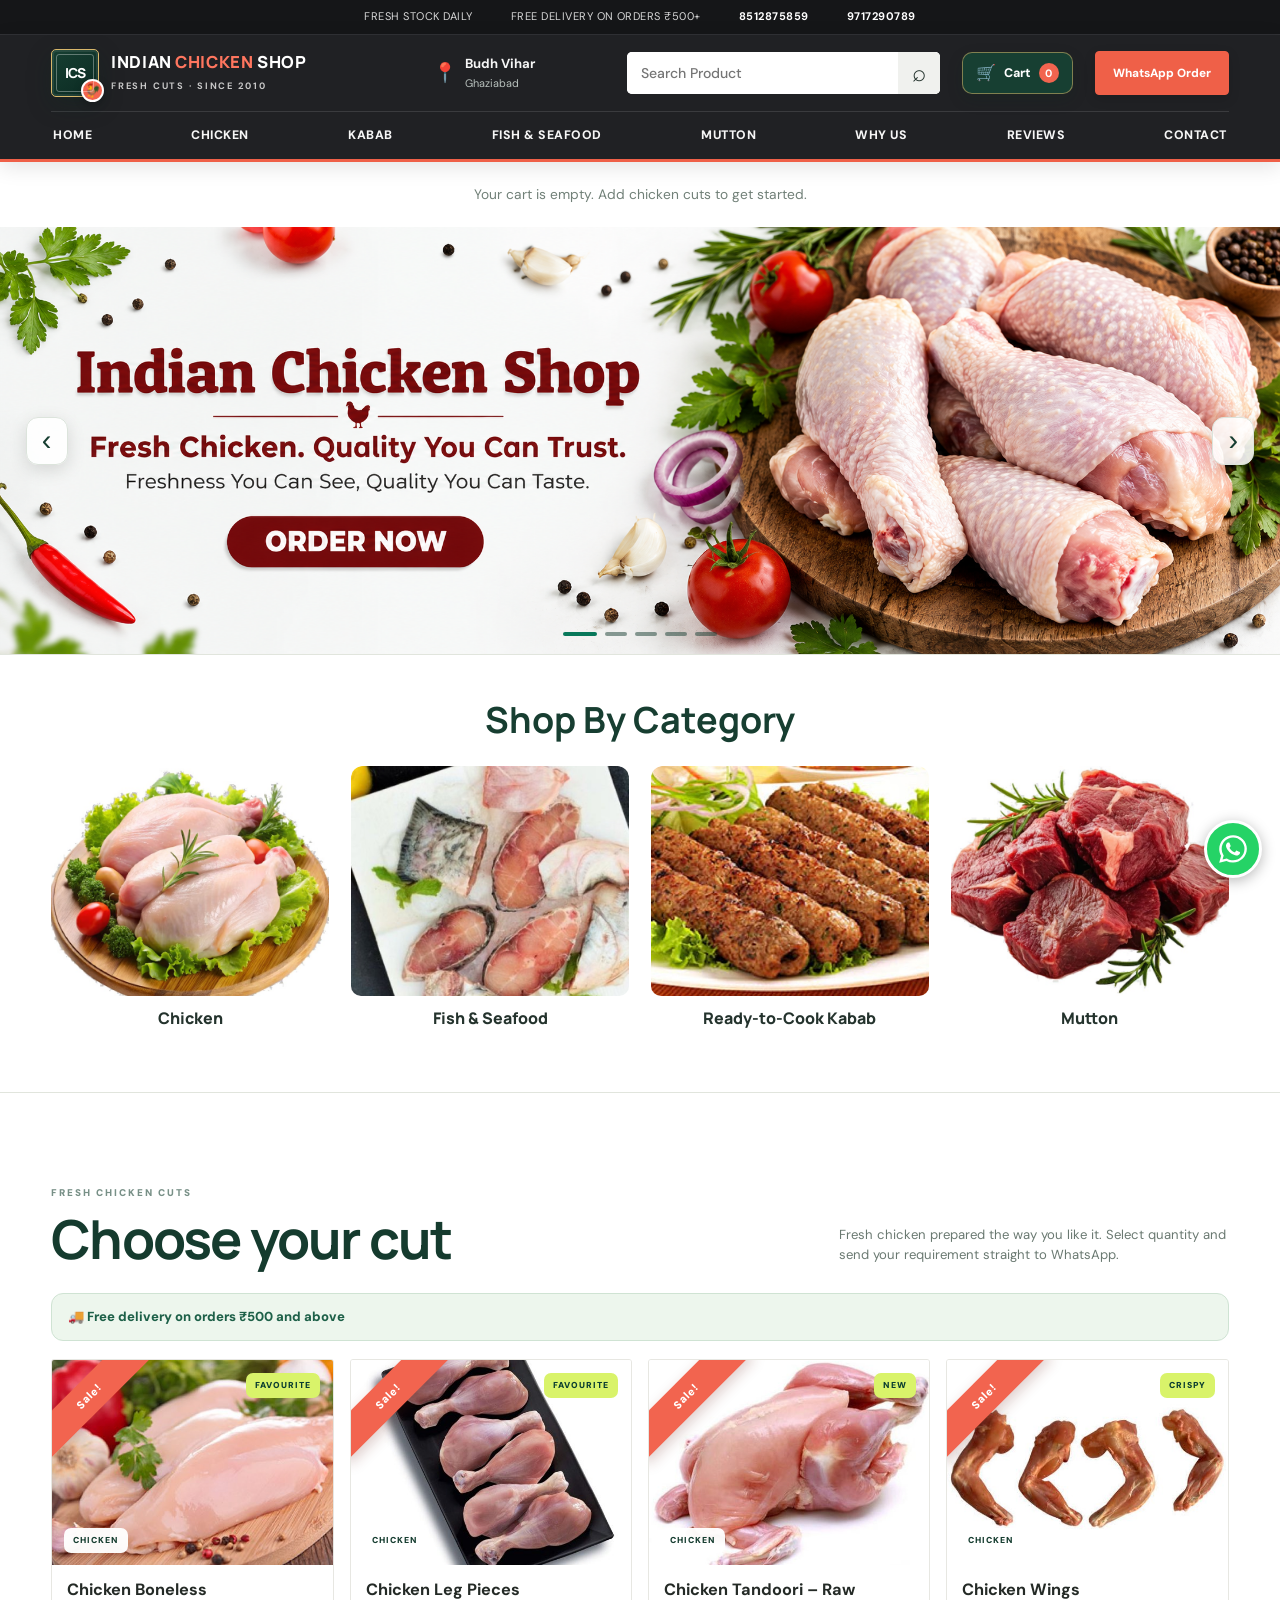
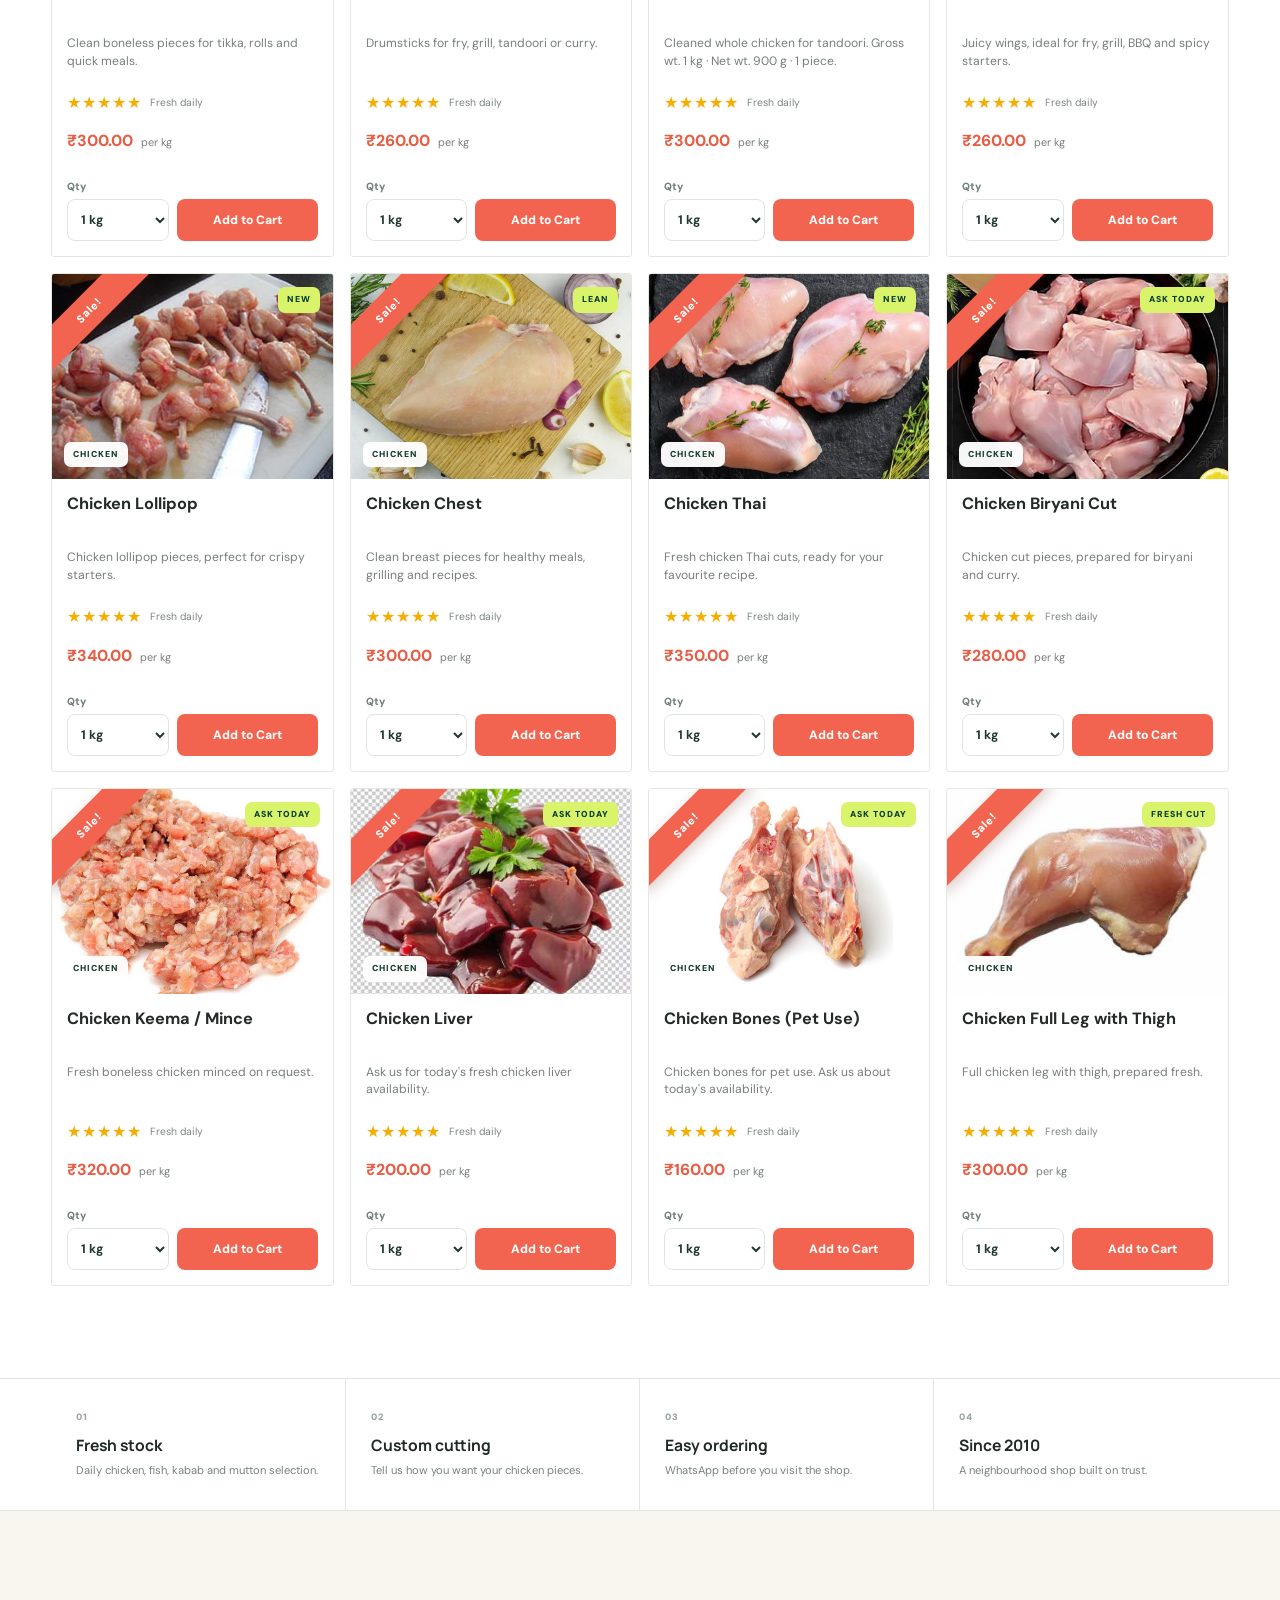
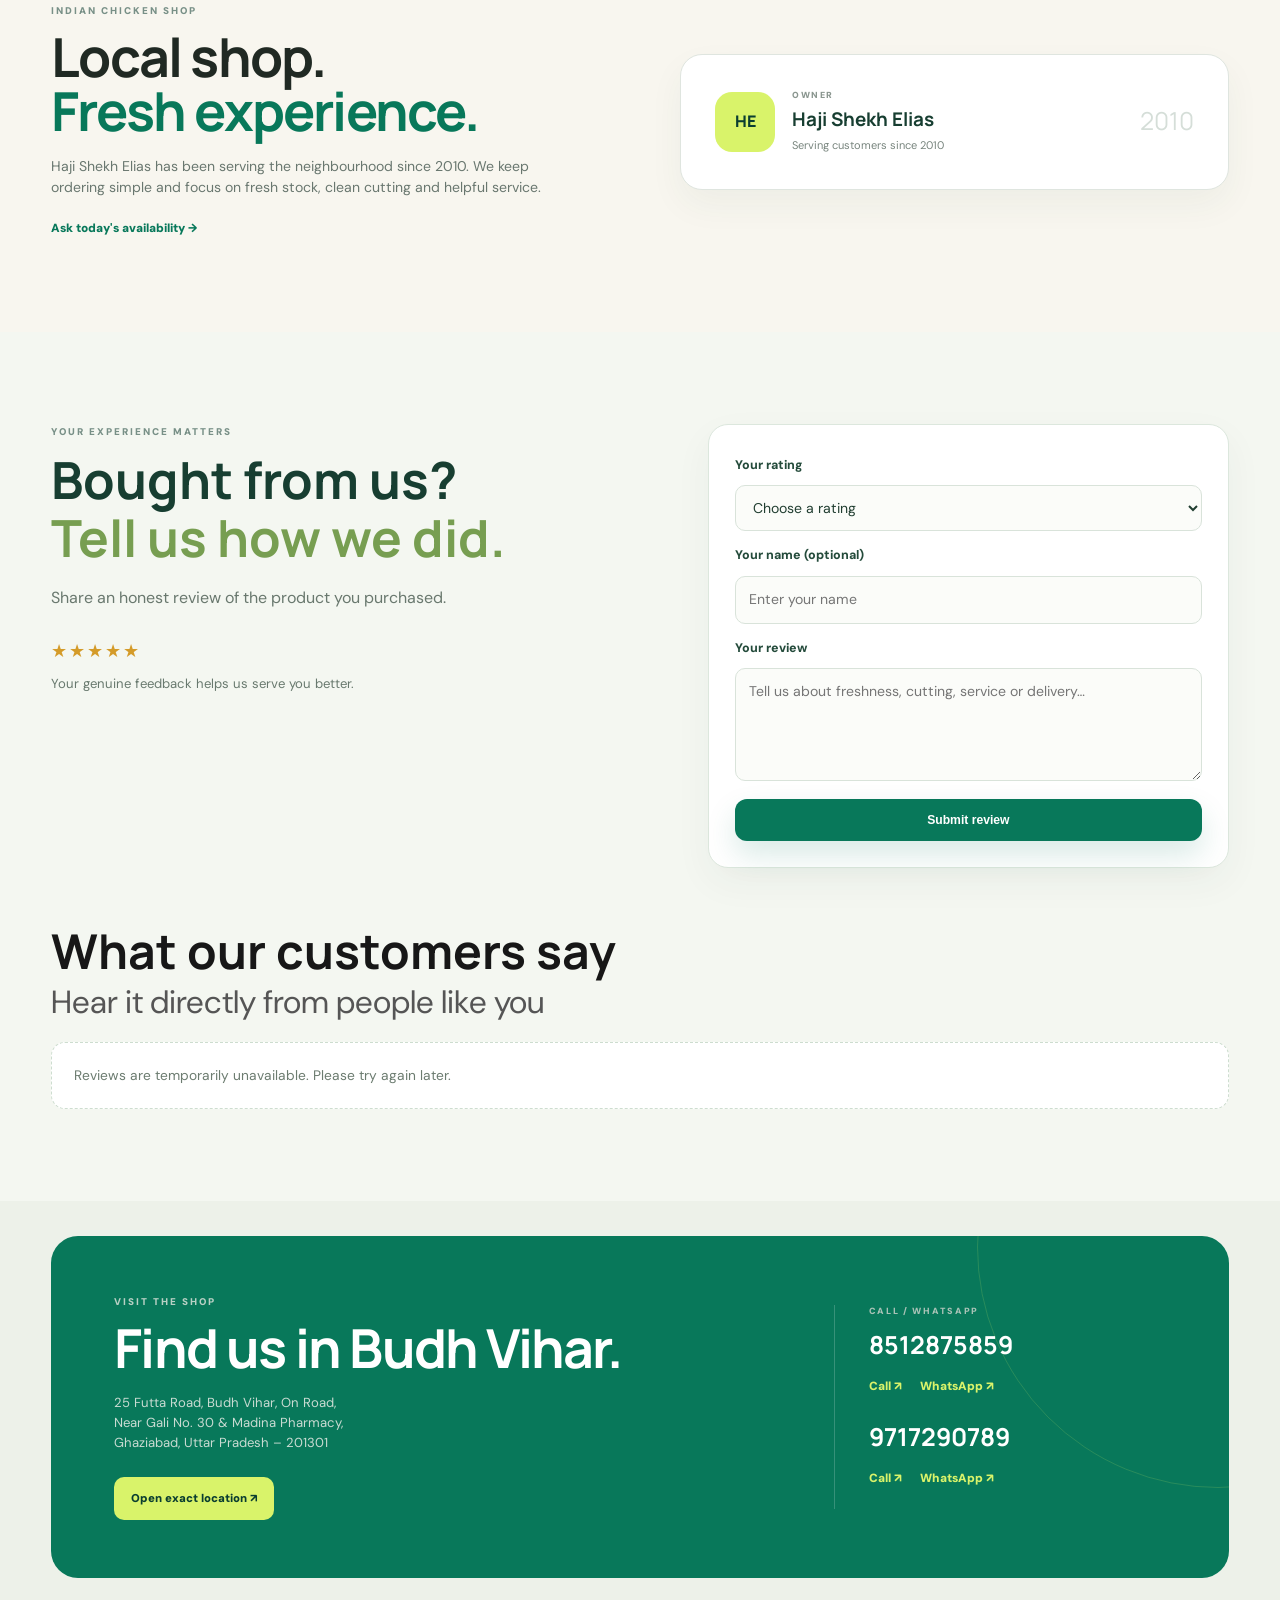
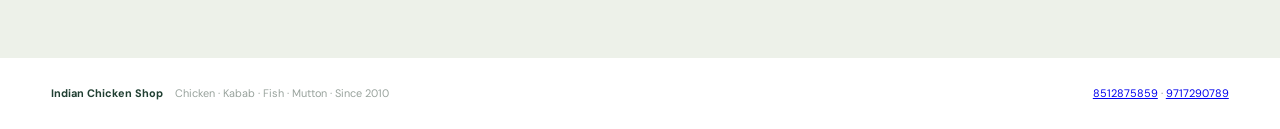
==== index.html @ ed9b575c "Fix responsive homepage behavior" ====
<!DOCTYPE html>
<html lang="en">
<head>
<meta charset="UTF-8">
<meta name="viewport" content="width=device-width,initial-scale=1.0">
<meta name="theme-color" content="#0b6b52">
<meta name="description" content="Indian Chicken Shop in Budh Vihar, Ghaziabad — fresh chicken cuts, kababs, fish and mutton since 2010. Order on WhatsApp.">
<meta name="keywords" content="Indian Chicken Shop, chicken shop Ghaziabad, chicken shop Budh Vihar, chicken leg piece, chicken wings, boneless chicken, chicken kabab, fresh chicken Ghaziabad">
<meta name="author" content="Indian Chicken Shop"><meta name="robots" content="index, follow, max-image-preview:large">
<link rel="canonical" href="https://inamkhankhan050-maker.github.io/Indian-Chicken-Shop/">
<title>Indian Chicken Shop Ghaziabad | Fresh Chicken, Kabab, Fish & Mutton</title>
<link rel="preconnect" href="https://fonts.googleapis.com"><link rel="preconnect" href="https://fonts.gstatic.com" crossorigin><link href="https://fonts.googleapis.com/css2?family=DM+Sans:wght@400;500;600;700;800&family=Manrope:wght@700;800&display=swap" rel="stylesheet"><link rel="stylesheet" href="style.css?v=homepage-quality-20261018"><style>body.category-page-mode #home{display:none!important}</style>
<script type="application/ld+json">{"@context":"https://schema.org","@type":"ButcherShop","name":"Indian Chicken Shop","description":"Fresh chicken, kababs, fish and mutton shop in Budh Vihar, Ghaziabad, serving customers since 2010.","url":"https://inamkhankhan050-maker.github.io/Indian-Chicken-Shop/","telephone":"+918512875859","foundingDate":"2010","owner":{"@type":"Person","name":"Haji Shekh Elias"},"address":{"@type":"PostalAddress","streetAddress":"25 Futta Road, Budh Vihar, On Road, Near Gali No. 30 & Madina Pharmacy","addressLocality":"Ghaziabad","addressRegion":"Uttar Pradesh","postalCode":"201301","addressCountry":"IN"},"areaServed":"Ghaziabad, Uttar Pradesh","hasMap":"https://share.google/TPK7ifgFoCFpcPHAD"}</script>
</head><body>
<div class="topbar"><div class="container topbar-inner"><span>FRESH STOCK DAILY</span><span>FREE DELIVERY ON ORDERS ₹500+</span><a href="tel:+918512875859">8512875859</a><a href="tel:+919717290789">9717290789</a></div></div>
<header class="header">
<div class="container nav">
<a class="brand" href="#home" aria-label="Indian Chicken Shop home"><span class="brand-mark" aria-hidden="true"><span class="brand-ics">ICS</span><span class="brand-chicken" aria-label="Hen">🐓</span></span><span class="brand-copy"><span class="brand-name"><span>INDIAN</span> <strong>CHICKEN</strong> <span>SHOP</span></span><small>FRESH CUTS · SINCE 2010</small></span></a>
<div class="header-location"><span aria-hidden="true">📍</span><span><strong>Budh Vihar</strong><small>Ghaziabad</small></span></div>
<form class="header-search" id="header-search-form" role="search"><label class="visually-hidden" for="header-search-input">Search products</label><input id="header-search-input" type="search" placeholder="Search Product" autocomplete="off"><button type="submit" aria-label="Search">⌕</button><span class="header-search-status" id="header-search-status" role="status" aria-live="polite"></span></form>
<nav aria-label="Main navigation"><a href="./?v=mutton-products-20261018">Home</a><a href="?category=chicken&v=mutton-products-20261018">Chicken</a><a href="?category=kabab&v=mutton-products-20261018">Kabab</a><a href="?category=fish&v=mutton-products-20261018">Fish &amp; Seafood</a><a href="?category=mutton&v=mutton-products-20261018">Mutton</a><a href="./#why-us">Why Us</a><a href="./#feedback">Reviews</a><a href="./#contact">Contact</a></nav>
<button class="nav-cart" id="nav-cart" type="button" aria-controls="chicken-cart" aria-expanded="false"><span class="nav-cart-icon" aria-hidden="true">🛒</span><span class="nav-cart-label">Cart</span><b id="nav-cart-count">0</b></button>
<a class="nav-order" href="https://wa.me/918512875859?text=Hello%2C%20I%27d%20like%20to%20order%20from%20Indian%20Chicken%20Shop.">WhatsApp Order</a>
</div></header>
<div class="cart-backdrop" id="chicken-cart-backdrop" hidden></div><section class="order-cart" id="chicken-cart" hidden aria-live="polite"><div class="order-cart-head"><div><small>YOUR ORDER</small><h3>Shopping cart <span id="chicken-cart-count">0 items</span></h3></div><strong id="chicken-cart-total">₹0</strong><button class="cart-close" id="chicken-cart-close" type="button" aria-label="Close cart">×</button></div><div class="cart-items" id="chicken-cart-items"></div><div class="cart-actions"><button type="button" class="cart-clear" id="chicken-cart-clear">Clear cart</button><button type="button" class="cart-checkout" id="chicken-cart-checkout">Proceed to WhatsApp ↗</button></div></section><p class="cart-empty" id="chicken-cart-empty" hidden>Your cart is empty. Add chicken cuts to get started.</p>
<main>
<section class="category-page-title" id="category-page-title" hidden><div class="container"><div class="category-breadcrumb"><a href="./?v=mutton-products-20261018">Home</a><span aria-hidden="true">›</span><span id="category-current">Chicken</span></div><h1 id="category-page-heading">Chicken</h1></div></section>
<section id="home" class="hero hero-slider" aria-label="Indian Chicken Shop banners">
  <div class="hero-slides">
    <article class="hero-slide active" data-slide="0" aria-hidden="false">
  <img class="hero-slide-image" src="assets/banners/fresh-chicken.png" alt="Indian Chicken Shop fresh chicken" width="2171" height="724" fetchpriority="high">
  <a class="banner-order-link" href="https://wa.me/918512875859?text=Hello%2C%20I%20would%20like%20to%20order%20fresh%20chicken%20from%20Indian%20Chicken%20Shop." target="_blank" rel="noopener noreferrer" aria-label="Fresh chicken order on WhatsApp" style="--cta-left:17.73%;--cta-top:67.68%;--cta-width:20.04%;--cta-height:12.02%"></a>
</article>
    <article class="hero-slide" data-slide="1" aria-hidden="true">
  <img class="hero-slide-image" src="assets/banners/fresh-fish-seafood.png" alt="Fresh fish and seafood" width="2172" height="724" loading="eager">
  <a class="banner-order-link" href="https://wa.me/918512875859?text=Hello%2C%20I%20would%20like%20to%20order%20fresh%20fish%20and%20seafood%20from%20Indian%20Chicken%20Shop." target="_blank" rel="noopener noreferrer" aria-label="Fresh fish and seafood order on WhatsApp" style="--cta-left:41.11%;--cta-top:59.12%;--cta-width:18.78%;--cta-height:12.71%"></a>
</article>
    <article class="hero-slide" data-slide="2" aria-hidden="true">
  <img class="hero-slide-image" src="assets/banners/fresh-kabab.png" alt="Fresh kabab" width="2172" height="724" loading="eager">
  <a class="banner-order-link" href="https://wa.me/918512875859?text=Hello%2C%20I%20would%20like%20to%20order%20kabab%20from%20Indian%20Chicken%20Shop." target="_blank" rel="noopener noreferrer" aria-label="Kabab order on WhatsApp" style="--cta-left:41.11%;--cta-top:59.12%;--cta-width:18.78%;--cta-height:12.85%"></a>
</article>
    <article class="hero-slide" data-slide="3" aria-hidden="true">
  <img class="hero-slide-image" src="assets/banners/fresh-mutton.png" alt="Fresh mutton" width="2172" height="724" loading="eager">
  <a class="banner-order-link" href="https://wa.me/918512875859?text=Hello%2C%20I%20would%20like%20to%20order%20fresh%20mutton%20from%20Indian%20Chicken%20Shop." target="_blank" rel="noopener noreferrer" aria-label="Fresh mutton order on WhatsApp" style="--cta-left:50.51%;--cta-top:50.00%;--cta-width:15.52%;--cta-height:11.05%"></a>
</article>
    <article class="hero-slide" data-slide="4" aria-hidden="true">
  <img class="hero-slide-image" src="assets/banners/instant-delivery.png" alt="Instant delivery within 90 minutes" width="2170" height="725" loading="eager">
  <a class="banner-order-link" href="https://wa.me/918512875859?text=Hello%2C%20I%20have%20a%20delivery%20or%20order%20enquiry%20for%20Indian%20Chicken%20Shop." target="_blank" rel="noopener noreferrer" aria-label="Delivery or order enquiry on WhatsApp" style="--cta-left:37.24%;--cta-top:64.00%;--cta-width:25.25%;--cta-height:16.28%"></a>
</article>
  </div>
  <button class="hero-arrow hero-prev" type="button" aria-label="Previous banner">‹</button>
  <button class="hero-arrow hero-next" type="button" aria-label="Next banner">›</button>
  <div class="hero-dots" role="group" aria-label="Choose banner"><button class="hero-dot active" type="button" aria-label="Show fresh chicken order banner" aria-pressed="true"></button><button class="hero-dot" type="button" aria-label="Show fresh fish and seafood order banner" aria-pressed="false"></button><button class="hero-dot" type="button" aria-label="Show kabab order banner" aria-pressed="false"></button><button class="hero-dot" type="button" aria-label="Show fresh mutton order banner" aria-pressed="false"></button><button class="hero-dot" type="button" aria-label="Show delivery or order enquiry banner" aria-pressed="false"></button></div>
</section>
<section id="category-strip" class="category-strip" aria-labelledby="category-title"><div class="container category-wrap"><div class="category-heading"><h2 id="category-title">Shop By Category</h2></div><div class="category-grid"><a class="category-card" href="?category=chicken&v=mutton-products-20261018"><img src="assets/category-chicken.jpg?v=clean-20261017" alt="Fresh chicken cuts on a serving board" loading="lazy"><span>Chicken</span></a><a class="category-card" href="?category=fish&v=mutton-products-20261018"><img src="assets/category-fish.jpg?v=clean-20261017" alt="Fresh fish and seafood cuts" loading="lazy"><span>Fish &amp; Seafood</span></a><a class="category-card" href="?category=kabab&v=mutton-products-20261018"><img src="assets/category-kabab.jpg?v=clean-20261017" alt="Ready-to-cook kababs" loading="lazy"><span>Ready-to-Cook Kabab</span></a><a class="category-card" href="?category=mutton&v=mutton-products-20261018"><img src="assets/category-mutton.jpg?v=clean-20261017" alt="Fresh mutton cuts" loading="lazy"><span>Mutton</span></a></div></div></section>
<section id="shop" class="shop section"><div class="container"><div class="section-head"><div><div class="eyebrow">FRESH CHICKEN CUTS</div><h2>Choose your cut</h2></div><p>Fresh chicken prepared the way you like it. Select quantity and send your requirement straight to WhatsApp.</p></div><div class="delivery-note">🚚 Free delivery on orders ₹500 and above</div><div class="product-grid">
<article class="product-card" data-category="chicken"><div class="product-photo"><img src="assets/chicken-boneless.jpg" alt="Chicken boneless breast pieces" loading="lazy"><span class="sale-ribbon">Sale!</span><span class="product-tag">CHICKEN</span><i>FAVOURITE</i></div><div class="product-body"><div class="meta"><span>Fresh today</span><b>Chicken</b></div><h3>Chicken Boneless</h3><p>Clean boneless pieces for tikka, rolls and quick meals.</p><div class="product-rating" aria-label="Fresh daily selection"><span>★★★★★</span><small>Fresh daily</small></div><div class="product-price-line"><strong>₹300.00</strong><span>per kg</span></div><div class="cart-add-row"><label class="cart-quantity-label"><span>Qty</span><select class="cart-quantity" aria-label="Quantity for Chicken Boneless"><option value="0.5">500 g</option><option value="1" selected>1 kg</option></select></label><button class="add-to-cart" type="button" data-product="Chicken Boneless" data-price="300">Add to Cart</button></div></div></article>
<article class="product-card" data-category="chicken"><div class="product-photo"><img src="assets/chicken-leg-pieces.jpg" alt="Fresh chicken leg pieces" loading="lazy"><span class="sale-ribbon">Sale!</span><span class="product-tag">CHICKEN</span><i>FAVOURITE</i></div><div class="product-body"><div class="meta"><span>Fresh today</span><b>Chicken</b></div><h3>Chicken Leg Pieces</h3><p>Drumsticks for fry, grill, tandoori or curry.</p><div class="product-rating" aria-label="Fresh daily selection"><span>★★★★★</span><small>Fresh daily</small></div><div class="product-price-line"><strong>₹260.00</strong><span>per kg</span></div><div class="cart-add-row"><label class="cart-quantity-label"><span>Qty</span><select class="cart-quantity" aria-label="Quantity for Chicken Leg Pieces"><option value="0.5">500 g</option><option value="1" selected>1 kg</option></select></label><button class="add-to-cart" type="button" data-product="Chicken Leg Pieces" data-price="260">Add to Cart</button></div></div></article>
<article class="product-card" data-category="chicken"><div class="product-photo"><img src="assets/chicken-tandoori-raw.jpg" alt="Whole chicken for tandoori" loading="lazy"><span class="sale-ribbon">Sale!</span><span class="product-tag">CHICKEN</span><i>NEW</i></div><div class="product-body"><div class="meta"><span>Fresh today</span><b>Chicken</b></div><h3>Chicken Tandoori – Raw</h3><p>Cleaned whole chicken for tandoori. Gross wt. 1 kg · Net wt. 900 g · 1 piece.</p><div class="product-rating" aria-label="Fresh daily selection"><span>★★★★★</span><small>Fresh daily</small></div><div class="product-price-line"><strong>₹300.00</strong><span>per kg</span></div><div class="cart-add-row"><label class="cart-quantity-label"><span>Qty</span><select class="cart-quantity" aria-label="Quantity for Chicken Tandoori – Raw"><option value="0.5">500 g</option><option value="1" selected>1 kg</option></select></label><button class="add-to-cart" type="button" data-product="Chicken Tandoori – Raw" data-price="300">Add to Cart</button></div></div></article>
<article class="product-card" data-category="chicken"><div class="product-photo"><img src="assets/chicken-wings.jpg" alt="Fresh chicken wings" loading="lazy"><span class="sale-ribbon">Sale!</span><span class="product-tag">CHICKEN</span><i>CRISPY</i></div><div class="product-body"><div class="meta"><span>Fresh today</span><b>Chicken</b></div><h3>Chicken Wings</h3><p>Juicy wings, ideal for fry, grill, BBQ and spicy starters.</p><div class="product-rating" aria-label="Fresh daily selection"><span>★★★★★</span><small>Fresh daily</small></div><div class="product-price-line"><strong>₹260.00</strong><span>per kg</span></div><div class="cart-add-row"><label class="cart-quantity-label"><span>Qty</span><select class="cart-quantity" aria-label="Quantity for Chicken Wings"><option value="0.5">500 g</option><option value="1" selected>1 kg</option></select></label><button class="add-to-cart" type="button" data-product="Chicken Wings" data-price="260">Add to Cart</button></div></div></article>
<article class="product-card" data-category="chicken"><div class="product-photo"><img src="assets/chicken-lollipop.jpg" alt="Chicken lollipop pieces" loading="lazy"><span class="sale-ribbon">Sale!</span><span class="product-tag">CHICKEN</span><i>NEW</i></div><div class="product-body"><div class="meta"><span>Fresh today</span><b>Chicken</b></div><h3>Chicken Lollipop</h3><p>Chicken lollipop pieces, perfect for crispy starters.</p><div class="product-rating" aria-label="Fresh daily selection"><span>★★★★★</span><small>Fresh daily</small></div><div class="product-price-line"><strong>₹340.00</strong><span>per kg</span></div><div class="cart-add-row"><label class="cart-quantity-label"><span>Qty</span><select class="cart-quantity" aria-label="Quantity for Chicken Lollipop"><option value="0.5">500 g</option><option value="1" selected>1 kg</option></select></label><button class="add-to-cart" type="button" data-product="Chicken Lollipop" data-price="340">Add to Cart</button></div></div></article>
<article class="product-card" data-category="chicken"><div class="product-photo"><img src="assets/chicken-chest.jpg" alt="Fresh chicken breast" loading="lazy"><span class="sale-ribbon">Sale!</span><span class="product-tag">CHICKEN</span><i>LEAN</i></div><div class="product-body"><div class="meta"><span>Fresh today</span><b>Chicken</b></div><h3>Chicken Chest</h3><p>Clean breast pieces for healthy meals, grilling and recipes.</p><div class="product-rating" aria-label="Fresh daily selection"><span>★★★★★</span><small>Fresh daily</small></div><div class="product-price-line"><strong>₹300.00</strong><span>per kg</span></div><div class="cart-add-row"><label class="cart-quantity-label"><span>Qty</span><select class="cart-quantity" aria-label="Quantity for Chicken Chest"><option value="0.5">500 g</option><option value="1" selected>1 kg</option></select></label><button class="add-to-cart" type="button" data-product="Chicken Chest" data-price="300">Add to Cart</button></div></div></article>
<article class="product-card" data-category="chicken"><div class="product-photo"><img src="assets/chicken-thai.jpg" alt="Chicken Thai cut" loading="lazy"><span class="sale-ribbon">Sale!</span><span class="product-tag">CHICKEN</span><i>NEW</i></div><div class="product-body"><div class="meta"><span>Fresh today</span><b>Chicken</b></div><h3>Chicken Thai</h3><p>Fresh chicken Thai cuts, ready for your favourite recipe.</p><div class="product-rating" aria-label="Fresh daily selection"><span>★★★★★</span><small>Fresh daily</small></div><div class="product-price-line"><strong>₹350.00</strong><span>per kg</span></div><div class="cart-add-row"><label class="cart-quantity-label"><span>Qty</span><select class="cart-quantity" aria-label="Quantity for Chicken Thai"><option value="0.5">500 g</option><option value="1" selected>1 kg</option></select></label><button class="add-to-cart" type="button" data-product="Chicken Thai" data-price="350">Add to Cart</button></div></div></article>
<article class="product-card" data-category="chicken"><div class="product-photo"><img src="assets/chicken-biryani-cut-v2.jpg" alt="Chicken biryani cut pieces" loading="lazy"><span class="sale-ribbon">Sale!</span><span class="product-tag">CHICKEN</span><i>ASK TODAY</i></div><div class="product-body"><div class="meta"><span>Fresh today</span><b>Chicken</b></div><h3>Chicken Biryani Cut</h3><p>Chicken cut pieces, prepared for biryani and curry.</p><div class="product-rating" aria-label="Fresh daily selection"><span>★★★★★</span><small>Fresh daily</small></div><div class="product-price-line"><strong>₹280.00</strong><span>per kg</span></div><div class="cart-add-row"><label class="cart-quantity-label"><span>Qty</span><select class="cart-quantity" aria-label="Quantity for Chicken Biryani Cut"><option value="0.5">500 g</option><option value="1" selected>1 kg</option></select></label><button class="add-to-cart" type="button" data-product="Chicken Biryani Cut" data-price="280">Add to Cart</button></div></div></article>
<article class="product-card" data-category="chicken"><div class="product-photo"><img src="assets/chicken-keema.jpg" alt="Fresh chicken keema mince" loading="lazy"><span class="sale-ribbon">Sale!</span><span class="product-tag">CHICKEN</span><i>ASK TODAY</i></div><div class="product-body"><div class="meta"><span>Fresh today</span><b>Chicken</b></div><h3>Chicken Keema / Mince</h3><p>Fresh boneless chicken minced on request.</p><div class="product-rating" aria-label="Fresh daily selection"><span>★★★★★</span><small>Fresh daily</small></div><div class="product-price-line"><strong>₹320.00</strong><span>per kg</span></div><div class="cart-add-row"><label class="cart-quantity-label"><span>Qty</span><select class="cart-quantity" aria-label="Quantity for Chicken Keema / Mince"><option value="0.5">500 g</option><option value="1" selected>1 kg</option></select></label><button class="add-to-cart" type="button" data-product="Chicken Keema / Mince" data-price="320">Add to Cart</button></div></div></article>
<article class="product-card" data-category="chicken"><div class="product-photo"><img src="assets/chicken-liver-v2.jpg" alt="Fresh chicken liver" loading="lazy"><span class="sale-ribbon">Sale!</span><span class="product-tag">CHICKEN</span><i>ASK TODAY</i></div><div class="product-body"><div class="meta"><span>Fresh today</span><b>Chicken</b></div><h3>Chicken Liver</h3><p>Ask us for today's fresh chicken liver availability.</p><div class="product-rating" aria-label="Fresh daily selection"><span>★★★★★</span><small>Fresh daily</small></div><div class="product-price-line"><strong>₹200.00</strong><span>per kg</span></div><div class="cart-add-row"><label class="cart-quantity-label"><span>Qty</span><select class="cart-quantity" aria-label="Quantity for Chicken Liver"><option value="0.5">500 g</option><option value="1" selected>1 kg</option></select></label><button class="add-to-cart" type="button" data-product="Chicken Liver" data-price="200">Add to Cart</button></div></div></article>
<article class="product-card" data-category="chicken"><div class="product-photo"><div class="image-swap"><img class="swap-first" src="assets/chicken-bones-1.jpg" alt="Chicken bones for pet use, photo one" loading="lazy"><img class="swap-second" src="assets/chicken-bones-2.jpg" alt="Chicken bones for pet use, photo two" loading="lazy"></div><span class="sale-ribbon">Sale!</span><span class="product-tag">CHICKEN</span><i>ASK TODAY</i></div><div class="product-body"><div class="meta"><span>Fresh today</span><b>Chicken</b></div><h3>Chicken Bones (Pet Use)</h3><p>Chicken bones for pet use. Ask us about today's availability.</p><div class="product-rating" aria-label="Fresh daily selection"><span>★★★★★</span><small>Fresh daily</small></div><div class="product-price-line"><strong>₹160.00</strong><span>per kg</span></div><div class="cart-add-row"><label class="cart-quantity-label"><span>Qty</span><select class="cart-quantity" aria-label="Quantity for Chicken Bones (Pet Use)"><option value="0.5">500 g</option><option value="1" selected>1 kg</option></select></label><button class="add-to-cart" type="button" data-product="Chicken Bones (Pet Use)" data-price="160">Add to Cart</button></div></div></article>
<article class="product-card" data-category="chicken"><div class="product-photo"><img src="assets/chicken-full-leg-thigh-v2.jpg" alt="Chicken full leg with thigh" loading="lazy"><span class="sale-ribbon">Sale!</span><span class="product-tag">CHICKEN</span><i>FRESH CUT</i></div><div class="product-body"><div class="meta"><span>Fresh today</span><b>Chicken</b></div><h3>Chicken Full Leg with Thigh</h3><p>Full chicken leg with thigh, prepared fresh.</p><div class="product-rating" aria-label="Fresh daily selection"><span>★★★★★</span><small>Fresh daily</small></div><div class="product-price-line"><strong>₹300.00</strong><span>per kg</span></div><div class="cart-add-row"><label class="cart-quantity-label"><span>Qty</span><select class="cart-quantity" aria-label="Quantity for Chicken Full Leg with Thigh"><option value="0.5">500 g</option><option value="1" selected>1 kg</option></select></label><button class="add-to-cart" type="button" data-product="Chicken Full Leg with Thigh" data-price="300">Add to Cart</button></div></div></article>
</div></div></section>
<section id="kabab" class="kabab-section section"><div class="container"><div class="section-head"><div><div class="eyebrow">SPECIAL SECTION · KABAB</div><h2>Ready-to-cook kababs</h2></div><p>Shop kababs and ready-to-cook specials. Prices shown per 500 g. For unlisted items, message us for today's price.</p></div><div class="delivery-note">🚚 Free delivery on orders ₹500 and above</div><div class="product-grid kabab-product-grid">
<article class="product-card kabab-product-card" data-category="kabab"><div class="product-photo kabab-photo"><img src="assets/kabab-product-01.jpg" alt="Chicken Tandoori Kabab" loading="lazy"><span class="product-tag">CHICKEN KABAB</span><i>READY TO COOK</i></div><div class="product-body"><div class="meta"><span>Ready to cook</span><b>Kabab</b></div><h3>Chicken Tandoori Kabab</h3><p>Marinated chicken seekh kabab, ready to cook.</p><div class="product-rating" aria-label="Ready to cook selection"><span>★★★★★</span><small>Ready to cook</small></div><div class="product-price-line"><strong>₹220.00</strong><span>per 500 g</span></div><div class="cart-add-row"><label class="cart-quantity-label"><span>Qty</span><select class="cart-quantity" aria-label="Quantity for Chicken Tandoori Kabab"><option value="0.5">500 g</option><option value="1" selected>1 kg</option></select></label><button class="add-to-cart" type="button" data-product="Chicken Tandoori Kabab" data-price="440">Add to Cart</button></div></div></article>
<article class="product-card kabab-product-card" data-category="kabab"><div class="product-photo kabab-photo"><img src="assets/kabab-product-02.jpg" alt="Mutton Classic Kabab" loading="lazy"><span class="product-tag">MUTTON KABAB</span><i>READY TO COOK</i></div><div class="product-body"><div class="meta"><span>Ready to cook</span><b>Kabab</b></div><h3>Mutton Classic Kabab</h3><p>Classic mutton seekh kabab, ready to cook.</p><div class="product-rating" aria-label="Ready to cook selection"><span>★★★★★</span><small>Ready to cook</small></div><div class="product-price-line"><strong>₹320.00</strong><span>per 500 g</span></div><div class="cart-add-row"><label class="cart-quantity-label"><span>Qty</span><select class="cart-quantity" aria-label="Quantity for Mutton Classic Kabab"><option value="0.5">500 g</option><option value="1" selected>1 kg</option></select></label><button class="add-to-cart" type="button" data-product="Mutton Classic Kabab" data-price="640">Add to Cart</button></div></div></article>
<article class="product-card kabab-product-card" data-category="kabab"><div class="product-photo kabab-photo"><img src="assets/kabab-product-03.jpg" alt="Chicken Haryali Kabab" loading="lazy"><span class="product-tag">CHICKEN KABAB</span><i>READY TO COOK</i></div><div class="product-body"><div class="meta"><span>Ready to cook</span><b>Kabab</b></div><h3>Chicken Haryali Kabab</h3><p>Herb-marinated chicken haryali kabab, ready to cook.</p><div class="product-rating" aria-label="Ready to cook selection"><span>★★★★★</span><small>Ready to cook</small></div><div class="product-price-line"><strong>₹220.00</strong><span>per 500 g</span></div><div class="cart-add-row"><label class="cart-quantity-label"><span>Qty</span><select class="cart-quantity" aria-label="Quantity for Chicken Haryali Kabab"><option value="0.5">500 g</option><option value="1" selected>1 kg</option></select></label><button class="add-to-cart" type="button" data-product="Chicken Haryali Kabab" data-price="440">Add to Cart</button></div></div></article>
<article class="product-card kabab-product-card" data-category="kabab"><div class="product-photo kabab-photo"><img src="assets/kabab-product-04.jpg" alt="Mutton Mughlai Kabab" loading="lazy"><span class="product-tag">MUTTON KABAB</span><i>READY TO COOK</i></div><div class="product-body"><div class="meta"><span>Ready to cook</span><b>Kabab</b></div><h3>Mutton Mughlai Kabab</h3><p>Rich Mughlai-style mutton kabab, ready to cook.</p><div class="product-rating" aria-label="Ready to cook selection"><span>★★★★★</span><small>Ready to cook</small></div><div class="product-price-line"><strong>₹350.00</strong><span>per 500 g</span></div><div class="cart-add-row"><label class="cart-quantity-label"><span>Qty</span><select class="cart-quantity" aria-label="Quantity for Mutton Mughlai Kabab"><option value="0.5">500 g</option><option value="1" selected>1 kg</option></select></label><button class="add-to-cart" type="button" data-product="Mutton Mughlai Kabab" data-price="700">Add to Cart</button></div></div></article>
<article class="product-card kabab-product-card" data-category="kabab"><div class="product-photo kabab-photo"><img src="assets/kabab-product-05.jpg" alt="Butter Chicken (Boneless)" loading="lazy"><span class="product-tag">READY TO COOK</span><i>READY TO COOK</i></div><div class="product-body"><div class="meta"><span>Ready to cook</span><b>Kabab</b></div><h3>Butter Chicken (Boneless)</h3><p>Boneless butter chicken, ready to cook.</p><div class="product-rating" aria-label="Ready to cook selection"><span>★★★★★</span><small>Ready to cook</small></div><div class="product-price-line"><strong>₹300.00</strong><span>per 500 g</span></div><div class="cart-add-row"><label class="cart-quantity-label"><span>Qty</span><select class="cart-quantity" aria-label="Quantity for Butter Chicken (Boneless)"><option value="0.5">500 g</option><option value="1" selected>1 kg</option></select></label><button class="add-to-cart" type="button" data-product="Butter Chicken (Boneless)" data-price="600">Add to Cart</button></div></div></article>
<article class="product-card kabab-product-card" data-category="kabab"><div class="product-photo kabab-photo"><img src="assets/kabab-product-06.jpg" alt="Kali Mirch Chilli Tikka Gravy" loading="lazy"><span class="product-tag">READY TO COOK</span><i>READY TO COOK</i></div><div class="product-body"><div class="meta"><span>Ready to cook</span><b>Kabab</b></div><h3>Kali Mirch Chilli Tikka Gravy</h3><p>Kali mirch chilli tikka with gravy, ready to cook.</p><div class="product-rating" aria-label="Ready to cook selection"><span>★★★★★</span><small>Ready to cook</small></div><div class="product-price-line"><strong>₹320.00</strong><span>per 500 g</span></div><div class="cart-add-row"><label class="cart-quantity-label"><span>Qty</span><select class="cart-quantity" aria-label="Quantity for Kali Mirch Chilli Tikka Gravy"><option value="0.5">500 g</option><option value="1" selected>1 kg</option></select></label><button class="add-to-cart" type="button" data-product="Kali Mirch Chilli Tikka Gravy" data-price="640">Add to Cart</button></div></div></article>
<article class="product-card kabab-product-card" data-category="kabab"><div class="product-photo kabab-photo"><img src="assets/kabab-product-07.jpg" alt="Spicy Salami" loading="lazy"><span class="product-tag">READY TO COOK</span><i>READY TO COOK</i></div><div class="product-body"><div class="meta"><span>Ready to cook</span><b>Kabab</b></div><h3>Spicy Salami</h3><p>Spicy salami. Ask us for today's price.</p><div class="product-rating" aria-label="Ready to cook selection"><span>★★★★★</span><small>Ready to cook</small></div><div class="product-price-line"><strong>Ask for price</strong><span>today</span></div><div class="cart-add-row"><label class="cart-quantity-label"><span>Qty</span><select class="cart-quantity" aria-label="Quantity for Spicy Salami"><option value="0.5">500 g</option><option value="1" selected>1 kg</option></select></label><a class="kabab-ask-price" href="https://wa.me/918512875859" data-product="Spicy Salami" target="_blank" rel="noopener">Ask price ↗</a></div></div></article>
<article class="product-card kabab-product-card" data-category="kabab"><div class="product-photo kabab-photo"><img src="assets/kabab-product-08.jpg" alt="Spicy Tikka (Deep Fry)" loading="lazy"><span class="product-tag">DEEP-FRY SPECIAL</span><i>DEEP FRY</i></div><div class="product-body"><div class="meta"><span>Ready to cook</span><b>Kabab</b></div><h3>Spicy Tikka (Deep Fry)</h3><p>Spiced tikka pieces for deep frying. Ask for today's price.</p><div class="product-rating" aria-label="Ready to cook selection"><span>★★★★★</span><small>Ready to cook</small></div><div class="product-price-line"><strong>Ask for price</strong><span>today</span></div><div class="cart-add-row"><label class="cart-quantity-label"><span>Qty</span><select class="cart-quantity" aria-label="Quantity for Spicy Tikka (Deep Fry)"><option value="0.5">500 g</option><option value="1" selected>1 kg</option></select></label><a class="kabab-ask-price" href="https://wa.me/918512875859" data-product="Spicy Tikka (Deep Fry)" target="_blank" rel="noopener">Ask price ↗</a></div></div></article>
<article class="product-card kabab-product-card" data-category="kabab"><div class="product-photo kabab-photo"><img src="assets/kabab-product-09.jpg" alt="Chicken Popcorn (Deep Fry)" loading="lazy"><span class="product-tag">DEEP-FRY SPECIAL</span><i>DEEP FRY</i></div><div class="product-body"><div class="meta"><span>Ready to cook</span><b>Kabab</b></div><h3>Chicken Popcorn (Deep Fry)</h3><p>Bite-sized chicken popcorn for deep frying. Ask for today's price.</p><div class="product-rating" aria-label="Ready to cook selection"><span>★★★★★</span><small>Ready to cook</small></div><div class="product-price-line"><strong>Ask for price</strong><span>today</span></div><div class="cart-add-row"><label class="cart-quantity-label"><span>Qty</span><select class="cart-quantity" aria-label="Quantity for Chicken Popcorn (Deep Fry)"><option value="0.5">500 g</option><option value="1" selected>1 kg</option></select></label><a class="kabab-ask-price" href="https://wa.me/918512875859" data-product="Chicken Popcorn (Deep Fry)" target="_blank" rel="noopener">Ask price ↗</a></div></div></article>

<article class="product-card kabab-product-card" data-category="kabab"><div class="product-photo kabab-photo"><img src="assets/kabab-product-10.jpg" alt="Mutton Angara Kabab" loading="lazy"><span class="product-tag">MUTTON KABAB</span><i>NEW</i></div><div class="product-body"><div class="meta"><span>Ready to cook</span><b>Kabab</b></div><h3>Mutton Angara Kabab</h3><p>Spicy Angara-style mutton kabab, ready to cook.</p><div class="product-rating" aria-label="Ready to cook selection"><span>★★★★★</span><small>Ready to cook</small></div><div class="product-price-line"><strong>₹310.00</strong><span>per 500 g</span></div><div class="cart-add-row"><label class="cart-quantity-label"><span>Qty</span><select class="cart-quantity" aria-label="Quantity for Mutton Angara Kabab"><option value="0.5">500 g</option><option value="1" selected>1 kg</option></select></label><button class="add-to-cart" type="button" data-product="Mutton Angara Kabab" data-price="620">Add to Cart</button></div></div></article>
<article class="product-card kabab-product-card" data-category="kabab"><div class="product-photo kabab-photo"><img src="assets/kabab-product-11.jpg" alt="Mutton Shami Kabab" loading="lazy"><span class="product-tag">MUTTON KABAB</span><i>NEW</i></div><div class="product-body"><div class="meta"><span>Ready to cook</span><b>Kabab</b></div><h3>Mutton Shami Kabab</h3><p>Mutton shami patties, ready to cook.</p><div class="product-rating" aria-label="Ready to cook selection"><span>★★★★★</span><small>Ready to cook</small></div><div class="product-price-line"><strong>₹320.00</strong><span>per 500 g</span></div><div class="cart-add-row"><label class="cart-quantity-label"><span>Qty</span><select class="cart-quantity" aria-label="Quantity for Mutton Shami Kabab"><option value="0.5">500 g</option><option value="1" selected>1 kg</option></select></label><button class="add-to-cart" type="button" data-product="Mutton Shami Kabab" data-price="640">Add to Cart</button></div></div></article>
<article class="product-card kabab-product-card" data-category="kabab"><div class="product-photo kabab-photo"><img src="assets/kabab-product-12.jpg" alt="Fish Kabab" loading="lazy"><span class="product-tag">FISH KABAB</span><i>NEW</i></div><div class="product-body"><div class="meta"><span>Ready to cook</span><b>Kabab</b></div><h3>Fish Kabab</h3><p>Fish kabab, ready to cook.</p><div class="product-rating" aria-label="Ready to cook selection"><span>★★★★★</span><small>Ready to cook</small></div><div class="product-price-line"><strong>₹350.00</strong><span>per 500 g</span></div><div class="cart-add-row"><label class="cart-quantity-label"><span>Qty</span><select class="cart-quantity" aria-label="Quantity for Fish Kabab"><option value="0.5">500 g</option><option value="1" selected>1 kg</option></select></label><button class="add-to-cart" type="button" data-product="Fish Kabab" data-price="700">Add to Cart</button></div></div></article>
</div><div class="kabab-menu-wrap"><div class="kabab-menu-head"><div><div class="eyebrow">FULL MENU</div><h3>Kabab menu & prices</h3></div></div><div class="kabab-menu-list"><div class="kabab-menu-row"><span>Chicken Tandoori Kabab</span><strong>₹220 / 500 g</strong></div>
<div class="kabab-menu-row"><span>Mutton Classic Kabab</span><strong>₹320 / 500 g</strong></div>
<div class="kabab-menu-row"><span>Chicken Haryali Kabab</span><strong>₹220 / 500 g</strong></div>
<div class="kabab-menu-row"><span>Mutton Mughlai Kabab</span><strong>₹350 / 500 g</strong></div>
<div class="kabab-menu-row"><span>Butter Chicken (Boneless)</span><strong>₹300 / 500 g</strong></div>
<div class="kabab-menu-row"><span>Kali Mirch Chilli Tikka Gravy</span><strong>₹320 / 500 g</strong></div>
<div class="kabab-menu-row"><span>Spicy Salami</span><strong>Ask price</strong></div>
<div class="kabab-menu-row"><span>Spicy Tikka (Deep Fry)</span><strong>Ask price</strong></div>
<div class="kabab-menu-row"><span>Chicken Popcorn (Deep Fry)</span><strong>Ask price</strong></div>
<div class="kabab-menu-row"><span>Mutton Angara Kabab</span><strong>₹310 / 500 g</strong></div>
<div class="kabab-menu-row"><span>Mutton Shami Kabab</span><strong>₹320 / 500 g</strong></div>
<div class="kabab-menu-row"><span>Fish Kabab</span><strong>₹350 / 500 g</strong></div>
<div class="kabab-menu-row"><span>Chicken Kabab</span><strong>₹440/kg</strong></div>
<div class="kabab-menu-row"><span>Mutton Kabab</span><strong>₹620/kg</strong></div>
<div class="kabab-menu-row"><span>Daily Mutton Kabab</span><strong>₹520/kg</strong></div>
<div class="kabab-menu-row"><span>Chicken Malai Kabab</span><strong>₹380/kg</strong></div>
<div class="kabab-menu-row"><span>Chicken Angara Kabab</span><strong>₹440/kg</strong></div>
<div class="kabab-menu-row"><span>Chicken Momos Kabab</span><strong>₹440/kg</strong></div>
<div class="kabab-menu-row"><span>Chicken Shami Kabab</span><strong>₹530/kg</strong></div>
<div class="kabab-menu-row"><span>Chicken Classic Kabab</span><strong>₹360/kg</strong></div>
<div class="kabab-menu-row"><span>Chicken Kofta</span><strong>₹440/kg</strong></div>
<div class="kabab-menu-row"><span>Mutton Kofta</span><strong>₹700/kg</strong></div>
<div class="kabab-menu-row"><span>Mutton Kakori Kabab</span><strong>₹680/kg</strong></div>
<div class="kabab-menu-row"><span>Chicken Kakori Kabab</span><strong>₹540/kg</strong></div>
<div class="kabab-menu-row"><span>Chicken Turkish Kabab</span><strong>₹440/kg</strong></div>
<div class="kabab-menu-row"><span>Mughlai Kabab</span><strong>₹440/kg</strong></div>
<div class="kabab-menu-row"><span>3 Pepper Kabab</span><strong>₹440/kg</strong></div>
<div class="kabab-menu-row"><span>Regular Kabab</span><strong>₹380/kg</strong></div>
<div class="kabab-menu-row"><span>Popular Kabab</span><strong>₹340/kg</strong></div>
<div class="kabab-menu-row"><span>Chicken Peri Peri Kabab</span><strong>₹440/kg</strong></div>
<div class="kabab-menu-row"><span>Chicken Cheezy & Onion Kabab</span><strong>₹440/kg</strong></div>
<div class="kabab-menu-row"><span>Galouti Kabab – Mutton</span><strong>₹700/kg</strong></div>
<div class="kabab-menu-row"><span>Galouti Kabab – Chicken</span><strong>₹540/kg</strong></div>
<div class="kabab-menu-row"><span>Mutton Tandoori Kabab</span><strong>₹620/kg</strong></div>
<div class="kabab-menu-row"><span>Achari Kabab</span><strong>₹440/kg</strong></div>
<div class="kabab-menu-row"><span>Daily Chicken Kabab</span><strong>₹400/kg</strong></div>
<div class="kabab-menu-row"><span>Reshmi Kabab – Chicken</span><strong>₹440/kg</strong></div>
<div class="kabab-menu-row"><span>Chicken Kalmi Kabab</span><strong>₹480/kg</strong></div>
<div class="kabab-menu-row"><span>Chicken Punjabi Kabab</span><strong>₹440/kg</strong></div>
<div class="kabab-menu-row"><span>Chicken Lemon & Pepper Kabab</span><strong>₹380/kg</strong></div>
<div class="kabab-menu-row"><span>Mutton Nihari</span><strong>Ask price</strong></div>
<div class="kabab-menu-row"><span>Plain Salami</span><strong>Ask price</strong></div>
<div class="kabab-menu-row"><span>Roasted Chicken Tandoori</span><strong>Ask price</strong></div>
<div class="kabab-menu-row"><span>Chicken Herbi Kabab</span><strong>Ask price</strong></div></div></div></div></section>
<section id="fish-menu" class="fish-section section"><div class="container"><div class="section-head"><div><div class="eyebrow">FRESH FISH &amp; SEAFOOD</div><h2>Choose your fish</h2></div><p>Fresh fish cleaned and cut for your preference. Select a quantity and add it to your cart.</p></div><div class="delivery-note">🚚 Free delivery on orders ₹500 and above</div><div class="product-grid fish-product-grid">
<article class="product-card fish-product-card" data-category="fish"><div class="product-photo"><img src="assets/fish-product-01.png" alt="Rohu Fish Curry Cut – With Head" loading="lazy"><span class="product-tag">FRESH FISH</span><i>FRESH TODAY</i></div><div class="product-body"><div class="meta"><span>Fresh today</span><b>Fish</b></div><h3>Rohu Fish Curry Cut – With Head</h3><p>Fresh rohu, cleaned and curry-cut with head.</p><div class="product-rating" aria-label="Fresh daily selection"><span>★★★★★</span><small>Fresh daily</small></div><div class="product-price-line"><strong>₹150.00</strong><span>per 500 g</span></div><div class="cart-add-row"><label class="cart-quantity-label"><span>Qty</span><select class="cart-quantity" aria-label="Quantity for Rohu Fish Curry Cut – With Head"><option value="0.5" selected>500 g</option><option value="1">1 kg</option></select></label><button class="add-to-cart" type="button" data-product="Rohu Fish Curry Cut – With Head" data-price="300">Add to Cart</button></div></div></article>
<article class="product-card fish-product-card" data-category="fish"><div class="product-photo"><img src="assets/fish-product-02.png" alt="Rohu Fish – Without Head" loading="lazy"><span class="product-tag">FRESH FISH</span><i>FRESH TODAY</i></div><div class="product-body"><div class="meta"><span>Fresh today</span><b>Fish</b></div><h3>Rohu Fish – Without Head</h3><p>Fresh rohu, cleaned and cut without the head.</p><div class="product-rating" aria-label="Fresh daily selection"><span>★★★★★</span><small>Fresh daily</small></div><div class="product-price-line"><strong>₹200.00</strong><span>per 500 g</span></div><div class="cart-add-row"><label class="cart-quantity-label"><span>Qty</span><select class="cart-quantity" aria-label="Quantity for Rohu Fish – Without Head"><option value="0.5" selected>500 g</option><option value="1">1 kg</option></select></label><button class="add-to-cart" type="button" data-product="Rohu Fish – Without Head" data-price="400">Add to Cart</button></div></div></article>
<article class="product-card fish-product-card" data-category="fish"><div class="product-photo"><img src="assets/fish-product-03.png" alt="Roopchand Fish Curry Cut – With Head" loading="lazy"><span class="product-tag">FRESH FISH</span><i>FRESH TODAY</i></div><div class="product-body"><div class="meta"><span>Fresh today</span><b>Fish</b></div><h3>Roopchand Fish Curry Cut – With Head</h3><p>Fresh roopchand fish, curry-cut with head.</p><div class="product-rating" aria-label="Fresh daily selection"><span>★★★★★</span><small>Fresh daily</small></div><div class="product-price-line"><strong>₹140.00</strong><span>per 500 g</span></div><div class="cart-add-row"><label class="cart-quantity-label"><span>Qty</span><select class="cart-quantity" aria-label="Quantity for Roopchand Fish Curry Cut – With Head"><option value="0.5" selected>500 g</option><option value="1">1 kg</option></select></label><button class="add-to-cart" type="button" data-product="Roopchand Fish Curry Cut – With Head" data-price="280">Add to Cart</button></div></div></article>
<article class="product-card fish-product-card" data-category="fish"><div class="product-photo"><img src="assets/fish-product-04.png" alt="Mangoor Fish – With Head" loading="lazy"><span class="product-tag">FRESH FISH</span><i>FRESH TODAY</i></div><div class="product-body"><div class="meta"><span>Fresh today</span><b>Fish</b></div><h3>Mangoor Fish – With Head</h3><p>Fresh mangoor fish, cleaned and prepared with head.</p><div class="product-rating" aria-label="Fresh daily selection"><span>★★★★★</span><small>Fresh daily</small></div><div class="product-price-line"><strong>₹130.00</strong><span>per 500 g</span></div><div class="cart-add-row"><label class="cart-quantity-label"><span>Qty</span><select class="cart-quantity" aria-label="Quantity for Mangoor Fish – With Head"><option value="0.5" selected>500 g</option><option value="1">1 kg</option></select></label><button class="add-to-cart" type="button" data-product="Mangoor Fish – With Head" data-price="260">Add to Cart</button></div></div></article>
<article class="product-card fish-product-card" data-category="fish"><div class="product-photo"><img src="assets/fish-product-05.png" alt="Pangas Fish Curry Cut – With Head" loading="lazy"><span class="product-tag">FRESH FISH</span><i>FRESH TODAY</i></div><div class="product-body"><div class="meta"><span>Fresh today</span><b>Fish</b></div><h3>Pangas Fish Curry Cut – With Head</h3><p>Fresh pangas, curry-cut with head.</p><div class="product-rating" aria-label="Fresh daily selection"><span>★★★★★</span><small>Fresh daily</small></div><div class="product-price-line"><strong>₹140.00</strong><span>per 500 g</span></div><div class="cart-add-row"><label class="cart-quantity-label"><span>Qty</span><select class="cart-quantity" aria-label="Quantity for Pangas Fish Curry Cut – With Head"><option value="0.5" selected>500 g</option><option value="1">1 kg</option></select></label><button class="add-to-cart" type="button" data-product="Pangas Fish Curry Cut – With Head" data-price="280">Add to Cart</button></div></div></article>
<article class="product-card fish-product-card" data-category="fish"><div class="product-photo"><img src="assets/fish-product-06.png" alt="Pangas Boneless" loading="lazy"><span class="product-tag">FRESH FISH</span><i>FRESH TODAY</i></div><div class="product-body"><div class="meta"><span>Fresh today</span><b>Fish</b></div><h3>Pangas Boneless</h3><p>Fresh boneless pangas fillets, ready to cook.</p><div class="product-rating" aria-label="Fresh daily selection"><span>★★★★★</span><small>Fresh daily</small></div><div class="product-price-line"><strong>₹250.00</strong><span>per 500 g</span></div><div class="cart-add-row"><label class="cart-quantity-label"><span>Qty</span><select class="cart-quantity" aria-label="Quantity for Pangas Boneless"><option value="0.5" selected>500 g</option><option value="1">1 kg</option></select></label><button class="add-to-cart" type="button" data-product="Pangas Boneless" data-price="500">Add to Cart</button></div></div></article>
<article class="product-card fish-product-card" data-category="fish"><div class="product-photo"><img src="assets/fish-product-07.png" alt="Catla Fish Curry Cut" loading="lazy"><span class="product-tag">FRESH FISH</span><i>FRESH TODAY</i></div><div class="product-body"><div class="meta"><span>Fresh today</span><b>Fish</b></div><h3>Catla Fish Curry Cut</h3><p>Fresh catla fish, cleaned and curry-cut.</p><div class="product-rating" aria-label="Fresh daily selection"><span>★★★★★</span><small>Fresh daily</small></div><div class="product-price-line"><strong>₹150.00</strong><span>per 500 g</span></div><div class="cart-add-row"><label class="cart-quantity-label"><span>Qty</span><select class="cart-quantity" aria-label="Quantity for Catla Fish Curry Cut"><option value="0.5" selected>500 g</option><option value="1">1 kg</option></select></label><button class="add-to-cart" type="button" data-product="Catla Fish Curry Cut" data-price="300">Add to Cart</button></div></div></article>
<article class="product-card fish-product-card" data-category="fish"><div class="product-photo"><img src="assets/fish-product-08.png" alt="Prawns – Medium Size" loading="lazy"><span class="product-tag">FRESH FISH</span><i>FRESH TODAY</i></div><div class="product-body"><div class="meta"><span>Fresh today</span><b>Fish</b></div><h3>Prawns – Medium Size</h3><p>Medium-size prawns, cleaned and ready to cook.</p><div class="product-rating" aria-label="Fresh daily selection"><span>★★★★★</span><small>Fresh daily</small></div><div class="product-price-line"><strong>₹300.00</strong><span>per 250 g</span></div><div class="cart-add-row"><label class="cart-quantity-label"><span>Qty</span><select class="cart-quantity" aria-label="Quantity for Prawns – Medium Size"><option value="0.25" selected>250 g</option><option value="0.5">500 g</option><option value="1">1 kg</option></select></label><button class="add-to-cart" type="button" data-product="Prawns – Medium Size" data-price="1200">Add to Cart</button></div></div></article>
<article class="product-card fish-product-card" data-category="fish"><div class="product-photo"><img src="assets/fish-product-09.png" alt="Pomfret Fish" loading="lazy"><span class="product-tag">FRESH FISH</span><i>FRESH TODAY</i></div><div class="product-body"><div class="meta"><span>Fresh today</span><b>Fish</b></div><h3>Pomfret Fish</h3><p>Fresh pomfret fish, cleaned and ready to cook.</p><div class="product-rating" aria-label="Fresh daily selection"><span>★★★★★</span><small>Fresh daily</small></div><div class="product-price-line"><strong>₹500.00</strong><span>per 500 g</span></div><div class="cart-add-row"><label class="cart-quantity-label"><span>Qty</span><select class="cart-quantity" aria-label="Quantity for Pomfret Fish"><option value="0.5" selected>500 g</option><option value="1">1 kg</option></select></label><button class="add-to-cart" type="button" data-product="Pomfret Fish" data-price="1000">Add to Cart</button></div></div></article>
<article class="product-card fish-product-card" data-category="fish"><div class="product-photo"><img src="assets/fish-product-10.png" alt="Pangas Curry Cut – Without Head" loading="lazy"><span class="product-tag">FRESH FISH</span><i>FRESH TODAY</i></div><div class="product-body"><div class="meta"><span>Fresh today</span><b>Fish</b></div><h3>Pangas Curry Cut – Without Head</h3><p>Fresh pangas, curry-cut without the head.</p><div class="product-rating" aria-label="Fresh daily selection"><span>★★★★★</span><small>Fresh daily</small></div><div class="product-price-line"><strong>₹180.00</strong><span>per 500 g</span></div><div class="cart-add-row"><label class="cart-quantity-label"><span>Qty</span><select class="cart-quantity" aria-label="Quantity for Pangas Curry Cut – Without Head"><option value="0.5" selected>500 g</option><option value="1">1 kg</option></select></label><button class="add-to-cart" type="button" data-product="Pangas Curry Cut – Without Head" data-price="360">Add to Cart</button></div></div></article>
<article class="product-card fish-product-card" data-category="fish"><div class="product-photo"><img src="assets/fish-product-11.png" alt="Tilapia – Whole Clean" loading="lazy"><span class="product-tag">FRESH FISH</span><i>FRESH TODAY</i></div><div class="product-body"><div class="meta"><span>Fresh today</span><b>Fish</b></div><h3>Tilapia – Whole Clean</h3><p>Whole tilapia, cleaned and ready to cook.</p><div class="product-rating" aria-label="Fresh daily selection"><span>★★★★★</span><small>Fresh daily</small></div><div class="product-price-line"><strong>₹200.00</strong><span>per 500 g</span></div><div class="cart-add-row"><label class="cart-quantity-label"><span>Qty</span><select class="cart-quantity" aria-label="Quantity for Tilapia – Whole Clean"><option value="0.5" selected>500 g</option><option value="1">1 kg</option></select></label><button class="add-to-cart" type="button" data-product="Tilapia – Whole Clean" data-price="400">Add to Cart</button></div></div></article>
<article class="product-card fish-product-card" data-category="fish"><div class="product-photo"><img src="assets/fish-product-12.png" alt="Singhara Fish" loading="lazy"><span class="product-tag">FRESH FISH</span><i>FRESH TODAY</i></div><div class="product-body"><div class="meta"><span>Fresh today</span><b>Fish</b></div><h3>Singhara Fish</h3><p>Fresh singhara fish, cleaned and ready to cook.</p><div class="product-rating" aria-label="Fresh daily selection"><span>★★★★★</span><small>Fresh daily</small></div><div class="product-price-line"><strong>₹400.00</strong><span>per 500 g</span></div><div class="cart-add-row"><label class="cart-quantity-label"><span>Qty</span><select class="cart-quantity" aria-label="Quantity for Singhara Fish"><option value="0.5" selected>500 g</option><option value="1">1 kg</option></select></label><button class="add-to-cart" type="button" data-product="Singhara Fish" data-price="800">Add to Cart</button></div></div></article>
</div></div></section>
<section id="mutton-section" class="mutton-section section"><div class="container"><div class="section-head"><div><div class="eyebrow">FRESH GOAT MUTTON</div><h2>Choose your cut</h2></div><p>Fresh goat mutton, cleaned and cut for your preference. Select a quantity and add it to your cart.</p></div><div class="delivery-note">🚚 Free delivery on orders ₹500 and above</div><div class="product-grid mutton-product-grid">
<article class="product-card mutton-product-card" data-category="mutton"><div class="product-photo"><img src="assets/mutton-product-01.png" alt="Goat Curry Cut" loading="lazy"><span class="product-tag">FRESH MUTTON</span><i>FRESH TODAY</i></div><div class="product-body"><div class="meta"><span>Fresh today</span><b>Mutton</b></div><h3>Goat Curry Cut</h3><p>Fresh goat mutton, cleaned and cut for curry.</p><div class="product-rating" aria-label="Fresh daily selection"><span>★★★★★</span><small>Fresh daily</small></div><div class="product-price-line"><strong>₹500.00</strong><span>per 500 g</span></div><div class="cart-add-row"><label class="cart-quantity-label"><span>Qty</span><select class="cart-quantity" aria-label="Quantity for Goat Curry Cut"><option value="0.5" selected>500 g</option><option value="1">1 kg</option></select></label><button class="add-to-cart" type="button" data-product="Goat Curry Cut" data-price="1000">Add to Cart</button></div></div></article>
<article class="product-card mutton-product-card" data-category="mutton"><div class="product-photo"><img src="assets/mutton-product-02.png" alt="Goat Chops" loading="lazy"><span class="product-tag">FRESH MUTTON</span><i>FRESH TODAY</i></div><div class="product-body"><div class="meta"><span>Fresh today</span><b>Mutton</b></div><h3>Goat Chops</h3><p>Tender goat chops, ready for grilling or cooking.</p><div class="product-rating" aria-label="Fresh daily selection"><span>★★★★★</span><small>Fresh daily</small></div><div class="product-price-line"><strong>₹500.00</strong><span>per 500 g</span></div><div class="cart-add-row"><label class="cart-quantity-label"><span>Qty</span><select class="cart-quantity" aria-label="Quantity for Goat Chops"><option value="0.5" selected>500 g</option><option value="1">1 kg</option></select></label><button class="add-to-cart" type="button" data-product="Goat Chops" data-price="1000">Add to Cart</button></div></div></article>
<article class="product-card mutton-product-card" data-category="mutton"><div class="product-photo"><img src="assets/mutton-product-03.png" alt="Mutton Keema" loading="lazy"><span class="product-tag">FRESH MUTTON</span><i>FRESH TODAY</i></div><div class="product-body"><div class="meta"><span>Fresh today</span><b>Mutton</b></div><h3>Mutton Keema</h3><p>Fresh minced mutton, ready for your favourite recipes.</p><div class="product-rating" aria-label="Fresh daily selection"><span>★★★★★</span><small>Fresh daily</small></div><div class="product-price-line"><strong>₹550.00</strong><span>per 500 g</span></div><div class="cart-add-row"><label class="cart-quantity-label"><span>Qty</span><select class="cart-quantity" aria-label="Quantity for Mutton Keema"><option value="0.5" selected>500 g</option><option value="1">1 kg</option></select></label><button class="add-to-cart" type="button" data-product="Mutton Keema" data-price="1100">Add to Cart</button></div></div></article>
<article class="product-card mutton-product-card" data-category="mutton"><div class="product-photo"><img src="assets/mutton-product-04.png" alt="Mutton Paya" loading="lazy"><span class="product-tag">FRESH MUTTON</span><i>FRESH TODAY</i></div><div class="product-body"><div class="meta"><span>Fresh today</span><b>Mutton</b></div><h3>Mutton Paya</h3><p>Four cleaned mutton payas, ready to cook.</p><div class="product-rating" aria-label="Fresh daily selection"><span>★★★★★</span><small>Fresh daily</small></div><div class="product-price-line"><strong>₹400.00</strong><span>per 4 payas</span></div><div class="cart-add-row"><label class="cart-quantity-label"><span>Qty</span><select class="cart-quantity" data-unit="paya" aria-label="Quantity for Mutton Paya"><option value="4" selected>4 payas</option><option value="8">8 payas</option></select></label><button class="add-to-cart" type="button" data-product="Mutton Paya" data-price="100">Add to Cart</button></div></div></article>
<article class="product-card mutton-product-card" data-category="mutton"><div class="product-photo"><img src="assets/mutton-product-05.png" alt="Mutton Liver" loading="lazy"><span class="product-tag">FRESH MUTTON</span><i>FRESH TODAY</i></div><div class="product-body"><div class="meta"><span>Fresh today</span><b>Mutton</b></div><h3>Mutton Liver</h3><p>Fresh mutton liver, cleaned and ready to cook.</p><div class="product-rating" aria-label="Fresh daily selection"><span>★★★★★</span><small>Fresh daily</small></div><div class="product-price-line"><strong>₹200.00</strong><span>per 250 g</span></div><div class="cart-add-row"><label class="cart-quantity-label"><span>Qty</span><select class="cart-quantity" aria-label="Quantity for Mutton Liver"><option value="0.25" selected>250 g</option><option value="0.5">500 g</option><option value="1">1 kg</option></select></label><button class="add-to-cart" type="button" data-product="Mutton Liver" data-price="800">Add to Cart</button></div></div></article>
<article class="product-card mutton-product-card" data-category="mutton"><div class="product-photo"><img src="assets/mutton-product-06.png" alt="Mutton Kidney" loading="lazy"><span class="product-tag">FRESH MUTTON</span><i>FRESH TODAY</i></div><div class="product-body"><div class="meta"><span>Fresh today</span><b>Mutton</b></div><h3>Mutton Kidney</h3><p>Fresh mutton kidney, cleaned and ready to cook.</p><div class="product-rating" aria-label="Fresh daily selection"><span>★★★★★</span><small>Fresh daily</small></div><div class="product-price-line"><strong>₹200.00</strong><span>per 250 g</span></div><div class="cart-add-row"><label class="cart-quantity-label"><span>Qty</span><select class="cart-quantity" aria-label="Quantity for Mutton Kidney"><option value="0.25" selected>250 g</option><option value="0.5">500 g</option><option value="1">1 kg</option></select></label><button class="add-to-cart" type="button" data-product="Mutton Kidney" data-price="800">Add to Cart</button></div></div></article>
<article class="product-card mutton-product-card" data-category="mutton"><div class="product-photo"><img src="assets/mutton-product-07.png" alt="Goat Raan Cut" loading="lazy"><span class="product-tag">FRESH MUTTON</span><i>FRESH TODAY</i></div><div class="product-body"><div class="meta"><span>Fresh today</span><b>Mutton</b></div><h3>Goat Raan Cut</h3><p>Fresh goat raan cut, prepared for slow cooking.</p><div class="product-rating" aria-label="Fresh daily selection"><span>★★★★★</span><small>Fresh daily</small></div><div class="product-price-line"><strong>₹500.00</strong><span>per 500 g</span></div><div class="cart-add-row"><label class="cart-quantity-label"><span>Qty</span><select class="cart-quantity" aria-label="Quantity for Goat Raan Cut"><option value="0.5" selected>500 g</option><option value="1">1 kg</option></select></label><button class="add-to-cart" type="button" data-product="Goat Raan Cut" data-price="1000">Add to Cart</button></div></div></article>
<article class="product-card mutton-product-card" data-category="mutton"><div class="product-photo"><img src="assets/mutton-product-08.png" alt="Goat Shoulder Curry Cut" loading="lazy"><span class="product-tag">FRESH MUTTON</span><i>FRESH TODAY</i></div><div class="product-body"><div class="meta"><span>Fresh today</span><b>Mutton</b></div><h3>Goat Shoulder Curry Cut</h3><p>Goat shoulder pieces, curry-cut and ready to cook.</p><div class="product-rating" aria-label="Fresh daily selection"><span>★★★★★</span><small>Fresh daily</small></div><div class="product-price-line"><strong>₹500.00</strong><span>per 500 g</span></div><div class="cart-add-row"><label class="cart-quantity-label"><span>Qty</span><select class="cart-quantity" aria-label="Quantity for Goat Shoulder Curry Cut"><option value="0.5" selected>500 g</option><option value="1">1 kg</option></select></label><button class="add-to-cart" type="button" data-product="Goat Shoulder Curry Cut" data-price="1000">Add to Cart</button></div></div></article>
</div></div></section>
<section id="trust-section" class="trust-section"><div class="container trust-grid"><div><span>01</span><strong>Fresh stock</strong><p>Daily chicken, fish, kabab and mutton selection.</p></div><div><span>02</span><strong>Custom cutting</strong><p>Tell us how you want your chicken pieces.</p></div><div><span>03</span><strong>Easy ordering</strong><p>WhatsApp before you visit the shop.</p></div><div><span>04</span><strong>Since 2010</strong><p>A neighbourhood shop built on trust.</p></div></div></section>
<section id="why-us" class="about section"><div class="container about-grid"><div><div class="eyebrow">INDIAN CHICKEN SHOP</div><h2>Local shop.<br><em>Fresh experience.</em></h2><p>Haji Shekh Elias has been serving the neighbourhood since 2010. We keep ordering simple and focus on fresh stock, clean cutting and helpful service.</p><a class="text-link" href="https://wa.me/918512875859?text=Please%20share%20today%27s%20fresh%20meat%20availability.">Ask today's availability →</a></div><div class="owner-card"><div class="owner-logo">HE</div><div><small>OWNER</small><strong>Haji Shekh Elias</strong><p>Serving customers since 2010</p></div><div class="since">2010</div></div></div></section>
<section id="feedback" class="feedback-section section"><div class="container"><div class="feedback-grid"><div class="feedback-copy"><div class="eyebrow">YOUR EXPERIENCE MATTERS</div><h2>Bought from us?<br><em>Tell us how we did.</em></h2><p>Share an honest review of the product you purchased.</p><div class="feedback-trust">★★★★★ <span>Your genuine feedback helps us serve you better.</span></div><div class="review-summary"><strong id="review-average">Customer reviews</strong><span id="review-count">Loading approved reviews…</span></div></div><form id="customer-feedback" class="feedback-form"><label for="feedback-rating">Your rating</label><select id="feedback-rating" name="rating" required><option value="">Choose a rating</option><option value="5">★★★★★ Excellent</option><option value="4">★★★★☆ Very good</option><option value="3">★★★☆☆ Good</option><option value="2">★★☆☆☆ Needs improvement</option><option value="1">★☆☆☆☆ Poor</option></select><label for="feedback-name">Your name (optional)</label><input id="feedback-name" name="name" type="text" maxlength="60" placeholder="Enter your name"><label for="feedback-message">Your review</label><textarea id="feedback-message" name="message" rows="4" maxlength="1200" placeholder="Tell us about freshness, cutting, service or delivery…" required></textarea><button class="btn primary feedback-submit" type="submit">Submit review</button></form></div><div class="public-reviews"><div class="reviews-heading"><div><h3>What our customers say</h3><p>Hear it directly from people like you</p></div></div><div id="approved-reviews" class="reviews-list"><p class="reviews-empty">Loading reviews…</p></div></div></div></section>
<section id="contact" class="location"><div class="container location-card"><div><div class="eyebrow light">VISIT THE SHOP</div><h2>Find us in Budh Vihar.</h2><p>25 Futta Road, Budh Vihar, On Road,<br>Near Gali No. 30 & Madina Pharmacy,<br>Ghaziabad, Uttar Pradesh – 201301</p><a class="map-button" href="https://share.google/TPK7ifgFoCFpcPHAD" target="_blank" rel="noopener">Open exact location ↗</a></div><div class="contact-box">
<span>CALL / WHATSAPP</span>
<strong>8512875859</strong>
<div class="contact-actions"><a href="tel:+918512875859">Call ↗</a><a href="https://wa.me/918512875859?text=Hello%2C%20I%27d%20like%20to%20order%20from%20Indian%20Chicken%20Shop." target="_blank" rel="noopener">WhatsApp ↗</a></div>
<strong class="secondary-phone">9717290789</strong>
<div class="contact-actions"><a href="tel:+919717290789">Call ↗</a><a href="https://wa.me/919717290789?text=Hello%2C%20I%27d%20like%20to%20order%20from%20Indian%20Chicken%20Shop." target="_blank" rel="noopener">WhatsApp ↗</a></div>
</div></div></section>
</main><footer><div class="container footer"><div><strong>Indian Chicken Shop</strong><span>Chicken · Kabab · Fish · Mutton · Since 2010</span></div><div><a href="tel:+918512875859">8512875859</a> · <a href="tel:+919717290789">9717290789</a></div></div></footer><a class="floating-whatsapp" href="https://wa.me/918512875859?text=Hello%2C%20I%27d%20like%20to%20order%20from%20Indian%20Chicken%20Shop." target="_blank" rel="noopener noreferrer" aria-label="Chat with Indian Chicken Shop on WhatsApp" title="WhatsApp Order" style="position:fixed!important;right:18px!important;bottom:22px!important;z-index:2147483000!important;width:58px!important;height:58px!important;display:flex!important;align-items:center!important;justify-content:center!important;border-radius:50%!important;background:#25D366!important;color:#fff!important;border:3px solid #fff!important;box-shadow:0 3px 14px rgba(0,0,0,.28)!important;text-decoration:none!important;"><svg viewBox="0 0 32 32" aria-hidden="true" style="width:34px!important;height:34px!important;display:block!important;fill:currentColor!important"><path d="M16.04 3C8.87 3 3.04 8.78 3.04 15.91c0 2.28.61 4.5 1.77 6.46L3 29l6.83-1.78a13.1 13.1 0 0 0 6.2 1.57h.01c7.17 0 13-5.79 13-12.91 0-3.45-1.35-6.69-3.81-9.12A12.94 12.94 0 0 0 16.04 3Zm0 23.58c-1.92 0-3.8-.51-5.43-1.48l-.39-.23-4.05 1.06 1.08-3.93-.26-.4a10.67 10.67 0 0 1-1.64-5.69c0-5.9 4.81-10.69 10.71-10.69 2.86 0 5.55 1.11 7.57 3.13a10.6 10.6 0 0 1 3.14 7.56c0 5.9-4.81 10.67-10.72 10.67Zm5.88-8c-.32-.16-1.9-.93-2.2-1.04-.3-.11-.51-.16-.73.16-.22.32-.84 1.04-1.03 1.25-.19.22-.38.24-.7.08-.33-.16-1.38-.51-2.63-1.62-.97-.86-1.62-1.92-1.81-2.24-.19-.32-.02-.5.14-.66.15-.14.33-.38.49-.57.16-.19.22-.32.33-.54.11-.22.05-.41-.03-.57-.08-.16-.73-1.74-1-2.38-.26-.62-.53-.54-.73-.55l-.62-.01c-.22 0-.57.08-.87.41-.3.32-1.14 1.11-1.14 2.7 0 1.6 1.17 3.14 1.33 3.36.16.21 2.3 3.5 5.57 4.91.78.34 1.39.54 1.86.69.78.25 1.49.21 2.05.13.63-.1 1.9-.78 2.17-1.54.27-.76.27-1.41.19-1.55-.08-.14-.3-.22-.62-.38Z"/></svg></a><div class="mobile-bar"><a href="tel:+918512875859">☎ Call 1</a><a href="tel:+919717290789">☎ Call 2</a><a href="https://wa.me/919717290789?text=Hello%2C%20I%27d%20like%20to%20order%20from%20Indian%20Chicken%20Shop." target="_blank" rel="noopener">💬 WhatsApp 2</a></div>
<script>(()=>{const hero=document.querySelector('#home.hero-slider'),slides=[...document.querySelectorAll('.hero-slide')],dots=[...document.querySelectorAll('.hero-dot')],prev=document.querySelector('.hero-prev'),next=document.querySelector('.hero-next');if(!hero||!slides.length)return;let index=0,timer;function show(i){index=(i+slides.length)%slides.length;slides.forEach((s,n)=>{s.classList.toggle('active',n===index);s.setAttribute('aria-hidden',n===index?'false':'true')});dots.forEach((d,n)=>{d.classList.toggle('active',n===index);d.setAttribute('aria-pressed',n===index?'true':'false')})}function restart(){clearInterval(timer);if(!document.hidden)timer=setInterval(()=>show(index+1),4000)}prev?.addEventListener('click',()=>{show(index-1);restart()});next?.addEventListener('click',()=>{show(index+1);restart()});dots.forEach((d,n)=>d.addEventListener('click',()=>{show(n);restart()}));document.addEventListener('visibilitychange',()=>{if(document.hidden)clearInterval(timer);else restart()});restart()})();const chickenCart=new Map();try{const savedCart=JSON.parse(localStorage.getItem('ics-shopping-cart-v1')||'[]');if(Array.isArray(savedCart))savedCart.forEach(item=>{if(item&&typeof item.name==='string'&&Number.isFinite(item.price)&&Number.isFinite(item.qty)&&item.qty>0)chickenCart.set(item.name,{name:item.name,price:item.price,qty:item.qty,unit:item.unit==='paya'?'paya':'kg'})})}catch{}const cartPanel=document.getElementById('chicken-cart');const cartItems=document.getElementById('chicken-cart-items');const cartCount=document.getElementById('chicken-cart-count');const cartTotal=document.getElementById('chicken-cart-total');const navCart=document.getElementById('nav-cart');const navCartCount=document.getElementById('nav-cart-count');const cartBackdrop=document.getElementById('chicken-cart-backdrop');const cartEmpty=document.getElementById('chicken-cart-empty');let cartOpen=false;function positionCartPanel(){const header=document.querySelector('.header');if(header){const top=Math.max(8,header.getBoundingClientRect().bottom+10);cartPanel.style.top=top+'px';cartPanel.style.maxHeight=Math.max(180,window.innerHeight-top-10)+'px'}}function setCartOpen(open){cartOpen=open;cartPanel.hidden=!open;cartBackdrop.hidden=!open;navCart.setAttribute('aria-expanded',String(open));document.body.classList.toggle('cart-open',open);if(open){positionCartPanel();document.getElementById('chicken-cart-close').focus()}}window.addEventListener('resize',()=>{if(cartOpen)positionCartPanel()});function formatCartQuantity(qty,unit='kg'){if(unit==='paya')return qty+' payas';if(qty===0.25)return '250 g';if(qty===0.5)return '500 g';if(qty===0.75)return '750 g';return qty+' kg'}function renderChickenCart(){const rows=[...chickenCart.values()];cartItems.replaceChildren();let total=0;for(const item of rows){const subtotal=item.price*item.qty;total+=subtotal;const row=document.createElement('div');row.className='cart-item';const label=document.createElement('span');label.textContent=item.name;const qty=document.createElement('small');qty.textContent=formatCartQuantity(item.qty,item.unit);const amount=document.createElement('strong');amount.textContent='₹'+subtotal.toFixed(2);const remove=document.createElement('button');remove.type='button';remove.className='cart-remove';remove.textContent='Remove';remove.setAttribute('aria-label','Remove '+item.name);remove.addEventListener('click',()=>{chickenCart.delete(item.name);renderChickenCart()});row.append(label,qty,amount,remove);cartItems.append(row)}cartCount.textContent=rows.length+' '+(rows.length===1?'item':'items');navCartCount.textContent=String(rows.length);cartTotal.textContent='₹'+total.toFixed(2);cartEmpty.hidden=rows.length>0;document.getElementById('chicken-cart-checkout').disabled=rows.length===0;document.getElementById('chicken-cart-clear').disabled=rows.length===0;try{localStorage.setItem('ics-shopping-cart-v1',JSON.stringify(rows))}catch{}}navCart.addEventListener('click',()=>setCartOpen(!cartOpen));document.getElementById('chicken-cart-close').addEventListener('click',()=>setCartOpen(false));cartBackdrop.addEventListener('click',()=>setCartOpen(false));document.addEventListener('keydown',event=>{if(event.key==='Escape'&&cartOpen){setCartOpen(false);navCart.focus()}});document.querySelectorAll('.add-to-cart').forEach(button=>button.addEventListener('click',()=>{const card=button.closest('.product-card');const name=button.dataset.product;const qty=Number(card.querySelector('.cart-quantity').value);const price=Number(button.dataset.price);const unit=card.querySelector('.cart-quantity').dataset.unit||'kg';const existing=chickenCart.get(name);chickenCart.set(name,{name,qty:qty+(existing?.qty||0),price,unit});renderChickenCart();button.textContent='Added ✓';setTimeout(()=>button.textContent='Add to Cart',1100)}));document.querySelectorAll('.kabab-ask-price').forEach(link=>link.addEventListener('click',()=>{const card=link.closest('.product-card');const qty=Number(card.querySelector('.cart-quantity').value);const weight=formatCartQuantity(qty);link.href='https://wa.me/918512875859?text='+encodeURIComponent('Hello, please share today\'s price and availability for '+link.dataset.product+' ('+weight+').')}));document.getElementById('chicken-cart-clear').addEventListener('click',()=>{chickenCart.clear();renderChickenCart()});document.getElementById('chicken-cart-checkout').addEventListener('click',()=>{if(!chickenCart.size)return;const rows=[...chickenCart.values()];const total=rows.reduce((sum,item)=>sum+item.price*item.qty,0);const lines=rows.map(item=>'- '+item.name+' — '+formatCartQuantity(item.qty,item.unit)+' (₹'+(item.price*item.qty).toFixed(2)+')');const message='Hello, I would like to order from Indian Chicken Shop:\n'+lines.join('\n')+'\nEstimated total: ₹'+total.toFixed(2)+'\nPlease confirm availability and delivery.';window.location.href='https://wa.me/918512875859?text='+encodeURIComponent(message)});renderChickenCart();const categoryViews={chicken:{label:'Chicken',section:'shop'},kabab:{label:'Ready-to-Cook Kabab',section:'kabab'},fish:{label:'Fish & Seafood',section:'fish-menu'},mutton:{label:'Mutton',section:'mutton-section'}};
const searchForm=document.getElementById('header-search-form');
searchForm.addEventListener('submit',event=>{
 event.preventDefault();
 const input=document.getElementById('header-search-input');
 const status=document.getElementById('header-search-status');
 const query=input.value.trim().toLowerCase();
 if(!query){status.textContent='Enter a product name to search.';input.focus();return}
 const match=[...document.querySelectorAll('main .product-card')].find(card=>{
  const name=card.querySelector('[data-product]')?.dataset.product||card.querySelector('h3')?.textContent||'';
  return name.toLowerCase().includes(query);
 });
 if(!match){status.textContent='No matching product found.';return}
 const category=match.dataset.category;
 if(!Object.hasOwn(categoryViews,category)){status.textContent='No matching product found.';return}
 window.location.href='?category='+encodeURIComponent(category)+'&search='+encodeURIComponent(query);
});
const requestedParams=new URLSearchParams(window.location.search);
const requestedCategory=requestedParams.get('category');
const requestedSearch=requestedParams.get('search');
const categoryKey=Object.hasOwn(categoryViews,requestedCategory)?requestedCategory:'chicken';
const homeView=!requestedCategory;
const categoryHeader=document.getElementById('category-page-title');
const view=categoryViews[categoryKey];
const visibleSections=homeView?new Set(['home','category-strip','shop','trust-section','why-us','feedback','contact']):new Set(['category-strip',view.section]);
 document.querySelectorAll('main>section').forEach(section=>{if(section.id!=='category-page-title')section.hidden=!visibleSections.has(section.id)});
categoryHeader.hidden=homeView;
document.body.classList.toggle('category-page-mode',!homeView);
if(!homeView){
 document.getElementById('category-current').textContent=view.label;
 document.getElementById('category-page-heading').textContent=view.label;
 document.title=view.label+' | Indian Chicken Shop Ghaziabad';
 requestAnimationFrame(()=>{
  const target=document.getElementById(view.section);
  if(requestedSearch){
   const term=requestedSearch.toLowerCase();
   const card=[...document.querySelectorAll('#'+view.section+' .product-card')].find(item=>(item.querySelector('[data-product]')?.dataset.product||item.querySelector('h3')?.textContent||'').toLowerCase().includes(term));
   if(card){target.scrollIntoView({behavior:'auto',block:'start'});card.classList.add('search-match');card.scrollIntoView({behavior:'smooth',block:'center'});setTimeout(()=>card.classList.remove('search-match'),2600);return}
  }
  if(target)target.scrollIntoView({behavior:'auto',block:'start'});
 });
}else{document.title='Indian Chicken Shop Ghaziabad | Fresh Chicken, Kabab, Fish & Mutton';}
</script><script src="reviews-config.js?v=2"></script><script src="reviews.js?v=2"></script></body></html>
---- style.css ----
*{box-sizing:border-box;margin:0;padding:0}html{scroll-behavior:smooth}body{font-family:'DM Sans',Arial,sans-serif;background:#f8f6ef;color:#18382c;line-height:1.55}.container{width:min(1180px,92%);margin:auto}.topbar{background:#083f34;color:#e8f1e9;font-size:.67rem;letter-spacing:1px}.topbar-inner{min-height:35px;display:flex;justify-content:center;align-items:center;gap:38px}.topbar a{color:#d9f36a;text-decoration:none;font-weight:900}.header{position:sticky;top:0;z-index:50;background:rgba(248,246,239,.96);backdrop-filter:blur(18px);border-bottom:1px solid #e4e5da}.nav{height:76px;display:flex;align-items:center;gap:24px}.brand{display:flex;align-items:center;gap:11px;text-decoration:none;color:#12372b;font-family:Manrope,Arial;font-weight:800;line-height:1}.brand-mark{width:45px;height:45px;border-radius:15px;background:#d9f36a;display:grid;place-items:center;font-size:.75rem;box-shadow:0 8px 22px #0a49321c}.brand small{display:block;font:700 .57rem 'DM Sans';letter-spacing:1.3px;text-transform:uppercase;color:#819087;margin-top:6px}.nav nav{display:flex;gap:26px;margin-left:auto}.nav nav a{color:#486057;text-decoration:none;font-size:.79rem;font-weight:800}.nav nav a:hover{color:#08785a}.nav-order{background:#08785a;color:#fff;text-decoration:none;padding:12px 17px;border-radius:11px;font-size:.74rem;font-weight:900;white-space:nowrap;box-shadow:0 8px 20px #08785a24}.hero{padding:70px 0 80px;background:radial-gradient(circle at 80% 15%,#d9f36a2a,transparent 27%),linear-gradient(135deg,#fbfaf5,#eef5ed);overflow:hidden}.hero-grid{display:grid;grid-template-columns:.88fr 1.12fr;gap:54px;align-items:center}.eyebrow{font-size:.61rem;letter-spacing:2px;font-weight:900;color:#789087;margin-bottom:12px}.hero .eyebrow{color:#08785a}.hero h1{font-family:Manrope,Arial;font-size:clamp(3.2rem,6.1vw,6.1rem);line-height:.92;letter-spacing:-3.6px;margin-bottom:25px;color:#0a3d30}.hero h1 em{font-style:normal;color:#08785a}.hero-copy>p{max-width:545px;color:#61746b;font-size:1rem;margin-bottom:28px}.hero-actions{display:flex;gap:10px;flex-wrap:wrap}.btn{display:inline-flex;align-items:center;justify-content:center;gap:9px;border-radius:12px;padding:14px 19px;text-decoration:none;font-weight:900;font-size:.76rem;transition:.2s}.btn:hover{transform:translateY(-2px)}.primary{background:#08785a;color:#fff;box-shadow:0 14px 30px #08785a27}.secondary{background:#fff;color:#174637;border:1px solid #dbe2db}.hero-trust{display:flex;gap:19px;flex-wrap:wrap;margin-top:27px;color:#5e7067;font-size:.72rem;font-weight:800}.hero-art{height:510px;position:relative}.hero-photo{position:absolute;overflow:hidden;border:7px solid #f8f6ef;box-shadow:0 25px 55px #28453822}.hero-photo img{width:100%;height:100%;object-fit:cover;display:block}.hero-photo.main{right:5%;top:0;width:70%;height:425px;border-radius:34px;transform:rotate(2deg);border-width:0}.hero-photo.fish{left:0;bottom:18px;width:46%;height:180px;border-radius:26px;transform:rotate(-4deg)}.hero-photo.mutton{right:0;bottom:0;width:36%;height:165px;border-radius:26px;transform:rotate(4deg)}.fresh-badge{position:absolute;left:42%;top:30%;width:96px;height:96px;border-radius:50%;background:#d9f36a;color:#0a3d30;display:flex;flex-direction:column;justify-content:center;align-items:center;line-height:1;transform:rotate(-8deg);box-shadow:0 14px 30px #0a3d3028}.fresh-badge strong{font-family:Manrope;font-size:1.1rem}.fresh-badge span{font-size:.47rem;letter-spacing:1.5px;font-weight:900;margin-top:6px}.category-strip{background:#fff;border-block:1px solid #e1e5dd}.category-grid{min-height:120px;display:grid;grid-template-columns:1.55fr repeat(4,1fr);gap:0;align-items:center}.category-intro small{display:block;color:#99a39d;font-size:.56rem;letter-spacing:1.6px;font-weight:900}.category-intro strong{display:block;font-size:.94rem;margin-top:4px}.category-grid>a{display:grid;grid-template-columns:auto 1fr;grid-template-rows:1fr 1fr;column-gap:10px;align-items:center;padding:14px 16px;border-left:1px solid #e5e9e3;text-decoration:none;color:#18382c}.category-grid>a>span{grid-row:1/3;font-size:1.65rem}.category-grid>a b{font-size:.8rem}.category-grid>a small{font-size:.59rem;color:#7d8982}.section{padding:92px 0}.shop{background:#eef2ec}.section-head,.fish-heading{display:flex;justify-content:space-between;align-items:end;gap:40px;margin-bottom:27px}.section-head h2,.fish-heading h2,.about h2,.location-card h2,.mutton-card h2{font-family:Manrope,Arial;font-size:clamp(2.35rem,4.2vw,3.6rem);line-height:1;letter-spacing:-1.8px}.section-head>p{max-width:390px;color:#6a7971;font-size:.82rem}.filters{display:flex;gap:8px;margin-bottom:24px;flex-wrap:wrap}.filter{border:1px solid #d5dfd7;background:#fff;color:#4d6157;border-radius:999px;padding:9px 16px;font:800 .7rem 'DM Sans';cursor:pointer}.filter.active,.filter:hover{background:#08785a;color:#fff;border-color:#08785a}.product-grid{display:grid;grid-template-columns:repeat(3,minmax(0,1fr));gap:19px;align-items:start}.product-card{background:#fff;border:1px solid #dfe5df;border-radius:20px;overflow:hidden;box-shadow:0 12px 32px #2349380d;transition:.22s;min-width:0}.product-card:hover{transform:translateY(-5px);box-shadow:0 22px 45px #23493818}.product-photo{height:245px;position:relative;overflow:hidden;background:#dce8e1}.product-photo img{width:100%;height:100%;object-fit:cover;display:block;transition:.45s}.product-card:hover .product-photo img{transform:scale(1.05)}.product-photo>span,.product-photo>i{position:absolute;top:13px;padding:6px 9px;border-radius:7px;font-style:normal;font-size:.54rem;font-weight:900;letter-spacing:1px}.product-photo>span{left:13px;background:#fffffff5;color:#164435}.product-photo>i{right:13px;background:#d9f36a;color:#0a3d30}.product-body{padding:18px 19px 20px}.meta{display:flex;justify-content:space-between;gap:10px;margin-bottom:6px;font-size:.6rem;color:#87948d;font-weight:800}.meta b{color:#08785a}.product-body h3{font-family:Manrope,Arial;font-size:1.16rem;color:#153f31;margin-bottom:5px}.product-body p{font-size:.76rem;color:#718078;min-height:42px}.order-row{display:flex;align-items:center;gap:10px;margin-top:15px;padding-top:13px;border-top:1px solid #e7ebe6}.qty{display:flex;align-items:center;background:#f2f6f2;border:1px solid #dce5de;border-radius:9px;overflow:hidden}.qty button{border:0;background:transparent;width:30px;height:32px;cursor:pointer;font-size:1rem;color:#174637}.qty strong{min-width:22px;text-align:center;font-size:.76rem}.qty span{font-size:.61rem;color:#7b8981;padding-right:5px}.order-link{margin-left:auto;background:#08785a;color:#fff;text-decoration:none;border-radius:9px;padding:9px 12px;font-size:.68rem;font-weight:900}.kabab-section{padding:68px 0;background:#f8f6ef}.kabab-section .section-head{margin-bottom:24px}.kabab-grid{display:grid;grid-template-columns:repeat(4,minmax(0,1fr));gap:18px}.kabab-card{background:#fff;border:1px solid #dfe5df;border-radius:20px;overflow:hidden;box-shadow:0 12px 32px #2349380d;transition:.22s;display:flex;flex-direction:column}.kabab-card:hover{transform:translateY(-5px);box-shadow:0 22px 45px #23493818}.kabab-photo{height:210px;position:relative;overflow:hidden;background:#e5eee8}.kabab-photo img{width:100%;height:100%;object-fit:cover;display:block;transition:.45s}.kabab-card:hover .kabab-photo img{transform:scale(1.05)}.kabab-photo span{position:absolute;left:13px;top:13px;background:#08785a;color:#fff;border-radius:7px;padding:6px 9px;font-size:.54rem;font-weight:900;letter-spacing:1px}.kabab-card>div:last-child{padding:16px 18px 18px}.kabab-card h3{font-family:Manrope,Arial;font-size:1.08rem;color:#173e31;margin-bottom:5px}.kabab-card p{font-size:.72rem;color:#718078;min-height:40px;margin-bottom:12px}.kabab-card a{color:#08785a;text-decoration:none;font-size:.67rem;font-weight:900;border:1px solid #cfe1d5;border-radius:9px;padding:9px 11px;display:inline-block}.kabab-card:first-child .kabab-photo img{object-fit:cover}.fish-section{background:#f8f6ef;position:relative}.fish-heading{align-items:center}.fish-note{background:#e9f3ea;border:1px solid #d7e8db;border-radius:14px;padding:12px 15px;color:#26624d;font-size:.69rem;font-weight:900;text-align:right}.fish-note span{font-weight:600;color:#718078}.fish-grid{display:grid;grid-template-columns:repeat(4,minmax(0,1fr));gap:16px}.fish-card{background:#fff;border:1px solid #dce6df;border-radius:19px;overflow:hidden;box-shadow:0 12px 30px #2349380d;transition:.22s}.fish-card:hover{transform:translateY(-5px);box-shadow:0 20px 42px #23493817}.fish-photo{height:225px;position:relative;overflow:hidden;background:#e5eee8}.fish-photo img{width:100%;height:100%;object-fit:cover;display:block;transition:.45s}.fish-card:hover .fish-photo img{transform:scale(1.06)}.fish-photo span{position:absolute;left:12px;top:12px;background:#08785a;color:#fff;border-radius:7px;padding:6px 8px;font-size:.52rem;font-weight:900;letter-spacing:1px}.fish-body{padding:15px 15px 16px;display:flex;justify-content:space-between;align-items:end;gap:10px}.fish-body small{font-size:.52rem;letter-spacing:1.4px;color:#8b9891;font-weight:900}.fish-body h3{font-family:Manrope,Arial;font-size:1.02rem;color:#173e31;margin:3px 0}.fish-body p{font-size:.66rem;color:#718078}.fish-body a{flex:none;color:#08785a;text-decoration:none;font-size:.65rem;font-weight:900;border:1px solid #cfe1d5;border-radius:8px;padding:8px 9px}.fish-cta{margin-top:22px;background:#e2f0e5;border:1px solid #cfe4d5;border-radius:16px;padding:17px 20px;display:flex;align-items:center;gap:15px}.fish-cta strong{font-family:Manrope;font-size:.92rem}.fish-cta span{font-size:.7rem;color:#64766d}.fish-cta a{margin-left:auto;color:#08785a;text-decoration:none;font-size:.68rem;font-weight:900;white-space:nowrap}.mutton-section{background:#f0f2ea;padding-top:25px}.mutton-card{background:#123f31;color:#fff;border-radius:28px;overflow:hidden;display:grid;grid-template-columns:1fr .72fr;min-height:380px;align-items:stretch}.mutton-card>div{padding:54px 58px}.mutton-card .eyebrow{color:#b4c8bd}.mutton-card h2{margin-bottom:16px}.mutton-card h2 em{color:#d9f36a;font-style:normal}.mutton-card p{max-width:440px;color:#c2d2c9;font-size:.82rem;margin-bottom:24px}.mutton-card img{width:100%;height:100%;object-fit:cover;min-height:330px}.light-btn{background:#d9f36a;color:#0a3d30}.trust-section{background:#fff;border-block:1px solid #e0e6df}.trust-grid{display:grid;grid-template-columns:repeat(4,1fr)}.trust-grid>div{padding:31px 25px;border-right:1px solid #e1e7e1}.trust-grid>div:last-child{border-right:0}.trust-grid span{display:block;color:#9aa59f;font-size:.58rem;font-weight:900;letter-spacing:1px}.trust-grid strong{display:block;font-family:Manrope;font-size:.98rem;margin:9px 0 4px}.trust-grid p{font-size:.7rem;color:#77837d}.about{background:#f8f6ef}.about-grid{display:grid;grid-template-columns:1fr 1fr;gap:80px;align-items:center}.about h2{margin-bottom:18px}.about h2 em{color:#08785a;font-style:normal}.about p{max-width:520px;color:#69776f;font-size:.88rem}.text-link{display:inline-block;margin-top:20px;color:#08785a;text-decoration:none;font-size:.74rem;font-weight:900}.owner-card{background:#fff;border:1px solid #dfe5df;border-radius:22px;padding:34px;display:flex;align-items:center;gap:17px;box-shadow:0 15px 35px #2349380d}.owner-logo{width:60px;height:60px;border-radius:17px;background:#d9f36a;display:grid;place-items:center;font-family:Manrope;font-weight:900;color:#0a3d30}.owner-card small{display:block;font-size:.55rem;letter-spacing:1.6px;color:#8a968f;font-weight:900}.owner-card strong{display:block;font-family:Manrope;font-size:1.18rem;margin:3px 0;color:#173e31}.owner-card p{font-size:.69rem;color:#78857e}.since{margin-left:auto;font-family:Manrope;font-size:1.55rem;color:#d5ded8}.location{background:#edf1e9;padding:35px 0 80px}.location-card{background:#08785a;color:#fff;border-radius:27px;padding:58px 63px;display:grid;grid-template-columns:1.4fr .7fr;gap:55px;align-items:center;position:relative;overflow:hidden}.location-card:after{content:'';position:absolute;width:480px;height:480px;border:1px solid #d9f36a28;border-radius:50%;right:-230px;top:-230px}.location-card h2{color:#fff;margin-bottom:18px}.light{color:#b8d0c4}.location-card p{color:#c9dbd2;font-size:.82rem;margin-bottom:23px}.map-button{display:inline-flex;background:#d9f36a;color:#0a3d30;text-decoration:none;padding:13px 17px;border-radius:10px;font-size:.71rem;font-weight:900}.contact-box{border-left:1px solid #ffffff30;padding-left:34px;position:relative;z-index:2}.contact-box span{display:block;color:#a9c2b6;font-size:.56rem;letter-spacing:1.7px;font-weight:900}.contact-box strong{display:block;font-family:Manrope;font-size:1.55rem;margin:7px 0}.contact-box a{color:#d9f36a;text-decoration:none;font-size:.74rem;font-weight:900}.footer{display:flex;justify-content:space-between;align-items:center;gap:20px;padding:27px 0;color:#7d8982;font-size:.68rem}.footer strong{color:#203f32;margin-right:12px}.footer span{color:#98a29c}.mobile-bar{display:none}.fish-card:nth-child(4) .fish-photo img{content:url('https://imagecdn.farziengineer.co/cambaytiger/products/Shingada_Whole_1-235973412d6a.png?auto=format&ixlib=react-9.3.0&sharp=20');object-fit:cover}@media(max-width:1050px){.nav nav{gap:16px}.hero-grid{grid-template-columns:1fr}.hero-copy{max-width:700px}.hero-art{max-width:700px;width:100%;margin:auto}.category-grid{grid-template-columns:1.3fr repeat(4,1fr)}.product-grid{grid-template-columns:repeat(2,1fr)}.fish-grid{grid-template-columns:repeat(2,1fr)}.kabab-grid{grid-template-columns:repeat(2,1fr)}.about-grid{grid-template-columns:1fr;gap:45px}.location-card{grid-template-columns:1fr 1fr}.trust-grid{grid-template-columns:repeat(2,1fr)}.trust-grid>div:nth-child(2){border-right:0}.trust-grid>div:nth-child(-n+2){border-bottom:1px solid #e1e7e1}}@media(max-width:760px){.topbar{display:none}.nav{height:68px}.nav nav{display:none}.nav-order{padding:10px 12px;font-size:.64rem}.hero{padding:45px 0 55px}.hero h1{font-size:3.35rem;letter-spacing:-2.5px}.hero-copy>p{font-size:.9rem}.hero-art{height:390px}.hero-photo.main{height:320px}.hero-photo.fish{height:140px}.hero-photo.mutton{height:125px}.category-grid{grid-template-columns:repeat(2,1fr);padding:10px 0}.category-intro{grid-column:1/-1;padding:10px 12px}.category-grid>a{border-top:1px solid #e5e9e3}.section{padding:65px 0}.section-head,.fish-heading{display:block}.section-head>p{margin-top:15px}.product-grid{grid-template-columns:repeat(2,minmax(0,1fr));gap:12px}.product-photo{height:170px}.product-body{padding:13px}.product-body h3{font-size:.95rem}.product-body p{font-size:.67rem;min-height:44px}.order-row{gap:5px}.qty button{width:25px}.qty span{display:none}.order-link{padding:8px 9px;font-size:.6rem}.kabab-section{padding:55px 0}.kabab-grid{grid-template-columns:repeat(2,minmax(0,1fr));gap:12px}.kabab-photo{height:150px}.kabab-card>div:last-child{padding:12px}.kabab-card h3{font-size:.88rem}.kabab-card p{font-size:.62rem;min-height:42px}.kabab-card a{font-size:.59rem;padding:7px 8px}.fish-grid{grid-template-columns:repeat(2,minmax(0,1fr));gap:12px}.fish-photo{height:155px}.fish-body{padding:12px;display:block}.fish-body a{display:inline-block;margin-top:9px}.fish-note{text-align:left;margin-top:15px}.mutton-card{grid-template-columns:1fr;min-height:0}.mutton-card>div{padding:35px 28px}.mutton-card img{height:260px;min-height:0}.trust-grid{grid-template-columns:1fr 1fr}.about-grid{gap:30px}.location-card{grid-template-columns:1fr;padding:38px 28px;gap:30px}.contact-box{border-left:0;border-top:1px solid #ffffff30;padding:25px 0 0}.footer{display:block;padding:22px 0}.footer span{display:block;margin-top:8px}}@media(max-width:520px){.product-grid,.fish-grid,.kabab-grid{grid-template-columns:1fr}.product-photo{height:205px}.kabab-photo{height:205px}.fish-photo{height:205px}.hero-art{height:330px}.hero-photo.main{height:280px}.hero-photo.fish{width:48%;height:115px}.hero-photo.mutton{width:38%;height:105px}.hero h1{font-size:3rem}.category-grid{grid-template-columns:1fr 1fr}.category-grid>a{padding:12px}.location-card h2{font-size:2.3rem}}

/* Kabab menu refresh */
.kabab-grid{grid-template-columns:repeat(3,minmax(0,1fr));align-items:stretch}
.kabab-card-body{display:flex;flex:1;flex-direction:column}
.kabab-card-title{display:flex;align-items:flex-start;justify-content:space-between;gap:10px;margin-bottom:7px}
.kabab-card-title h3{margin:0;line-height:1.3}
.kabab-price{flex:none;background:#edf5e8;color:#08785a;border:1px solid #d7e7d6;border-radius:8px;padding:5px 7px;font-size:.68rem;white-space:nowrap}
.kabab-card p{min-height:36px}
.kabab-card a{align-self:flex-start;margin-top:auto}
.kabab-menu-wrap{margin-top:32px;padding:24px;background:#fff;border:1px solid #dfe5df;border-radius:20px;box-shadow:0 12px 32px #2349380d}
.kabab-menu-head{display:flex;justify-content:space-between;align-items:end;gap:18px;margin-bottom:17px}
.kabab-menu-head h3{font-family:Manrope,Arial;font-size:1.45rem;color:#173e31}
.kabab-menu-head>span{font-size:.68rem;color:#60756b;font-weight:800;background:#f1f6ee;border-radius:8px;padding:8px 10px}
.kabab-menu-list{display:grid;grid-template-columns:repeat(2,minmax(0,1fr));column-gap:28px}
.kabab-menu-row{display:flex;justify-content:space-between;align-items:baseline;gap:12px;padding:10px 0;border-bottom:1px solid #edf0e9;font-size:.78rem}
.kabab-menu-row span{color:#40594e}
.kabab-menu-row strong{color:#08785a;white-space:nowrap;font-size:.78rem}
.kabab-menu-note{margin-top:16px;color:#77857d;font-size:.72rem}
@media(max-width:850px){.kabab-grid{grid-template-columns:repeat(2,minmax(0,1fr))}.kabab-menu-wrap{padding:18px}.kabab-menu-list{column-gap:18px}}
@media(max-width:560px){.kabab-grid{grid-template-columns:1fr 1fr;gap:11px}.kabab-photo{height:155px}.kabab-card>div:last-child{padding:12px}.kabab-card-title{display:block}.kabab-price{display:inline-block;margin-top:7px}.kabab-card h3{font-size:.95rem}.kabab-card p{font-size:.68rem;min-height:52px}.kabab-card a{font-size:.61rem;padding:8px}.kabab-menu-wrap{padding:14px}.kabab-menu-head{display:block}.kabab-menu-head>span{display:inline-block;margin-top:8px}.kabab-menu-list{grid-template-columns:1fr}.kabab-menu-row{font-size:.76rem}}

/* Original uploaded kabab photos sprite */
.kabab-photo img.kabab-sprite{width:300%;height:300%;max-width:none;position:absolute;left:0;top:0;object-fit:fill;transition:none}
.kabab-photo img.sprite-cell-0{left:0;top:0}
.kabab-photo img.sprite-cell-1{left:-100%;top:0}
.kabab-photo img.sprite-cell-2{left:-200%;top:0}
.kabab-photo img.sprite-cell-3{left:0;top:-100%}
.kabab-photo img.sprite-cell-4{left:-100%;top:-100%}
.kabab-photo img.sprite-cell-5{left:-200%;top:-100%}
.kabab-photo img.sprite-cell-6{left:0;top:-200%}
.kabab-photo img.sprite-cell-7{left:-100%;top:-200%}
.kabab-photo img.sprite-cell-8{left:-200%;top:-200%}
.kabab-card .kabab-call{background:#f4f8f4;color:#274f3f;margin-left:6px}
.delivery-note{margin:0 0 18px;padding:13px 16px;border:1px solid #cfe3d3;background:#edf6ed;border-radius:12px;color:#1d6048;font-weight:800;font-size:.82rem}

/* Customer feedback */
.feedback-section{background:#f4f7f1}
.feedback-grid{display:grid;grid-template-columns:minmax(0,1fr) minmax(300px,.85fr);gap:44px;align-items:start}
.feedback-copy h2{font-family:Manrope,Arial,sans-serif;font-size:clamp(2rem,4vw,3.3rem);line-height:1.12;color:#173e31;margin:12px 0 18px}
.feedback-copy h2 em{color:#779e51;font-style:normal}
.feedback-copy>p{max-width:520px;color:#69786e;line-height:1.8}
.feedback-trust{margin-top:25px;color:#d49b29;letter-spacing:2px;font-size:1.1rem}
.feedback-trust span{display:block;margin-top:8px;color:#68796e;letter-spacing:0;font-size:.82rem;line-height:1.6}
.feedback-form{display:grid;gap:10px;padding:26px;background:#fff;border:1px solid #dce7dd;border-radius:20px;box-shadow:0 14px 38px #2349380c}
.feedback-form label{font-size:.78rem;font-weight:800;color:#244b3b;margin-top:5px}
.feedback-form label span{font-weight:500;color:#87948a}
.feedback-form input,.feedback-form select,.feedback-form textarea{width:100%;box-sizing:border-box;padding:12px 13px;border:1px solid #d9e3da;border-radius:10px;background:#fbfcf9;color:#213e31;font:inherit;font-size:.88rem;outline-color:#6b9a68}
.feedback-form textarea{resize:vertical;min-height:105px}
.feedback-submit{border:0;cursor:pointer;text-align:center;justify-content:center;margin-top:8px}
.feedback-form>small{font-size:.7rem;color:#748278;line-height:1.5}
.secondary-phone{display:block;margin-top:13px}
@media(max-width:760px){.feedback-grid{grid-template-columns:1fr;gap:24px}.feedback-form{padding:20px}.topbar-inner{flex-wrap:wrap;gap:8px}.topbar-inner>a{font-size:.72rem}.mobile-bar{grid-template-columns:1fr 1fr 1fr}.mobile-bar a{font-size:.72rem}}

/* On-site reviews and moderation-ready feedback */
.review-summary{display:flex;flex-direction:column;gap:5px;margin-top:26px;padding:17px 18px;background:#fff;border:1px solid #dce7dd;border-radius:14px;max-width:300px}
.feedback-copy .review-summary{display:none!important}
.review-summary strong{color:#173e31;font-size:1.05rem}.review-summary span{font-size:.78rem;color:#6b7d70}
.feedback-status{font-size:.76rem!important;color:#60756b!important;line-height:1.55;margin:4px 0 0}
.feedback-status.status-error{color:#a33224!important}.feedback-submit:disabled{opacity:.65;cursor:wait}
.public-reviews{margin-top:48px}.reviews-heading{display:flex;align-items:flex-start;justify-content:flex-start;gap:18px;margin-bottom:18px}
.reviews-heading h3{font-family:Manrope,Arial,sans-serif;font-size:clamp(2rem,5vw,3rem);line-height:1.12;color:#171717;margin:8px 0 4px}
.reviews-heading p{font-size:clamp(1.15rem,3vw,2rem);line-height:1.3;color:#555;margin:0}
.reviews-list{display:grid;grid-template-columns:repeat(3,minmax(0,1fr));gap:15px}
.review-card{background:#fff;border:1px solid #dce7dd;border-radius:16px;padding:20px;box-shadow:0 8px 22px #23493808;min-width:0}
.review-card-top{display:flex;justify-content:space-between;align-items:center;gap:10px}.review-card-top strong{color:#214936;font-size:.9rem}
.review-stars{color:#d49b29;letter-spacing:1px;white-space:nowrap;font-size:.9rem}
.review-product{display:block;color:#718076;margin-top:9px;font-size:.72rem}
.review-card p{color:#45594d;font-size:.85rem;line-height:1.7;overflow-wrap:anywhere;white-space:pre-wrap}
.review-card time{color:#87948a;font-size:.68rem}
.reviews-empty{padding:22px;background:#fff;border:1px dashed #cdddcf;border-radius:14px;color:#6c7c70;font-size:.86rem;grid-column:1/-1}
@media(max-width:760px){.reviews-list{grid-template-columns:1fr 1fr}.reviews-heading{align-items:start;flex-direction:column}}
@media(max-width:520px){.reviews-list{grid-template-columns:1fr}.review-summary{max-width:none}}


/* Responsive five-banner carousel; all uploaded artwork stays in frame. */
.hero-slider{position:relative;isolation:isolate;width:100%;height:auto;min-height:0;padding:0;aspect-ratio:3/1;overflow:hidden;background:#fff;color:#18382c}
.hero-slides,.hero-slide{position:absolute;inset:0}
.hero-slide{z-index:0;overflow:hidden;opacity:0;visibility:hidden;transition:opacity .55s ease,visibility 0s linear .55s}
.hero-slide.active{z-index:1;opacity:1;visibility:visible;transition:opacity .55s ease,visibility 0s}
.hero-slide-image{position:absolute;inset:0;display:block;width:100%;height:100%;max-width:none;object-fit:contain;object-position:center;background:#fff}
.banner-order-link{position:absolute;z-index:2;left:var(--cta-left);top:var(--cta-top);width:var(--cta-width);height:var(--cta-height);display:block;border-radius:999px;background:transparent;text-decoration:none;touch-action:manipulation}
.banner-order-link:focus-visible{outline:3px solid #08785a;outline-offset:3px}
.hero-arrow{position:absolute;z-index:4;top:50%;display:grid;place-items:center;width:42px;height:48px;padding:0;transform:translateY(-50%);border:1px solid #dce4dc;border-radius:12px;background:#ffffffdf;color:#173e31;font-size:1.8rem;line-height:1;cursor:pointer;box-shadow:0 5px 18px #0002;transition:background .2s,transform .2s}
.hero-arrow:hover{background:#d9f36a;transform:translateY(-50%) scale(1.04)}
.hero-prev{left:clamp(10px,2vw,28px)}
.hero-next{right:clamp(10px,2vw,28px)}
.hero-dots{position:absolute;z-index:4;left:50%;bottom:clamp(8px,1.5vw,18px);display:flex;align-items:center;gap:8px;transform:translateX(-50%)}
.hero-dot{width:22px;height:4px;padding:0;border:0;border-radius:99px;background:#173e3180;cursor:pointer;transition:width .2s,background .2s}
.hero-dot.active{width:34px;background:#08785a}
@media(max-width:760px){.hero-arrow{width:32px;height:38px;border-radius:10px;font-size:1.45rem}.hero-prev{left:6px}.hero-next{right:6px}.hero-dots{gap:6px;bottom:7px}.hero-dot{width:16px;height:3px}.hero-dot.active{width:25px}}
@media(prefers-reduced-motion:reduce){.hero-slide,.hero-dot,.hero-arrow{transition:none}}


/* Mobile layout polish: compact cards and a shorter, cleaner hero */
@media (max-width: 560px) {
  .container { width: min(100% - 28px, 1180px); }
  .nav { height: 64px; gap: 10px; }
  .brand { gap: 9px; min-width: 0; font-size: .9rem; line-height: 1.15; }
  .brand-mark { width: 43px; height: 43px; flex: 0 0 43px; }
  .brand small { font-size: .55rem; letter-spacing: 1px; }
  .nav-order { flex: 0 0 auto; padding: 10px 11px; font-size: .62rem; white-space: nowrap; }
  .category-grid { gap: 0; padding: 10px 0; }
  .category-intro { padding: 10px 10px 13px; }
  .category-intro strong { font-size: 1.08rem; }
  .category-grid > a { min-height: 72px; padding: 12px 10px; gap: 8px; }
  .section { padding: 42px 0; }
  .section-head h2 { font-size: clamp(2rem, 9vw, 2.6rem); line-height: 1.08; }
  .section-head > p { font-size: .82rem; line-height: 1.55; }
  .filters { gap: 8px; flex-wrap: wrap; }
  .filter { padding: 10px 15px; font-size: .75rem; }
  .product-grid { grid-template-columns: repeat(2, minmax(0, 1fr)); gap: 12px; align-items: stretch; }
  .product-card { min-width: 0; border-radius: 16px; display: flex; flex-direction: column; }
  .product-photo { height: auto; aspect-ratio: 1 / 1; flex: 0 0 auto; }
  .product-photo img { width: 100%; height: 100%; object-fit: cover; }
  .product-photo > span { left: 8px; top: 8px; padding: 5px 7px; font-size: .48rem; }
  .product-photo > i { right: 8px; top: 8px; padding: 5px 7px; font-size: .46rem; }
  .product-body { padding: 11px 10px 10px; display: flex; flex: 1; flex-direction: column; }
  .product-body .meta { gap: 4px; font-size: .56rem; }
  .product-body h3 { font-size: .84rem; line-height: 1.28; margin: 8px 0 5px; overflow-wrap: anywhere; }
  .product-body p { font-size: .67rem; line-height: 1.45; min-height: 58px; margin-bottom: 12px; }
  .order-row { margin-top: auto; display: flex; flex-direction: column; align-items: stretch; gap: 8px; }
  .qty { align-self: flex-start; }
  .qty button { width: 29px; height: 30px; }
  .qty strong { min-width: 20px; text-align: center; }
  .qty span { display: inline; font-size: .58rem; padding-right: 3px; }
  .order-link { display: block; width: 100%; box-sizing: border-box; margin: 0; padding: 10px 7px; text-align: center; font-size: .61rem; white-space: nowrap; }
  .kabab-grid, .fish-grid { grid-template-columns: repeat(2, minmax(0, 1fr)); gap: 11px; }
  .kabab-photo, .fish-photo { height: auto; aspect-ratio: 1 / 1; }
  .kabab-card > div:last-child { padding: 11px 10px; }
  .kabab-card h3 { font-size: .85rem; line-height: 1.3; }
  .kabab-card p { font-size: .65rem; line-height: 1.45; min-height: 56px; }
  .kabab-card a { font-size: .58rem; padding: 8px 7px; }
  .fish-body { padding: 11px 10px; }
  .fish-body h3 { font-size: .88rem; line-height: 1.3; }
  .fish-body p { font-size: .65rem; }
  .fish-body a { font-size: .6rem; padding: 8px; }
}
@media (max-width: 360px) {
  .container { width: calc(100% - 22px); }
  .brand { font-size: .8rem; }
  .nav-order { font-size: .57rem; padding: 9px 8px; }
  .product-grid, .kabab-grid, .fish-grid { gap: 8px; }
  .product-body { padding: 9px 8px; }
  .product-body h3 { font-size: .78rem; }
  .product-body p { font-size: .62rem; min-height: 62px; }
  .order-link { font-size: .56rem; }
}


/* Clear call/WhatsApp actions under each contact number */
.contact-actions{display:flex;align-items:center;gap:18px;flex-wrap:wrap;margin:0 0 16px}
.contact-actions a{display:inline-flex;align-items:center;min-height:30px}
.contact-box .secondary-phone{margin-top:12px}
@media(max-width:760px){
  .contact-actions{gap:22px;margin-bottom:18px}
  .contact-box strong{font-size:1.55rem;letter-spacing:.2px}
  .contact-box a{font-size:.8rem}
}


/* Retail-style product listing refresh */
body{background:#fff;color:#202923}
.shop{background:#fff}
.shop .section-head h2{color:#153b2e}
.product-grid{grid-template-columns:repeat(4,minmax(0,1fr));gap:22px}
.product-card{border:1px solid #e7e7e2;border-radius:3px;box-shadow:none;transition:box-shadow .2s}
.product-card:hover{transform:none;box-shadow:0 8px 24px #0000000d}
.product-photo{height:auto;aspect-ratio:1/1;background:#f8f8f6}
.product-photo img{object-fit:cover}
.product-body{padding:14px 15px 16px}
.product-body .meta{display:none}
.product-body h3{font-family:'DM Sans',Arial,sans-serif;font-size:1.02rem;line-height:1.35;color:#242a26;min-height:2.7em;margin:0 0 5px}
.product-body p{font-size:.76rem;color:#777f79;min-height:42px}
.product-rating{display:flex;align-items:center;gap:8px;margin:5px 0 8px}
.product-rating span{font-size:1rem;letter-spacing:1px;color:#f5ad00;line-height:1}
.product-rating small{font-size:.65rem;color:#7c857e}
.product-price-line{display:flex;align-items:baseline;gap:8px;margin:8px 0 11px}
.product-price-line strong{font-size:1.2rem;color:#e65e46;font-weight:800}
.product-price-line span{font-size:.68rem;color:#777f79}
.order-row{margin-top:9px;padding-top:11px;border-top:1px solid #f0f0ed;gap:8px}
.qty{background:#fff;border-color:#e2e5e1;border-radius:3px}
.qty button{width:29px;height:32px}
.order-link{background:#e96049;border-radius:3px;padding:10px 9px;font-size:.68rem}
.filters{margin-bottom:25px}
.filter{border-radius:3px}
@media(max-width:1050px){.product-grid{grid-template-columns:repeat(3,minmax(0,1fr))}}
@media(max-width:760px){
 .shop{background:#fff}
 .product-grid{grid-template-columns:repeat(2,minmax(0,1fr));gap:13px}
 .product-card{border-radius:3px}
 .product-photo{aspect-ratio:1/1;height:auto}
 .product-body{padding:11px 10px 12px}
 .product-body h3{font-size:.88rem;min-height:2.5em;margin-top:0}
 .product-body p{font-size:.68rem;min-height:54px;line-height:1.45}
 .product-rating{gap:5px;margin:4px 0 7px}
 .product-rating span{font-size:.83rem;letter-spacing:0}
 .product-rating small{font-size:.58rem}
 .product-price-line{gap:5px;margin:7px 0 9px}
 .product-price-line strong{font-size:1.02rem}
 .product-price-line span{font-size:.59rem}
 .order-row{flex-direction:column;align-items:stretch;gap:8px}
 .qty{align-self:center;width:100%;justify-content:space-between}
 .qty button{width:35px}
 .order-link{font-size:.62rem;padding:10px 5px}
}
@media(max-width:360px){.product-grid{gap:9px}.product-body{padding:9px 8px}.product-body h3{font-size:.81rem}.product-price-line strong{font-size:.94rem}}


/* Floating WhatsApp shortcut */
.floating-whatsapp{position:fixed;right:24px;bottom:24px;z-index:1000;width:58px;height:58px;border-radius:50%;display:flex;align-items:center;justify-content:center;background:#20c767;color:#fff;box-shadow:0 4px 16px #0003;border:3px solid #fff;transition:transform .18s,box-shadow .18s}
.floating-whatsapp svg{width:34px;height:34px}
.floating-whatsapp:hover{transform:translateY(-3px);box-shadow:0 7px 20px #0004}
.floating-whatsapp:focus-visible{outline:3px solid #153b2e;outline-offset:3px}
@media(max-width:760px){.floating-whatsapp{right:15px;bottom:88px;width:54px;height:54px}.floating-whatsapp svg{width:31px;height:31px}}


/* Clear, prominent store navigation inspired by the reference layout */
.nav nav{display:flex;align-items:center;gap:clamp(14px,1.7vw,27px);margin-left:auto}
.nav nav a{font-size:.9rem;font-weight:800;letter-spacing:.01em;color:#29483c;white-space:nowrap;padding:10px 0}
.nav nav a:hover{color:#08785a}
@media(max-width:1050px){.nav{gap:14px}.nav nav{gap:16px}.nav nav a{font-size:.82rem}}
@media(max-width:760px){
 .header{height:auto}
 .nav{height:auto;min-height:68px;flex-wrap:wrap;gap:0;padding-top:10px;padding-bottom:0}
 .brand{max-width:calc(100% - 126px);font-size:.9rem;gap:8px}
 .brand small{font-size:.5rem;letter-spacing:1px}
 .brand-mark{width:44px;height:44px;flex:0 0 44px}
 .nav-order{margin-left:auto;max-width:124px;font-size:.62rem;padding:10px 9px}
 .nav nav{order:3;display:flex!important;flex:0 0 calc(100% + 36px);width:calc(100% + 36px);margin:9px -18px 0;padding:0 18px 10px;gap:24px;overflow-x:auto;overflow-y:hidden;white-space:nowrap;border-top:1px solid #e7e9e0;scrollbar-width:none;-webkit-overflow-scrolling:touch}
 .nav nav::-webkit-scrollbar{display:none}
 .nav nav a{display:inline-flex;align-items:center;min-height:38px;font-size:.84rem;font-weight:800;flex:0 0 auto}
}


/* Dark premium butcher-shop header: original ICS branding, not a copied logo */
:root{--ics-charcoal:#202124;--ics-orange:#ef6048;--ics-cream:#fffaf4}
.topbar{background:#151618;color:#d7d7d7;border-bottom:1px solid #303135}
.topbar-inner{min-height:34px;font-size:.69rem;letter-spacing:.045em}
.topbar-inner a{color:#fff;font-weight:700}
.header{background:var(--ics-charcoal);color:#fff;border-bottom:3px solid var(--ics-orange);box-shadow:0 5px 20px #0000001c}
.nav{color:#fff}
.brand{color:#fff;font-family:Manrope,'DM Sans',sans-serif;font-weight:800;letter-spacing:-.035em}
.brand:hover{color:#fff}
.brand-mark{background:var(--ics-orange);color:#fff;border-radius:5px;font-family:Manrope,sans-serif;font-size:1rem;font-weight:800;letter-spacing:-.04em;box-shadow:inset 0 -3px 0 #0000001a}
.brand small{color:#c9c9c9;font-weight:700}
.nav nav a{color:#f6f6f6;text-transform:uppercase;font-size:.78rem;letter-spacing:.045em;font-weight:800;transition:color .18s}
.nav nav a:hover,.nav nav a:focus-visible{color:#ff765f}
.nav nav a:focus-visible{outline:2px solid #ff765f;outline-offset:5px}
.nav-order{background:var(--ics-orange);color:#fff;border:1px solid var(--ics-orange);font-weight:800;border-radius:4px;box-shadow:0 4px 12px #0002}
.nav-order:hover{background:#d94b35;color:#fff}
@media(max-width:760px){
 .topbar-inner{gap:8px;font-size:.59rem}
 .header{border-bottom-width:2px}
 .nav nav{background:#202124;border-top:1px solid #3a3b3e}
 .nav nav a{font-size:.78rem;color:#fff}
 .nav nav a:hover{color:#ff765f}
}


/* Premium ICS wordmark */
.brand{display:flex;align-items:center;gap:12px;flex-shrink:0;text-decoration:none}
.brand-mark{width:48px;height:48px;display:grid;place-items:center;font-size:1rem;letter-spacing:-.06em;border:1px solid #ff8a72;position:relative}
.brand-mark:after{content:"";position:absolute;inset:4px;border:1px solid #ffffff55;border-radius:3px;pointer-events:none}
.brand-copy{display:flex;flex-direction:column;gap:4px;line-height:1}
.brand-name{font-size:clamp(.9rem,1.3vw,1.22rem);font-weight:800;letter-spacing:.035em;white-space:nowrap;color:#fff}
.brand-name strong{color:#ff765f;font-weight:900}
.brand-copy small{font-size:.58rem;letter-spacing:.19em;text-transform:uppercase;color:#c8c8c8;font-weight:700}
@media(max-width:760px){
 .brand{gap:9px}
 .brand-mark{width:42px;height:42px;font-size:.9rem}
 .brand-name{font-size:clamp(.78rem,3.3vw,1rem);letter-spacing:.01em}
 .brand-copy small{font-size:.49rem;letter-spacing:.13em}
}


/* Brand mark artwork */
.brand-mark{
  display:flex!important;
  align-items:center!important;
  justify-content:center!important;
  gap:2px!important;
  font-size:inherit!important;
  letter-spacing:0!important;
}
.brand-ics{font-family:Manrope,Arial,sans-serif;font-size:.72rem;font-weight:900;letter-spacing:-.04em;line-height:1}
.brand-chicken{font-size:1rem;line-height:1}
/* Image-led shop category cards */
.category-strip{padding:54px 0 62px;background:#fff}
.category-wrap{width:min(1180px,92%);margin:auto}
.category-heading{text-align:center;margin-bottom:25px}
.category-heading small{display:block;color:#789087;font-size:.66rem;letter-spacing:2px;font-weight:900}
.category-heading h2{margin-top:5px;color:#173e31;font-family:Manrope,Arial,sans-serif;font-size:clamp(1.7rem,3vw,2.25rem);line-height:1.2}
.category-strip .category-grid{min-height:0;display:grid;grid-template-columns:repeat(4,minmax(0,1fr));gap:22px;align-items:start}
.category-strip .category-grid>a.category-card{display:flex;flex-direction:column;gap:12px;padding:0;border:0;border-radius:12px;overflow:hidden;background:transparent;text-align:center;color:#24332d;text-decoration:none;box-shadow:none;transition:transform .2s ease}
.category-strip .category-card:hover{transform:translateY(-4px)}
.category-strip .category-card img{display:block;width:100%;height:230px;object-fit:cover;border-radius:10px;background:#edf1e9;transition:filter .2s ease}
.category-strip .category-card:hover img{filter:brightness(.96)}
.category-strip .category-card span{display:block;padding:0 5px;font-family:Manrope,Arial,sans-serif;font-size:1rem;font-weight:800;line-height:1.35}
@media(max-width:1050px){.category-strip .category-grid{grid-template-columns:repeat(2,minmax(0,1fr));gap:18px}.category-strip .category-card img{height:clamp(170px,28vw,240px)}}
@media(max-width:760px){.category-strip{padding:42px 0 48px}.category-heading{margin-bottom:20px}.category-strip .category-grid{gap:14px}.category-strip .category-card span{font-size:.9rem}}
@media(max-width:520px){.category-strip .category-card img{height:155px}.category-strip .category-grid{gap:12px}.category-strip .category-card span{font-size:.82rem}}



/* Visible brand and CTA over the cropped delivery artwork */
.delivery-banner-slide{position:absolute}
.delivery-banner-overlay{position:absolute;inset:0;z-index:4;pointer-events:none}
.delivery-banner-brand{position:absolute;left:3.2%;top:4%;display:flex;align-items:center;gap:9px;padding:6px 12px 6px 7px;border-radius:10px;background:rgba(255,255,255,.96);box-shadow:0 2px 12px rgba(24,56,44,.13);color:#173e31}
.delivery-banner-mark{width:30px;height:30px;display:grid;place-items:center;border-radius:8px;background:#f2644f;color:#fff;font:900 .62rem 'DM Sans',Arial,sans-serif;letter-spacing:.2px}
.delivery-banner-brand strong{display:block;font:900 clamp(.64rem,1.35vw,1rem) Manrope,Arial,sans-serif;line-height:1.1;letter-spacing:.25px;white-space:nowrap}
.delivery-banner-brand small{display:block;margin-top:3px;color:#68786f;font:800 clamp(.42rem,.65vw,.52rem) 'DM Sans',Arial,sans-serif;letter-spacing:1px;white-space:nowrap}
.delivery-banner-order{position:absolute;left:17.8%;bottom:4%;pointer-events:auto;display:inline-flex;align-items:center;gap:9px;padding:10px 19px;border:2px solid #fff;border-radius:999px;background:#a41f16;color:#fff;text-decoration:none;font:900 clamp(.68rem,1vw,.82rem) 'DM Sans',Arial,sans-serif;box-shadow:0 6px 18px rgba(50,20,14,.24);transition:transform .18s ease,background .18s ease}
.delivery-banner-order:hover{transform:translateY(-2px);background:#82170f}
.delivery-banner-order span{font-size:1.05em}
@media(max-width:600px){.delivery-banner-brand{left:2.5%;top:3%;gap:6px;padding:4px 8px 4px 5px;border-radius:8px}.delivery-banner-mark{width:24px;height:24px;border-radius:6px;font-size:.52rem}.delivery-banner-brand strong{font-size:.57rem}.delivery-banner-brand small{font-size:.38rem;letter-spacing:.65px}.delivery-banner-order{left:17%;bottom:3%;padding:7px 12px;border-width:1px;gap:6px;font-size:.62rem}}


/* Clean the cut-off print at the top and bottom of the delivery artwork. */
.delivery-banner-overlay::before,.delivery-banner-overlay::after{content:"";position:absolute;left:0;width:100%;pointer-events:none;z-index:1}
.delivery-banner-overlay::before{top:0;height:9%;background:linear-gradient(180deg,#fff 0%,#fff 68%,rgba(255,255,255,0) 100%)}
.delivery-banner-overlay::after{bottom:0;height:9%;background:linear-gradient(0deg,#fff 0%,#fff 58%,rgba(255,255,255,0) 100%)}
.delivery-banner-brand,.delivery-banner-order{z-index:2}


/* Hide the clipped source text fully while keeping the added brand and CTA above it. */
.delivery-banner-overlay::before{height:13%}
.delivery-banner-overlay::after{height:10%}


/* Keep any clipped letters from the source artwork out of the clean title bands. */
.delivery-banner-overlay::before{height:16%;background:linear-gradient(180deg,#fff 0%,#fff 92%,rgba(255,255,255,0) 100%)}
.delivery-banner-overlay::after{height:12%;background:linear-gradient(0deg,#fff 0%,#fff 92%,rgba(255,255,255,0) 100%)}


/* Mask only the left text/button fragments, leaving the right-side food and hygiene artwork clear. */
.delivery-banner-overlay::before,.delivery-banner-overlay::after{width:35%}


/* Premium ICS monogram with a hen emblem */
.brand-mark{position:relative;background:linear-gradient(145deg,#173f32,#0b2a22)!important;border:1px solid #d8b76b;box-shadow:0 8px 24px rgba(12,42,34,.28),inset 0 0 0 2px rgba(255,255,255,.08)}
.brand-ics{color:#fff;font-size:.86rem;letter-spacing:-.06em}
.brand-chicken{position:absolute;right:-6px;bottom:-6px;width:23px;height:23px;display:grid;place-items:center;border:2px solid #fff;border-radius:50%;background:#f2644f;font-size:.83rem;line-height:1;box-shadow:0 3px 8px rgba(0,0,0,.22)}
.delivery-banner-mark{position:relative;width:38px;height:38px;border-radius:10px;background:linear-gradient(145deg,#173f32,#0b2a22);border:1px solid #d8b76b;color:#fff;box-shadow:inset 0 0 0 2px rgba(255,255,255,.08);font:900 .62rem Manrope,Arial,sans-serif}
.delivery-banner-mark b{font-weight:900;letter-spacing:-.04em}
.delivery-banner-mark i{position:absolute;right:-5px;bottom:-5px;width:19px;height:19px;display:grid;place-items:center;border:1.5px solid #fff;border-radius:50%;background:#f2644f;font-style:normal;font-size:.68rem;line-height:1;box-shadow:0 2px 5px rgba(0,0,0,.2)}
.delivery-banner-brand{border:1px solid rgba(216,183,107,.55);box-shadow:0 5px 16px rgba(17,42,33,.16)}
.delivery-banner-order{background:linear-gradient(135deg,#a41f16,#cf4937);border-color:#f4d99a;box-shadow:0 7px 20px rgba(60,24,14,.28)}
@media(max-width:600px){.brand-chicken{width:20px;height:20px;font-size:.72rem}.delivery-banner-mark{width:32px;height:32px;border-radius:8px}}


/* Premium homepage trust row */
.category-heading p{margin:8px auto 0;color:#718078;font-size:.78rem;letter-spacing:.01em}
.category-assurances{display:flex;justify-content:center;align-items:center;gap:10px;flex-wrap:wrap;margin:-5px 0 24px}
.category-assurances span{display:inline-flex;align-items:center;gap:7px;padding:7px 12px;border:1px solid #e3e7dc;border-radius:999px;background:#fbfaf5;color:#4f6358;font-size:.65rem;font-weight:800;letter-spacing:.02em}
.category-assurances span:before{content:"✓";display:grid;place-items:center;width:16px;height:16px;border-radius:50%;background:#e8f0df;color:#547546;font-size:.62rem;font-weight:900}
@media(max-width:520px){.category-assurances{gap:7px;margin:0 0 18px}.category-assurances span{padding:6px 9px;font-size:.59rem}.category-heading p{font-size:.72rem}}


/* Chicken catalogue: diagonal Sale ribbon inspired by the supplied reference. */
.product-photo>.sale-ribbon{position:absolute!important;z-index:3;top:20px!important;left:-38px!important;right:auto!important;width:150px;box-sizing:border-box;padding:8px 0!important;border-radius:0!important;transform:rotate(-45deg);background:#f2644f!important;color:#fff!important;text-align:center;font-size:.68rem!important;font-weight:900;letter-spacing:.04em;box-shadow:0 5px 14px rgba(104,31,21,.22)}
.product-photo>.product-tag{top:auto!important;right:auto!important;bottom:12px;left:12px!important;z-index:2;background:rgba(255,255,255,.96)!important;color:#173e31!important}
.product-body .product-price-line strong{font-size:1rem}
@media(max-width:600px){.product-photo>.sale-ribbon{top:17px!important;left:-42px!important;width:138px;padding:7px 0!important;font-size:.61rem!important}.product-photo>.product-tag{bottom:9px;left:9px!important}}


/* Compact, uniform chicken product cards */
.product-grid{align-items:stretch!important;grid-auto-rows:1fr;gap:16px!important}
.product-grid .product-card{display:flex;flex-direction:column;height:100%;min-height:0}
.product-grid .product-photo{height:205px!important;min-height:0;flex:0 0 205px;aspect-ratio:auto!important}
.product-grid .product-body{display:flex;flex:1;flex-direction:column;padding:14px 15px 15px}
.product-grid .product-body p{min-height:48px;margin:7px 0 10px;line-height:1.45}
.product-grid .product-rating{margin-top:2px}
.product-grid .product-price-line{margin:10px 0 12px;min-height:28px}
.product-grid .order-row{margin-top:auto;gap:8px}
.product-grid .order-link{white-space:nowrap;padding:11px 12px}
.image-swap{position:absolute;inset:0;overflow:hidden}
.image-swap img{position:absolute;inset:0;width:100%;height:100%;object-fit:cover;transition:none!important}
.image-swap .swap-first{animation:bone-frame-one 4s steps(1,end) infinite}
.image-swap .swap-second{animation:bone-frame-two 4s steps(1,end) infinite}
@keyframes bone-frame-one{0%,49.99%{opacity:1}50%,100%{opacity:0}}
@keyframes bone-frame-two{0%,49.99%{opacity:0}50%,100%{opacity:1}}
@media(max-width:900px){.product-grid{grid-template-columns:repeat(3,minmax(0,1fr))!important;gap:13px!important}.product-grid .product-photo{height:185px!important;flex-basis:185px}}
@media(max-width:700px){.product-grid{grid-template-columns:repeat(2,minmax(0,1fr))!important;gap:12px!important}.product-grid .product-photo{height:165px!important;flex-basis:165px}.product-grid .product-body{padding:12px 11px}.product-grid .product-body p{min-height:58px;font-size:.72rem}.product-grid .order-link{padding:10px 8px;font-size:.68rem}}
@media(max-width:460px){.product-grid{grid-template-columns:1fr!important}.product-grid .product-photo{height:190px!important;flex-basis:190px}.product-grid .product-body{padding:13px}.product-grid .product-body p{min-height:0}}
@media(prefers-reduced-motion:reduce){.image-swap .swap-first,.image-swap .swap-second{animation:none!important}.image-swap .swap-first{opacity:1}.image-swap .swap-second{opacity:0}}


/* Four desktop columns leave the requested slot beside Chicken Bones. */
@media(min-width:901px){.product-grid{grid-template-columns:repeat(4,minmax(0,1fr))!important}}


/* Product grid layout and compact cart controls */
#shop .product-grid{grid-template-columns:repeat(4,minmax(0,1fr))!important;align-items:stretch!important;grid-auto-rows:1fr}
#shop .product-grid>.product-card{min-width:0}
#shop .product-grid .cart-add-row{display:grid;grid-template-columns:minmax(86px,.72fr) minmax(112px,1fr);align-items:end;gap:8px;margin-top:auto;padding-top:10px}
#shop .cart-quantity-label{display:flex;flex-direction:column;gap:4px;color:#718078;font-size:.65rem;font-weight:800}
#shop .cart-quantity{width:100%;min-height:42px;padding:0 9px;border:1px solid #dfe5df;border-radius:8px;background:#fff;color:#20392f;font:700 .78rem 'DM Sans',Arial,sans-serif}
#shop .add-to-cart{min-height:42px;padding:0 10px;border:0;border-radius:8px;background:#f2644f;color:#fff;font:800 .76rem 'DM Sans',Arial,sans-serif;cursor:pointer;transition:background .15s ease,transform .15s ease}
#shop .add-to-cart:hover{background:#d94e3a;transform:translateY(-1px)}
#shop .order-cart{margin:24px 0 12px;padding:20px;border:1px solid #dfe5df;border-radius:14px;background:linear-gradient(135deg,#fbfcf8,#f1f5ed);box-shadow:0 10px 28px rgba(35,73,56,.08)}
#shop .order-cart[hidden]{display:none!important}
#shop .order-cart-head{display:flex;justify-content:space-between;align-items:center;gap:16px;margin-bottom:12px}
#shop .order-cart-head small{color:#789087;font-size:.63rem;font-weight:900;letter-spacing:1.4px}
#shop .order-cart-head h3{margin:3px 0 0;color:#173e31;font:800 1.1rem Manrope,Arial,sans-serif}
#shop .order-cart-head h3 span{margin-left:8px;color:#738177;font:700 .72rem 'DM Sans',Arial,sans-serif}
#shop .order-cart-head>strong{color:#ef624b;font:900 1.2rem Manrope,Arial,sans-serif}
#shop .cart-items{display:grid;gap:7px}
#shop .cart-item{display:grid;grid-template-columns:minmax(0,1fr) 75px 95px 68px;align-items:center;gap:12px;padding:10px 12px;border:1px solid #e5e9e2;border-radius:9px;background:#fff;color:#26372f;font-size:.78rem}
#shop .cart-item>span{font-weight:800}
#shop .cart-item>small{color:#718078}
#shop .cart-item>strong{color:#173e31;text-align:right}
#shop .cart-remove,#shop .cart-clear{border:0;background:transparent;color:#7b655e;font:700 .68rem 'DM Sans',Arial,sans-serif;cursor:pointer}
#shop .cart-actions{display:flex;justify-content:flex-end;align-items:center;gap:12px;margin-top:14px}
#shop .cart-checkout{min-height:44px;padding:0 18px;border:0;border-radius:9px;background:#0d7555;color:#fff;font:800 .8rem 'DM Sans',Arial,sans-serif;cursor:pointer}
#shop .cart-checkout:hover{background:#075c42}
@media(max-width:1100px){#shop .product-grid{grid-template-columns:repeat(3,minmax(0,1fr))!important}}
@media(max-width:760px){#shop .product-grid{grid-template-columns:repeat(2,minmax(0,1fr))!important}.cart-item{grid-template-columns:minmax(0,1fr) 56px 75px 55px!important;gap:7px!important}.cart-item,.cart-remove{font-size:.65rem!important}}
@media(max-width:460px){#shop .product-grid{grid-template-columns:1fr!important}#shop .order-cart{padding:14px}#shop .cart-item{grid-template-columns:minmax(0,1fr) 52px 70px 52px!important;padding:9px 7px!important}#shop .cart-actions{gap:8px}#shop .cart-checkout{padding:0 11px;font-size:.72rem}}


/* Header cart drawer */
.nav-cart{display:inline-flex;align-items:center;justify-content:center;gap:8px;flex:0 0 auto;min-height:42px;padding:0 13px;border:1px solid rgba(216,183,107,.55);border-radius:10px;background:#173f32;color:#fff;font:800 .78rem 'DM Sans',Arial,sans-serif;cursor:pointer;white-space:nowrap;box-shadow:0 6px 16px rgba(12,42,34,.16);transition:background .18s ease,transform .18s ease}
.nav-cart:hover{background:#0b2a22;transform:translateY(-1px)}
.nav-cart-icon{font-size:1rem;line-height:1}
.nav-cart b{display:grid;place-items:center;min-width:20px;height:20px;padding:0 5px;border-radius:999px;background:#f2644f;color:#fff;font-size:.67rem}
.cart-backdrop{position:fixed;inset:0;z-index:1000;background:rgba(10,24,19,.42);backdrop-filter:blur(2px)}
.cart-backdrop[hidden]{display:none!important}
.order-cart{position:fixed;z-index:1001;top:88px;right:max(20px,calc((100vw - 1180px)/2));width:min(540px,calc(100vw - 32px));max-height:calc(100dvh - 112px);overflow:auto;margin:0;padding:20px;border:1px solid #dfe5df;border-radius:16px;background:linear-gradient(145deg,#fff,#f5f7f1);box-shadow:0 24px 70px rgba(15,42,32,.28)}
.order-cart[hidden]{display:none!important}
.order-cart-head{display:flex;justify-content:space-between;align-items:center;gap:12px;margin-bottom:14px}
.order-cart-head>div{min-width:0}
.order-cart-head small{color:#789087;font-size:.63rem;font-weight:900;letter-spacing:1.4px}
.order-cart-head h3{margin:3px 0 0;color:#173e31;font:800 1.1rem Manrope,Arial,sans-serif}
.order-cart-head h3 span{margin-left:8px;color:#738177;font:700 .72rem 'DM Sans',Arial,sans-serif}
.order-cart-head>strong{margin-left:auto;color:#ef624b;font:900 1.2rem Manrope,Arial,sans-serif;white-space:nowrap}
.cart-close{display:grid;place-items:center;width:34px;height:34px;flex:0 0 auto;border:1px solid #e3e8df;border-radius:9px;background:#fff;color:#42594e;font:500 1.4rem/1 'DM Sans',Arial,sans-serif;cursor:pointer}
.cart-close:hover{background:#f5f7f1}
.cart-items{display:grid;gap:7px}
.cart-item{display:grid;grid-template-columns:minmax(0,1fr) 65px 85px 60px;align-items:center;gap:10px;padding:10px 11px;border:1px solid #e5e9e2;border-radius:9px;background:#fff;color:#26372f;font-size:.76rem}
.cart-item>span{font-weight:800}
.cart-item>small{color:#718078}
.cart-item>strong{color:#173e31;text-align:right}
.cart-remove,.cart-clear{border:0;background:transparent;color:#7b655e;font:700 .68rem 'DM Sans',Arial,sans-serif;cursor:pointer}
.cart-remove:hover,.cart-clear:hover{color:#b6392c}
.cart-actions{display:flex;justify-content:flex-end;align-items:center;gap:12px;margin-top:14px}
.cart-checkout{min-height:44px;padding:0 18px;border:0;border-radius:9px;background:#0d7555;color:#fff;font:800 .8rem 'DM Sans',Arial,sans-serif;cursor:pointer}
.cart-checkout:hover{background:#075c42}
.cart-checkout:disabled,.cart-clear:disabled{opacity:.45;cursor:not-allowed}
.cart-empty{margin:0;padding:22px 12px;text-align:center;color:#718078;font-size:.86rem}
body.cart-open{overflow:hidden}
@media(max-width:1150px){.nav{gap:12px}.nav nav{gap:14px}.nav nav a{font-size:.7rem}.nav-order{padding:11px 12px;font-size:.69rem}}
@media(max-width:850px){.nav{gap:9px}.nav nav{display:none}.brand{margin-right:auto}.nav-cart{min-height:40px;padding:0 10px}.nav-order{padding:10px 12px}}
@media(max-width:520px){.nav{height:66px;gap:8px}.brand{gap:8px}.brand-mark{width:39px;height:39px}.brand-name{font-size:.82rem}.brand small{font-size:.48rem;letter-spacing:.9px}.nav-cart{min-height:38px;padding:0 9px;gap:5px;font-size:.72rem}.nav-order{padding:10px 9px;font-size:.65rem;border-radius:9px}.order-cart{top:76px;right:10px;width:calc(100vw - 20px);max-height:calc(100dvh - 88px);padding:15px}.cart-item{grid-template-columns:minmax(0,1fr) 50px 70px 50px;gap:6px;padding:9px 7px;font-size:.66rem}.cart-actions{gap:8px}.cart-checkout{padding:0 11px;font-size:.72rem}}
@media(max-width:380px){.brand-name{font-size:.72rem}.brand small{font-size:.42rem}.nav-order{font-size:.6rem;padding:9px 7px}.nav-cart-label{display:none}}


/* Two product cards per row on phones */
@media(max-width:600px){
  #shop .product-grid{grid-template-columns:repeat(2,minmax(0,1fr))!important;gap:10px!important;grid-auto-rows:1fr}
  #shop .product-grid .product-photo{height:132px!important;flex-basis:132px}
  #shop .product-grid .product-body{padding:10px 9px 11px}
  #shop .product-grid .product-body h3{font-size:.84rem;line-height:1.25}
  #shop .product-grid .product-body p{min-height:54px;margin:6px 0 8px;font-size:.67rem;line-height:1.35}
  #shop .product-grid .product-rating{gap:5px}
  #shop .product-grid .product-rating>span{font-size:.9rem;letter-spacing:-1px}
  #shop .product-grid .product-rating small{font-size:.58rem}
  #shop .product-grid .product-price-line{margin:8px 0 9px;gap:5px}
  #shop .product-grid .product-price-line strong{font-size:.9rem}
  #shop .product-grid .product-price-line>span{font-size:.62rem}
  #shop .product-grid .cart-add-row{grid-template-columns:1fr;gap:6px;padding-top:7px}
  #shop .cart-quantity-label{gap:3px;font-size:.6rem}
  #shop .cart-quantity,#shop .add-to-cart{min-height:36px;font-size:.68rem}
}
@media(max-width:360px){
  #shop .product-grid{gap:8px!important}
  #shop .product-grid .product-photo{height:116px!important;flex-basis:116px}
  #shop .product-grid .product-body{padding:9px 7px}
  #shop .product-grid .product-body p{min-height:50px;font-size:.63rem}
  #shop .product-grid .product-rating small{font-size:.54rem}
}


/* Focused category pages */
[hidden]{display:none!important}
.category-page-title{padding:24px 0 4px;background:#fff}
.category-page-title .container{width:min(1180px,92%);margin:0 auto}
.category-breadcrumb{display:flex;align-items:center;gap:9px;color:#849087;font-size:.8rem;font-weight:700}
.category-breadcrumb a{color:#718078;text-decoration:none}
.category-breadcrumb a:hover{color:#08785a}
.category-page-title h1{margin:10px 0 0;color:#173e31;font:800 clamp(1.8rem,4vw,2.4rem)/1.15 Manrope,Arial,sans-serif}
body.category-page-mode main{min-height:58vh;background:#fff}
body.category-page-mode main>section:not(#category-page-title){padding-top:20px}
body.category-page-mode #shop .section-head{margin-top:0}
#shop .filters{display:none!important}
@media(max-width:600px){
  .category-page-title{padding:18px 0 0}
  .category-page-title h1{margin-top:7px}
  body.category-page-mode main>section:not(#category-page-title){padding-top:14px}
}

/* Keep sections hidden by the category-page router out of the layout. */
main>section[hidden]{display:none!important}

/* The hero slider has its own important display rule; hide routed-out sections explicitly. */
body.category-page-mode main>section[hidden]{display:none!important}

/* Phone layout: keep the header compact and bring the chicken heading closer to categories. */
@media(max-width:760px){.nav nav{display:none!important}.category-strip{padding-top:28px!important;padding-bottom:22px!important}.category-heading{margin-bottom:14px!important}#shop.section{padding-top:30px!important}}

/* Main navigation stays hidden on compact screens; category cards provide mobile navigation. */

/* Keep the mobile category nav from overlaying hero artwork; category cards remain on every page. */
@media(max-width:760px){.header .nav>nav[aria-label="Main navigation"]{display:none!important;visibility:hidden!important;height:0!important;overflow:hidden!important;margin:0!important;padding:0!important;border:0!important}}

/* Mobile header repair: one compact row, no full-width link strip or wrapped order button. */
@media(max-width:1050px){.header .nav>nav[aria-label="Main navigation"]{display:none!important;visibility:hidden!important;height:0!important;overflow:hidden!important;margin:0!important;padding:0!important;border:0!important}}
@media(max-width:760px){.header .nav{height:68px!important;min-height:68px!important;display:flex!important;flex-wrap:nowrap!important;align-items:center!important;gap:8px!important;padding:0!important}.header .nav>.brand{flex:1 1 auto!important;min-width:0!important;max-width:calc(100% - 76px)!important;margin:0!important}.header .nav>.nav-order{display:none!important}.header .nav>.nav-cart{flex:0 0 auto!important}}

/* Mobile category taps land directly on the selected product section. */
body.category-page-mode main>section:not(#category-page-title){scroll-margin-top:84px}
@media(max-width:760px){body.category-page-mode main>section:not(#category-page-title){scroll-margin-top:74px}}
/* Highest-priority compact-screen rule prevents the legacy horizontal nav strip from covering the hero. */
@media(max-width:1050px){html body header.header .nav>nav[aria-label="Main navigation"]{display:none!important;visibility:hidden!important;position:absolute!important;width:0!important;height:0!important;overflow:hidden!important;margin:0!important;padding:0!important;border:0!important}}

/* Kabab cards mirror the chicken product-card layout. */
#kabab .kabab-product-grid{display:grid;grid-template-columns:repeat(4,minmax(0,1fr));gap:19px;align-items:stretch}
#kabab .kabab-product-card{height:100%;display:flex;flex-direction:column}
#kabab .kabab-product-card .product-body{display:flex;flex:1;flex-direction:column}
#kabab .kabab-photo span.product-tag{left:13px;top:13px;background:#fffffff5;color:#164435;border-radius:7px;padding:6px 9px;font-size:.54rem;font-weight:900;letter-spacing:1px}
#kabab .cart-add-row{display:grid;grid-template-columns:minmax(86px,.72fr) minmax(112px,1fr);align-items:end;gap:8px;margin-top:auto;padding-top:10px}
#kabab .cart-quantity-label{display:flex;flex-direction:column;gap:4px;color:#718078;font-size:.65rem;font-weight:800}
#kabab .cart-quantity{width:100%;min-height:42px;padding:0 9px;border:1px solid #dfe5df;border-radius:8px;background:#fff;color:#20392f;font:700 .78rem 'DM Sans',Arial,sans-serif}
#kabab .add-to-cart,#kabab .kabab-ask-price{min-height:42px;padding:0 10px;border:0;border-radius:8px;background:#f2644f;color:#fff;font:800 .76rem 'DM Sans',Arial,sans-serif;cursor:pointer;transition:background .15s ease,transform .15s ease;text-decoration:none;display:flex;align-items:center;justify-content:center;text-align:center}
#kabab .add-to-cart:hover,#kabab .kabab-ask-price:hover{background:#d94e3a;transform:translateY(-1px)}
@media(max-width:1100px){#kabab .kabab-product-grid{grid-template-columns:repeat(3,minmax(0,1fr))!important}}
@media(max-width:760px){#kabab .kabab-product-grid{grid-template-columns:repeat(2,minmax(0,1fr))!important;gap:12px!important}}
@media(max-width:600px){
  #kabab .kabab-product-grid{grid-template-columns:repeat(2,minmax(0,1fr))!important;gap:10px!important;grid-auto-rows:1fr}
  #kabab .kabab-product-grid .product-photo{height:132px!important;flex-basis:132px}
  #kabab .kabab-product-grid .product-body{padding:10px 9px 11px}
  #kabab .kabab-product-grid .product-body h3{font-size:.84rem;line-height:1.25}
  #kabab .kabab-product-grid .product-body p{min-height:54px;margin:6px 0 8px;font-size:.67rem;line-height:1.35}
  #kabab .kabab-product-grid .product-rating{gap:5px}
  #kabab .kabab-product-grid .product-rating>span{font-size:.9rem;letter-spacing:-1px}
  #kabab .kabab-product-grid .product-rating small{font-size:.58rem}
  #kabab .kabab-product-grid .product-price-line{margin:8px 0 9px;gap:5px}
  #kabab .kabab-product-grid .product-price-line strong{font-size:.9rem}
  #kabab .kabab-product-grid .product-price-line>span{font-size:.62rem}
  #kabab .kabab-product-grid .cart-add-row{grid-template-columns:1fr;gap:6px;padding-top:7px}
  #kabab .kabab-product-grid .cart-quantity-label{gap:3px;font-size:.6rem}
  #kabab .kabab-product-grid .cart-quantity,#kabab .kabab-product-grid .add-to-cart,#kabab .kabab-product-grid .kabab-ask-price{min-height:36px;font-size:.68rem}
}
@media(max-width:360px){
  #kabab .kabab-product-grid{gap:8px!important}
  #kabab .kabab-product-grid .product-photo{height:116px!important;flex-basis:116px}
  #kabab .kabab-product-grid .product-body{padding:9px 7px}
  #kabab .kabab-product-grid .product-body p{min-height:50px;font-size:.63rem}
  #kabab .kabab-product-grid .product-rating small{font-size:.54rem}
}

#kabab .kabab-image-placeholder{position:absolute;inset:0;display:grid;place-items:center;padding:12px;background:linear-gradient(145deg,#eef4ee,#dce9df);color:#718078;font:800 .72rem 'DM Sans',Arial,sans-serif;letter-spacing:1px;text-align:center}


/* Mobile navigation: show the main category links below the compact header row. */
@media(max-width:760px){
  .header .nav{height:auto!important;min-height:68px!important;flex-wrap:wrap!important;padding-bottom:0!important}
  html body header.header .nav>nav[aria-label="Main navigation"]{display:flex!important;visibility:visible!important;position:static!important;width:calc(100% + 32px)!important;height:auto!important;flex:0 0 calc(100% + 32px)!important;order:3!important;margin:0 -16px!important;padding:0 16px 8px!important;overflow-x:auto!important;overflow-y:hidden!important;white-space:nowrap!important;border-top:1px solid #3a3b3e!important;background:#202124!important;scrollbar-width:none;-webkit-overflow-scrolling:touch}
  .header .nav>nav[aria-label="Main navigation"]::-webkit-scrollbar{display:none}
  .header .nav>nav[aria-label="Main navigation"] a{display:inline-flex!important;align-items:center!important;flex:0 0 auto!important;min-height:38px!important;white-space:nowrap!important}
}


/* Fish product cards use the same quantity and cart controls as Chicken and Kabab. */
#fish-menu .fish-product-grid{align-items:stretch!important;grid-auto-rows:1fr;gap:16px!important}
#fish-menu .fish-product-grid .product-card{display:flex;flex-direction:column;height:100%;min-width:0}
#fish-menu .fish-product-grid .product-body{display:flex;flex:1;flex-direction:column;padding:14px 15px 15px}
#fish-menu .fish-product-grid .product-body p{min-height:48px;margin:7px 0 10px;line-height:1.45}
#fish-menu .fish-product-grid .cart-add-row{display:grid;grid-template-columns:minmax(86px,.72fr) minmax(112px,1fr);align-items:end;gap:8px;margin-top:auto;padding-top:10px}
#fish-menu .cart-quantity-label{display:flex;flex-direction:column;gap:4px;color:#718078;font-size:.65rem;font-weight:800}
#fish-menu .cart-quantity{width:100%;min-height:42px;padding:0 9px;border:1px solid #dfe5df;border-radius:8px;background:#fff;color:#20392f;font:700 .78rem 'DM Sans',Arial,sans-serif}
#fish-menu .add-to-cart{min-height:42px;padding:0 10px;border:0;border-radius:8px;background:#f2644f;color:#fff;font:800 .76rem 'DM Sans',Arial,sans-serif;cursor:pointer;transition:background .15s ease,transform .15s ease;display:flex;align-items:center;justify-content:center;text-align:center}
#fish-menu .add-to-cart:hover{background:#d94e3a;transform:translateY(-1px)}
@media(max-width:760px){#fish-menu .fish-product-grid{grid-template-columns:repeat(2,minmax(0,1fr))!important;gap:12px!important}}
@media(max-width:600px){
  #fish-menu .fish-product-grid{grid-template-columns:repeat(2,minmax(0,1fr))!important;gap:10px!important}
  #fish-menu .fish-product-grid .product-photo{height:132px!important;flex-basis:132px}
  #fish-menu .fish-product-grid .product-body{padding:10px 9px 11px}
  #fish-menu .fish-product-grid .product-body h3{font-size:.84rem;line-height:1.25}
  #fish-menu .fish-product-grid .product-body p{min-height:54px;margin:6px 0 8px;font-size:.67rem;line-height:1.35}
  #fish-menu .fish-product-grid .product-rating{gap:5px}
  #fish-menu .fish-product-grid .product-rating>span{font-size:.9rem;letter-spacing:-1px}
  #fish-menu .fish-product-grid .product-rating small{font-size:.58rem}
  #fish-menu .fish-product-grid .product-price-line{margin:8px 0 9px;gap:5px}
  #fish-menu .fish-product-grid .product-price-line strong{font-size:.9rem}
  #fish-menu .fish-product-grid .product-price-line>span{font-size:.62rem}
  #fish-menu .fish-product-grid .cart-add-row{grid-template-columns:1fr;gap:6px;padding-top:7px}
  #fish-menu .cart-quantity-label{gap:3px;font-size:.6rem}
  #fish-menu .cart-quantity,#fish-menu .add-to-cart{min-height:36px;font-size:.68rem}
}
@media(max-width:360px){
  #fish-menu .fish-product-grid{gap:8px!important}
  #fish-menu .fish-product-grid .product-photo{height:116px!important;flex-basis:116px}
  #fish-menu .fish-product-grid .product-body{padding:9px 7px}
  #fish-menu .fish-product-grid .product-body p{min-height:50px;font-size:.63rem}
  #fish-menu .fish-product-grid .product-rating small{font-size:.54rem}
}


/* Mutton product cards use the same quantity and cart controls as Chicken and Kabab. */
#mutton-section .mutton-product-grid{align-items:stretch!important;grid-auto-rows:1fr;gap:16px!important}
#mutton-section .mutton-product-grid .product-card{display:flex;flex-direction:column;height:100%;min-width:0}
#mutton-section .mutton-product-grid .product-body{display:flex;flex:1;flex-direction:column;padding:14px 15px 15px}
#mutton-section .mutton-product-grid .product-body p{min-height:48px;margin:7px 0 10px;line-height:1.45}
#mutton-section .mutton-product-grid .cart-add-row{display:grid;grid-template-columns:minmax(86px,.72fr) minmax(112px,1fr);align-items:end;gap:8px;margin-top:auto;padding-top:10px}
#mutton-section .cart-quantity-label{display:flex;flex-direction:column;gap:4px;color:#718078;font-size:.65rem;font-weight:800}
#mutton-section .cart-quantity{width:100%;min-height:42px;padding:0 9px;border:1px solid #dfe5df;border-radius:8px;background:#fff;color:#20392f;font:700 .78rem 'DM Sans',Arial,sans-serif}
#mutton-section .add-to-cart{min-height:42px;padding:0 10px;border:0;border-radius:8px;background:#f2644f;color:#fff;font:800 .76rem 'DM Sans',Arial,sans-serif;cursor:pointer;transition:background .15s ease,transform .15s ease;display:flex;align-items:center;justify-content:center;text-align:center}
#mutton-section .add-to-cart:hover{background:#d94e3a;transform:translateY(-1px)}
@media(max-width:760px){#mutton-section .mutton-product-grid{grid-template-columns:repeat(2,minmax(0,1fr))!important;gap:12px!important}}
@media(max-width:600px){
  #mutton-section .mutton-product-grid{grid-template-columns:repeat(2,minmax(0,1fr))!important;gap:10px!important}
  #mutton-section .mutton-product-grid .product-photo{height:132px!important;flex-basis:132px}
  #mutton-section .mutton-product-grid .product-body{padding:10px 9px 11px}
  #mutton-section .mutton-product-grid .product-body h3{font-size:.84rem;line-height:1.25}
  #mutton-section .mutton-product-grid .product-body p{min-height:54px;margin:6px 0 8px;font-size:.67rem;line-height:1.35}
  #mutton-section .mutton-product-grid .product-rating{gap:5px}
  #mutton-section .mutton-product-grid .product-rating>span{font-size:.9rem;letter-spacing:-1px}
  #mutton-section .mutton-product-grid .product-rating small{font-size:.58rem}
  #mutton-section .mutton-product-grid .product-price-line{margin:8px 0 9px;gap:5px}
  #mutton-section .mutton-product-grid .product-price-line strong{font-size:.9rem}
  #mutton-section .mutton-product-grid .product-price-line>span{font-size:.62rem}
  #mutton-section .mutton-product-grid .cart-add-row{grid-template-columns:1fr;gap:6px;padding-top:7px}
  #mutton-section .cart-quantity-label{gap:3px;font-size:.6rem}
  #mutton-section .cart-quantity,#mutton-section .add-to-cart{min-height:36px;font-size:.68rem}
}
@media(max-width:360px){
  #mutton-section .mutton-product-grid{gap:8px!important}
  #mutton-section .mutton-product-grid .product-photo{height:116px!important;flex-basis:116px}
  #mutton-section .mutton-product-grid .product-body{padding:9px 7px}
  #mutton-section .mutton-product-grid .product-body p{min-height:50px;font-size:.63rem}
  #mutton-section .mutton-product-grid .product-rating small{font-size:.54rem}
}

/* Reference-inspired, two-tier store header with the existing ICS identity. */
.header .nav{height:auto;min-height:0;display:grid;grid-template-columns:minmax(230px,1.15fr) minmax(125px,.55fr) minmax(220px,1fr) auto auto;grid-template-rows:76px 48px;gap:0 22px;align-items:center;padding-top:0;padding-bottom:0}
.header .brand{grid-column:1;grid-row:1;min-width:0}
.header-location{grid-column:2;grid-row:1;display:flex;align-items:center;gap:8px;color:#f6f6f6;font-size:.82rem;white-space:nowrap}
.header-location>span:first-child{font-size:1.2rem}
.header-location strong,.header-location small{display:block}
.header-location small{color:#b8c1bd;font-size:.68rem}
.header-search{grid-column:3;grid-row:1;position:relative;display:flex;min-width:0;height:42px;border-radius:5px;background:#fff;overflow:visible}
.header-search input{width:100%;min-width:0;border:0;border-radius:5px;padding:0 44px 0 14px;color:#24332d;font:500 .88rem 'DM Sans',Arial,sans-serif;outline:none}
.header-search input:focus-visible{box-shadow:0 0 0 3px #ef6048}
.header-search button{position:absolute;right:0;top:0;width:42px;height:42px;border:0;border-radius:0 5px 5px 0;background:#f0f1ee;color:#24332d;font-size:1.5rem;cursor:pointer}
.header-search-status{position:absolute;left:0;top:calc(100% + 7px);z-index:2;color:#fff;font-size:.72rem}
.header .nav-cart{grid-column:4;grid-row:1}
.header .nav-order{grid-column:5;grid-row:1}
.header .nav>nav[aria-label="Main navigation"]{grid-column:1/-1;grid-row:2;display:flex!important;position:static!important;width:auto!important;height:auto!important;visibility:visible!important;align-self:stretch;margin:0!important;padding:0 2px!important;border-top:1px solid #3a3b3e;background:transparent;overflow:visible!important;justify-content:space-between;gap:clamp(12px,2vw,30px)}
.header .nav>nav[aria-label="Main navigation"] a{min-height:0;padding:0;flex:0 0 auto;font-size:.77rem;letter-spacing:.04em}
.visually-hidden{position:absolute!important;width:1px!important;height:1px!important;padding:0!important;margin:-1px!important;overflow:hidden!important;clip:rect(0,0,0,0)!important;white-space:nowrap!important;border:0!important}
.product-card.search-match{outline:4px solid #ef6048;outline-offset:3px;box-shadow:0 0 0 8px #ef604822}
.category-strip{padding-top:38px}
@media(max-width:1100px){.header .nav{grid-template-columns:minmax(210px,1fr) minmax(165px,.8fr) auto auto;gap:0 14px}.header-location{display:none}.header-search{grid-column:2}.header .nav-cart{grid-column:3}.header .nav-order{grid-column:4}.header .nav>nav[aria-label="Main navigation"]{gap:clamp(10px,1.5vw,20px)}.header .nav>nav[aria-label="Main navigation"] a{font-size:.7rem}}
@media(max-width:850px){.header .nav{grid-template-columns:minmax(180px,1fr) minmax(150px,.8fr) auto;gap:0 10px}.header-search{grid-column:2}.header .nav-cart{grid-column:3}.header .nav-order{display:none}.header .nav>nav[aria-label="Main navigation"]{gap:18px}}
@media(max-width:760px){.header .nav{height:auto!important;min-height:0!important;display:grid!important;grid-template-columns:minmax(0,1fr) auto!important;grid-template-rows:66px 42px 42px!important;flex-wrap:initial!important;gap:0 8px!important;padding:0!important}.header .nav>.brand{grid-column:1!important;grid-row:1!important;max-width:100%!important}.header-location{display:none!important}.header .nav>.nav-cart{grid-column:2!important;grid-row:1!important}.header .nav>.nav-order{display:none!important}.header .nav>nav[aria-label="Main navigation"]{grid-column:1/-1!important;grid-row:2!important;display:flex!important;visibility:visible!important;position:static!important;width:auto!important;height:auto!important;flex:initial!important;align-self:stretch!important;overflow-x:auto!important;overflow-y:hidden!important;justify-content:flex-start!important;gap:24px!important;margin:0!important;padding:0 2px!important;border-top:1px solid #3a3b3e!important;background:transparent!important}.header .nav>nav[aria-label="Main navigation"] a{min-height:38px!important;font-size:.76rem!important}.header .header-search{grid-column:1/-1!important;grid-row:3!important;display:flex!important;height:36px!important;margin:2px 0 4px}.header .header-search input{font-size:.8rem}.header .header-search button{width:36px;height:36px}}
@media(max-width:380px){.header .nav>nav[aria-label="Main navigation"]{gap:18px!important}.header .nav>nav[aria-label="Main navigation"] a{font-size:.7rem!important}}
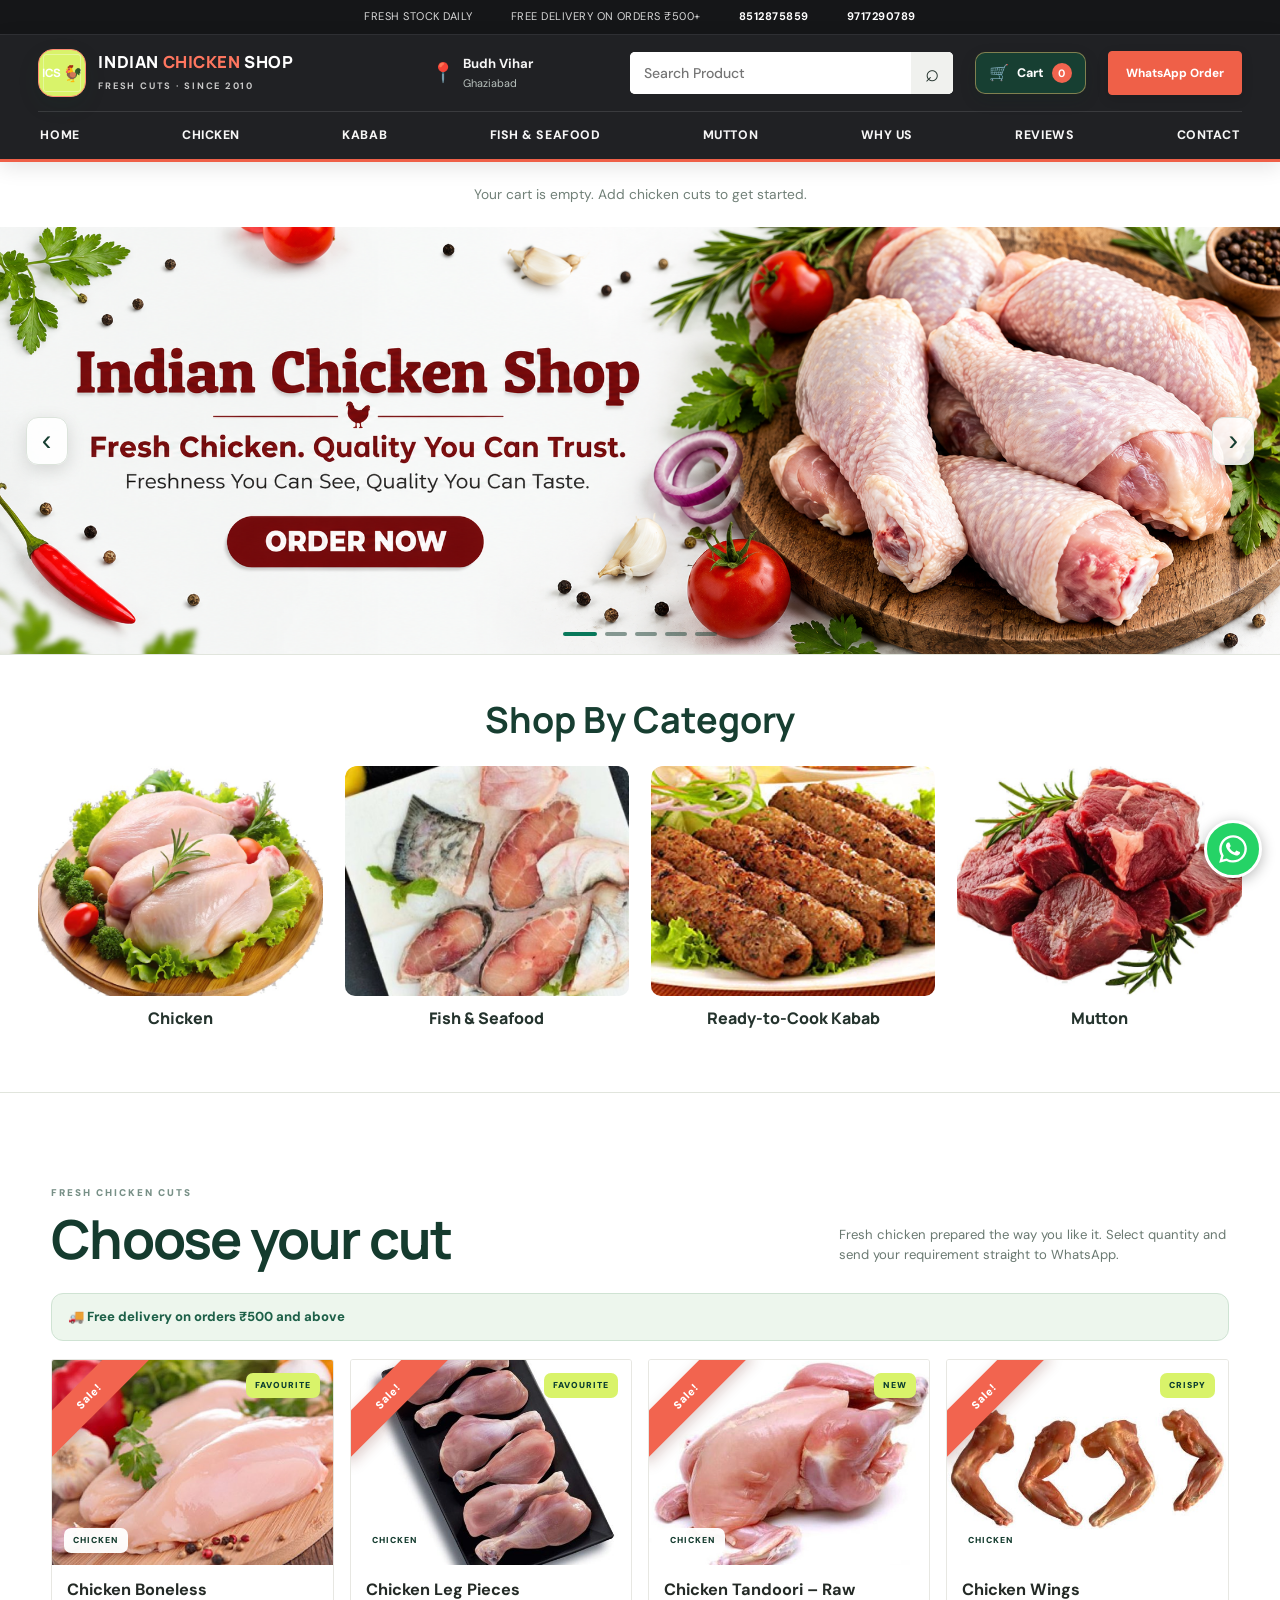
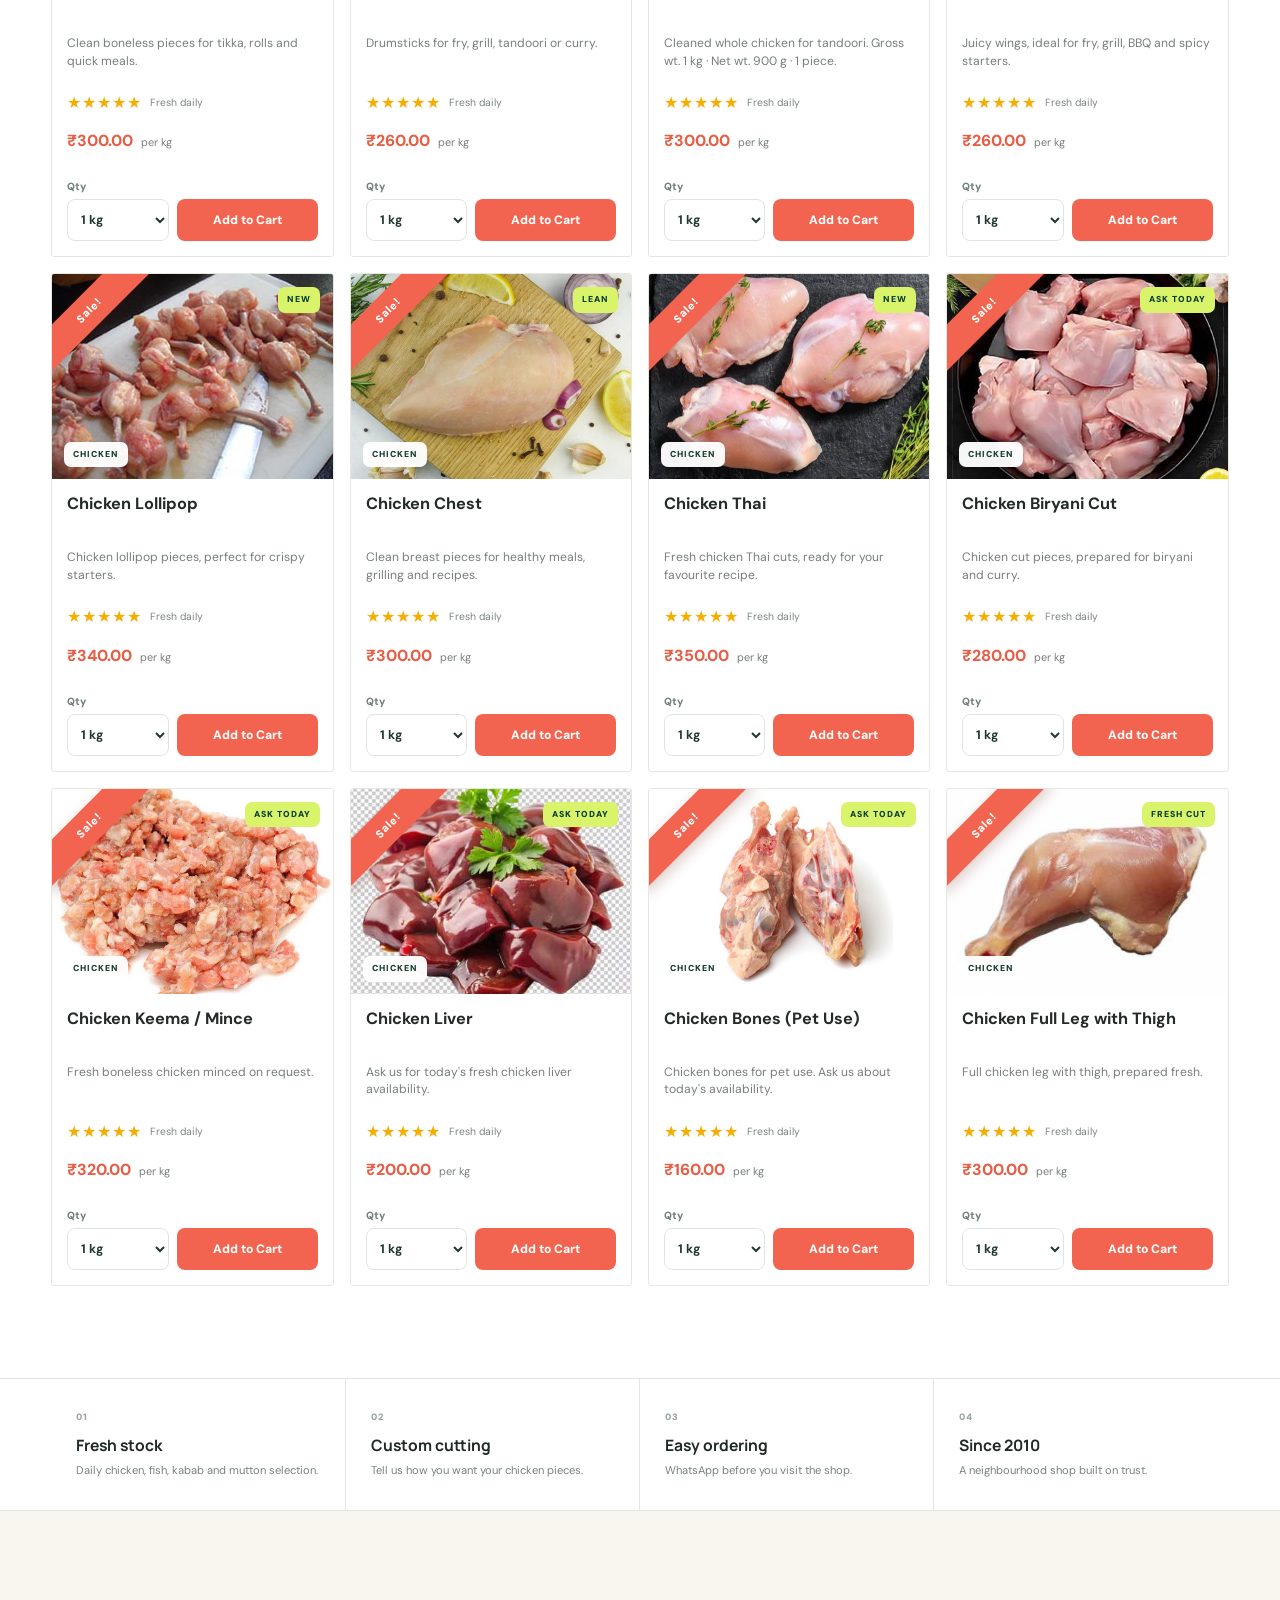
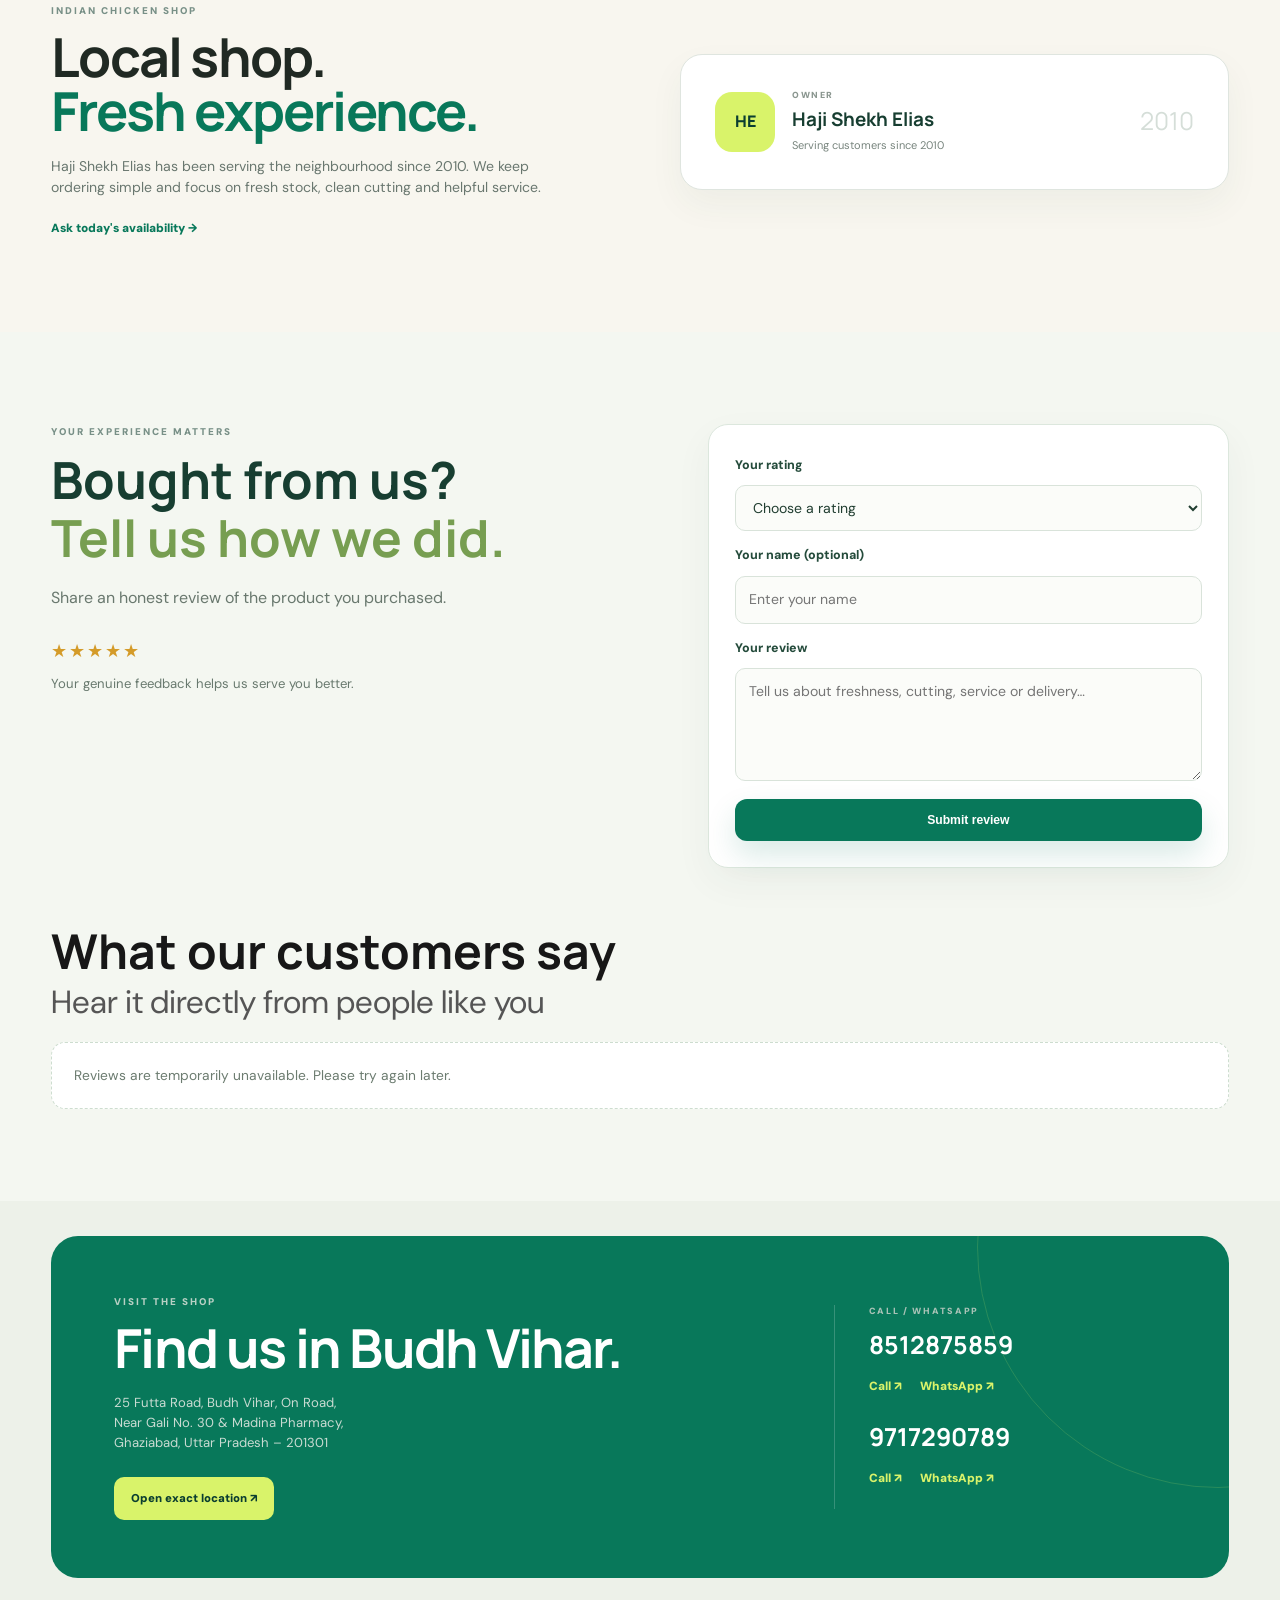
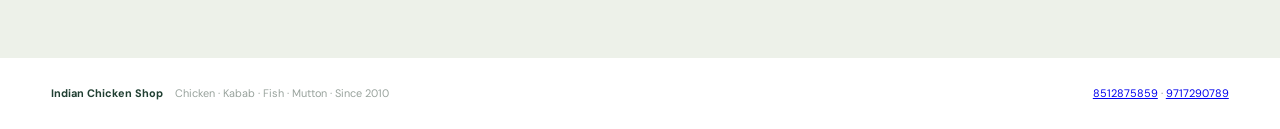
==== commit 2f26b651: "Use exact Google Maps location link" ====
--- a/index.html
+++ b/index.html
@@ -152,7 +152,7 @@
 <section id="trust-section" class="trust-section"><div class="container trust-grid"><div><span>01</span><strong>Fresh stock</strong><p>Daily chicken, fish, kabab and mutton selection.</p></div><div><span>02</span><strong>Custom cutting</strong><p>Tell us how you want your chicken pieces.</p></div><div><span>03</span><strong>Easy ordering</strong><p>WhatsApp before you visit the shop.</p></div><div><span>04</span><strong>Since 2010</strong><p>A neighbourhood shop built on trust.</p></div></div></section>
 <section id="why-us" class="about section"><div class="container about-grid"><div><div class="eyebrow">INDIAN CHICKEN SHOP</div><h2>Local shop.<br><em>Fresh experience.</em></h2><p>Haji Shekh Elias has been serving the neighbourhood since 2010. We keep ordering simple and focus on fresh stock, clean cutting and helpful service.</p><a class="text-link" href="https://wa.me/918512875859?text=Please%20share%20today%27s%20fresh%20meat%20availability.">Ask today's availability →</a></div><div class="owner-card"><div class="owner-logo">HE</div><div><small>OWNER</small><strong>Haji Shekh Elias</strong><p>Serving customers since 2010</p></div><div class="since">2010</div></div></div></section>
 <section id="feedback" class="feedback-section section"><div class="container"><div class="feedback-grid"><div class="feedback-copy"><div class="eyebrow">YOUR EXPERIENCE MATTERS</div><h2>Bought from us?<br><em>Tell us how we did.</em></h2><p>Share an honest review of the product you purchased.</p><div class="feedback-trust">★★★★★ <span>Your genuine feedback helps us serve you better.</span></div><div class="review-summary"><strong id="review-average">Customer reviews</strong><span id="review-count">Loading approved reviews…</span></div></div><form id="customer-feedback" class="feedback-form"><label for="feedback-rating">Your rating</label><select id="feedback-rating" name="rating" required><option value="">Choose a rating</option><option value="5">★★★★★ Excellent</option><option value="4">★★★★☆ Very good</option><option value="3">★★★☆☆ Good</option><option value="2">★★☆☆☆ Needs improvement</option><option value="1">★☆☆☆☆ Poor</option></select><label for="feedback-name">Your name (optional)</label><input id="feedback-name" name="name" type="text" maxlength="60" placeholder="Enter your name"><label for="feedback-message">Your review</label><textarea id="feedback-message" name="message" rows="4" maxlength="1200" placeholder="Tell us about freshness, cutting, service or delivery…" required></textarea><button class="btn primary feedback-submit" type="submit">Submit review</button></form></div><div class="public-reviews"><div class="reviews-heading"><div><h3>What our customers say</h3><p>Hear it directly from people like you</p></div></div><div id="approved-reviews" class="reviews-list"><p class="reviews-empty">Loading reviews…</p></div></div></div></section>
-<section id="contact" class="location"><div class="container location-card"><div><div class="eyebrow light">VISIT THE SHOP</div><h2>Find us in Budh Vihar.</h2><p>25 Futta Road, Budh Vihar, On Road,<br>Near Gali No. 30 & Madina Pharmacy,<br>Ghaziabad, Uttar Pradesh – 201301</p><a class="map-button" href="https://share.google/TPK7ifgFoCFpcPHAD" target="_blank" rel="noopener">Open exact location ↗</a></div><div class="contact-box">
+<section id="contact" class="location"><div class="container location-card"><div><div class="eyebrow light">VISIT THE SHOP</div><h2>Find us in Budh Vihar.</h2><p>25 Futta Road, Budh Vihar, On Road,<br>Near Gali No. 30 & Madina Pharmacy,<br>Ghaziabad, Uttar Pradesh – 201301</p><a class="map-button" href="https://www.google.com/maps/dir//Indian+Chicken+Shop,+25th+Feet+Rd,+Budh+Vihar,+Bahrampur,+Vijay+Nagar,+Ghaziabad,+Uttar+Pradesh+201009/@28.6996531,77.3950283,12z/data=!4m8!4m7!1m0!1m5!1m1!1s0x390cef2cb162a873:0xce402d9b070321b3!2m2!1d77.4023668!2d28.6311442?entry=ttu&amp;g_ep=EgoyMDI2MTAxMy4wIKXMDSoASAFQAw%3D%3D" target="_blank" rel="noopener">Open exact location ↗</a></div><div class="contact-box">
 <span>CALL / WHATSAPP</span>
 <strong>8512875859</strong>
 <div class="contact-actions"><a href="tel:+918512875859">Call ↗</a><a href="https://wa.me/918512875859?text=Hello%2C%20I%27d%20like%20to%20order%20from%20Indian%20Chicken%20Shop." target="_blank" rel="noopener">WhatsApp ↗</a></div>
--- a/style.css
+++ b/style.css
@@ -215,49 +215,6 @@
 @media(max-width:760px){.floating-whatsapp{right:15px;bottom:88px;width:54px;height:54px}.floating-whatsapp svg{width:31px;height:31px}}
 
 
-/* Clear, prominent store navigation inspired by the reference layout */
-.nav nav{display:flex;align-items:center;gap:clamp(14px,1.7vw,27px);margin-left:auto}
-.nav nav a{font-size:.9rem;font-weight:800;letter-spacing:.01em;color:#29483c;white-space:nowrap;padding:10px 0}
-.nav nav a:hover{color:#08785a}
-@media(max-width:1050px){.nav{gap:14px}.nav nav{gap:16px}.nav nav a{font-size:.82rem}}
-@media(max-width:760px){
- .header{height:auto}
- .nav{height:auto;min-height:68px;flex-wrap:wrap;gap:0;padding-top:10px;padding-bottom:0}
- .brand{max-width:calc(100% - 126px);font-size:.9rem;gap:8px}
- .brand small{font-size:.5rem;letter-spacing:1px}
- .brand-mark{width:44px;height:44px;flex:0 0 44px}
- .nav-order{margin-left:auto;max-width:124px;font-size:.62rem;padding:10px 9px}
- .nav nav{order:3;display:flex!important;flex:0 0 calc(100% + 36px);width:calc(100% + 36px);margin:9px -18px 0;padding:0 18px 10px;gap:24px;overflow-x:auto;overflow-y:hidden;white-space:nowrap;border-top:1px solid #e7e9e0;scrollbar-width:none;-webkit-overflow-scrolling:touch}
- .nav nav::-webkit-scrollbar{display:none}
- .nav nav a{display:inline-flex;align-items:center;min-height:38px;font-size:.84rem;font-weight:800;flex:0 0 auto}
-}
-
-
-/* Dark premium butcher-shop header: original ICS branding, not a copied logo */
-:root{--ics-charcoal:#202124;--ics-orange:#ef6048;--ics-cream:#fffaf4}
-.topbar{background:#151618;color:#d7d7d7;border-bottom:1px solid #303135}
-.topbar-inner{min-height:34px;font-size:.69rem;letter-spacing:.045em}
-.topbar-inner a{color:#fff;font-weight:700}
-.header{background:var(--ics-charcoal);color:#fff;border-bottom:3px solid var(--ics-orange);box-shadow:0 5px 20px #0000001c}
-.nav{color:#fff}
-.brand{color:#fff;font-family:Manrope,'DM Sans',sans-serif;font-weight:800;letter-spacing:-.035em}
-.brand:hover{color:#fff}
-.brand-mark{background:var(--ics-orange);color:#fff;border-radius:5px;font-family:Manrope,sans-serif;font-size:1rem;font-weight:800;letter-spacing:-.04em;box-shadow:inset 0 -3px 0 #0000001a}
-.brand small{color:#c9c9c9;font-weight:700}
-.nav nav a{color:#f6f6f6;text-transform:uppercase;font-size:.78rem;letter-spacing:.045em;font-weight:800;transition:color .18s}
-.nav nav a:hover,.nav nav a:focus-visible{color:#ff765f}
-.nav nav a:focus-visible{outline:2px solid #ff765f;outline-offset:5px}
-.nav-order{background:var(--ics-orange);color:#fff;border:1px solid var(--ics-orange);font-weight:800;border-radius:4px;box-shadow:0 4px 12px #0002}
-.nav-order:hover{background:#d94b35;color:#fff}
-@media(max-width:760px){
- .topbar-inner{gap:8px;font-size:.59rem}
- .header{border-bottom-width:2px}
- .nav nav{background:#202124;border-top:1px solid #3a3b3e}
- .nav nav a{font-size:.78rem;color:#fff}
- .nav nav a:hover{color:#ff765f}
-}
-
-
 /* Premium ICS wordmark */
 .brand{display:flex;align-items:center;gap:12px;flex-shrink:0;text-decoration:none}
 .brand-mark{width:48px;height:48px;display:grid;place-items:center;font-size:1rem;letter-spacing:-.06em;border:1px solid #ff8a72;position:relative}
@@ -301,52 +258,6 @@
 @media(max-width:760px){.category-strip{padding:42px 0 48px}.category-heading{margin-bottom:20px}.category-strip .category-grid{gap:14px}.category-strip .category-card span{font-size:.9rem}}
 @media(max-width:520px){.category-strip .category-card img{height:155px}.category-strip .category-grid{gap:12px}.category-strip .category-card span{font-size:.82rem}}
 
-
-
-/* Visible brand and CTA over the cropped delivery artwork */
-.delivery-banner-slide{position:absolute}
-.delivery-banner-overlay{position:absolute;inset:0;z-index:4;pointer-events:none}
-.delivery-banner-brand{position:absolute;left:3.2%;top:4%;display:flex;align-items:center;gap:9px;padding:6px 12px 6px 7px;border-radius:10px;background:rgba(255,255,255,.96);box-shadow:0 2px 12px rgba(24,56,44,.13);color:#173e31}
-.delivery-banner-mark{width:30px;height:30px;display:grid;place-items:center;border-radius:8px;background:#f2644f;color:#fff;font:900 .62rem 'DM Sans',Arial,sans-serif;letter-spacing:.2px}
-.delivery-banner-brand strong{display:block;font:900 clamp(.64rem,1.35vw,1rem) Manrope,Arial,sans-serif;line-height:1.1;letter-spacing:.25px;white-space:nowrap}
-.delivery-banner-brand small{display:block;margin-top:3px;color:#68786f;font:800 clamp(.42rem,.65vw,.52rem) 'DM Sans',Arial,sans-serif;letter-spacing:1px;white-space:nowrap}
-.delivery-banner-order{position:absolute;left:17.8%;bottom:4%;pointer-events:auto;display:inline-flex;align-items:center;gap:9px;padding:10px 19px;border:2px solid #fff;border-radius:999px;background:#a41f16;color:#fff;text-decoration:none;font:900 clamp(.68rem,1vw,.82rem) 'DM Sans',Arial,sans-serif;box-shadow:0 6px 18px rgba(50,20,14,.24);transition:transform .18s ease,background .18s ease}
-.delivery-banner-order:hover{transform:translateY(-2px);background:#82170f}
-.delivery-banner-order span{font-size:1.05em}
-@media(max-width:600px){.delivery-banner-brand{left:2.5%;top:3%;gap:6px;padding:4px 8px 4px 5px;border-radius:8px}.delivery-banner-mark{width:24px;height:24px;border-radius:6px;font-size:.52rem}.delivery-banner-brand strong{font-size:.57rem}.delivery-banner-brand small{font-size:.38rem;letter-spacing:.65px}.delivery-banner-order{left:17%;bottom:3%;padding:7px 12px;border-width:1px;gap:6px;font-size:.62rem}}
-
-
-/* Clean the cut-off print at the top and bottom of the delivery artwork. */
-.delivery-banner-overlay::before,.delivery-banner-overlay::after{content:"";position:absolute;left:0;width:100%;pointer-events:none;z-index:1}
-.delivery-banner-overlay::before{top:0;height:9%;background:linear-gradient(180deg,#fff 0%,#fff 68%,rgba(255,255,255,0) 100%)}
-.delivery-banner-overlay::after{bottom:0;height:9%;background:linear-gradient(0deg,#fff 0%,#fff 58%,rgba(255,255,255,0) 100%)}
-.delivery-banner-brand,.delivery-banner-order{z-index:2}
-
-
-/* Hide the clipped source text fully while keeping the added brand and CTA above it. */
-.delivery-banner-overlay::before{height:13%}
-.delivery-banner-overlay::after{height:10%}
-
-
-/* Keep any clipped letters from the source artwork out of the clean title bands. */
-.delivery-banner-overlay::before{height:16%;background:linear-gradient(180deg,#fff 0%,#fff 92%,rgba(255,255,255,0) 100%)}
-.delivery-banner-overlay::after{height:12%;background:linear-gradient(0deg,#fff 0%,#fff 92%,rgba(255,255,255,0) 100%)}
-
-
-/* Mask only the left text/button fragments, leaving the right-side food and hygiene artwork clear. */
-.delivery-banner-overlay::before,.delivery-banner-overlay::after{width:35%}
-
-
-/* Premium ICS monogram with a hen emblem */
-.brand-mark{position:relative;background:linear-gradient(145deg,#173f32,#0b2a22)!important;border:1px solid #d8b76b;box-shadow:0 8px 24px rgba(12,42,34,.28),inset 0 0 0 2px rgba(255,255,255,.08)}
-.brand-ics{color:#fff;font-size:.86rem;letter-spacing:-.06em}
-.brand-chicken{position:absolute;right:-6px;bottom:-6px;width:23px;height:23px;display:grid;place-items:center;border:2px solid #fff;border-radius:50%;background:#f2644f;font-size:.83rem;line-height:1;box-shadow:0 3px 8px rgba(0,0,0,.22)}
-.delivery-banner-mark{position:relative;width:38px;height:38px;border-radius:10px;background:linear-gradient(145deg,#173f32,#0b2a22);border:1px solid #d8b76b;color:#fff;box-shadow:inset 0 0 0 2px rgba(255,255,255,.08);font:900 .62rem Manrope,Arial,sans-serif}
-.delivery-banner-mark b{font-weight:900;letter-spacing:-.04em}
-.delivery-banner-mark i{position:absolute;right:-5px;bottom:-5px;width:19px;height:19px;display:grid;place-items:center;border:1.5px solid #fff;border-radius:50%;background:#f2644f;font-style:normal;font-size:.68rem;line-height:1;box-shadow:0 2px 5px rgba(0,0,0,.2)}
-.delivery-banner-brand{border:1px solid rgba(216,183,107,.55);box-shadow:0 5px 16px rgba(17,42,33,.16)}
-.delivery-banner-order{background:linear-gradient(135deg,#a41f16,#cf4937);border-color:#f4d99a;box-shadow:0 7px 20px rgba(60,24,14,.28)}
-@media(max-width:600px){.brand-chicken{width:20px;height:20px;font-size:.72rem}.delivery-banner-mark{width:32px;height:32px;border-radius:8px}}
 
 
 /* Premium homepage trust row */
@@ -449,10 +360,7 @@
 .cart-checkout:disabled,.cart-clear:disabled{opacity:.45;cursor:not-allowed}
 .cart-empty{margin:0;padding:22px 12px;text-align:center;color:#718078;font-size:.86rem}
 body.cart-open{overflow:hidden}
-@media(max-width:1150px){.nav{gap:12px}.nav nav{gap:14px}.nav nav a{font-size:.7rem}.nav-order{padding:11px 12px;font-size:.69rem}}
-@media(max-width:850px){.nav{gap:9px}.nav nav{display:none}.brand{margin-right:auto}.nav-cart{min-height:40px;padding:0 10px}.nav-order{padding:10px 12px}}
-@media(max-width:520px){.nav{height:66px;gap:8px}.brand{gap:8px}.brand-mark{width:39px;height:39px}.brand-name{font-size:.82rem}.brand small{font-size:.48rem;letter-spacing:.9px}.nav-cart{min-height:38px;padding:0 9px;gap:5px;font-size:.72rem}.nav-order{padding:10px 9px;font-size:.65rem;border-radius:9px}.order-cart{top:76px;right:10px;width:calc(100vw - 20px);max-height:calc(100dvh - 88px);padding:15px}.cart-item{grid-template-columns:minmax(0,1fr) 50px 70px 50px;gap:6px;padding:9px 7px;font-size:.66rem}.cart-actions{gap:8px}.cart-checkout{padding:0 11px;font-size:.72rem}}
-@media(max-width:380px){.brand-name{font-size:.72rem}.brand small{font-size:.42rem}.nav-order{font-size:.6rem;padding:9px 7px}.nav-cart-label{display:none}}
+@media(max-width:520px){.cart-item{grid-template-columns:minmax(0,1fr) 50px 70px 50px;gap:6px;padding:9px 7px;font-size:.66rem}.cart-actions{gap:8px}.cart-checkout{padding:0 11px;font-size:.72rem}}
 
 
 /* Two product cards per row on phones */
@@ -506,22 +414,18 @@
 body.category-page-mode main>section[hidden]{display:none!important}
 
 /* Phone layout: keep the header compact and bring the chicken heading closer to categories. */
-@media(max-width:760px){.nav nav{display:none!important}.category-strip{padding-top:28px!important;padding-bottom:22px!important}.category-heading{margin-bottom:14px!important}#shop.section{padding-top:30px!important}}
+@media(max-width:760px){.category-strip{padding-top:28px!important;padding-bottom:22px!important}.category-heading{margin-bottom:14px!important}#shop.section{padding-top:30px!important}}
 
 /* Main navigation stays hidden on compact screens; category cards provide mobile navigation. */
 
 /* Keep the mobile category nav from overlaying hero artwork; category cards remain on every page. */
-@media(max-width:760px){.header .nav>nav[aria-label="Main navigation"]{display:none!important;visibility:hidden!important;height:0!important;overflow:hidden!important;margin:0!important;padding:0!important;border:0!important}}
 
 /* Mobile header repair: one compact row, no full-width link strip or wrapped order button. */
-@media(max-width:1050px){.header .nav>nav[aria-label="Main navigation"]{display:none!important;visibility:hidden!important;height:0!important;overflow:hidden!important;margin:0!important;padding:0!important;border:0!important}}
-@media(max-width:760px){.header .nav{height:68px!important;min-height:68px!important;display:flex!important;flex-wrap:nowrap!important;align-items:center!important;gap:8px!important;padding:0!important}.header .nav>.brand{flex:1 1 auto!important;min-width:0!important;max-width:calc(100% - 76px)!important;margin:0!important}.header .nav>.nav-order{display:none!important}.header .nav>.nav-cart{flex:0 0 auto!important}}
 
 /* Mobile category taps land directly on the selected product section. */
-body.category-page-mode main>section:not(#category-page-title){scroll-margin-top:84px}
-@media(max-width:760px){body.category-page-mode main>section:not(#category-page-title){scroll-margin-top:74px}}
+body.category-page-mode main>section:not(#category-page-title){scroll-margin-top:142px}
+@media(max-width:760px){body.category-page-mode main>section:not(#category-page-title){scroll-margin-top:154px}}
 /* Highest-priority compact-screen rule prevents the legacy horizontal nav strip from covering the hero. */
-@media(max-width:1050px){html body header.header .nav>nav[aria-label="Main navigation"]{display:none!important;visibility:hidden!important;position:absolute!important;width:0!important;height:0!important;overflow:hidden!important;margin:0!important;padding:0!important;border:0!important}}
 
 /* Kabab cards mirror the chicken product-card layout. */
 #kabab .kabab-product-grid{display:grid;grid-template-columns:repeat(4,minmax(0,1fr));gap:19px;align-items:stretch}
@@ -562,15 +466,6 @@
 #kabab .kabab-image-placeholder{position:absolute;inset:0;display:grid;place-items:center;padding:12px;background:linear-gradient(145deg,#eef4ee,#dce9df);color:#718078;font:800 .72rem 'DM Sans',Arial,sans-serif;letter-spacing:1px;text-align:center}
 
 
-/* Mobile navigation: show the main category links below the compact header row. */
-@media(max-width:760px){
-  .header .nav{height:auto!important;min-height:68px!important;flex-wrap:wrap!important;padding-bottom:0!important}
-  html body header.header .nav>nav[aria-label="Main navigation"]{display:flex!important;visibility:visible!important;position:static!important;width:calc(100% + 32px)!important;height:auto!important;flex:0 0 calc(100% + 32px)!important;order:3!important;margin:0 -16px!important;padding:0 16px 8px!important;overflow-x:auto!important;overflow-y:hidden!important;white-space:nowrap!important;border-top:1px solid #3a3b3e!important;background:#202124!important;scrollbar-width:none;-webkit-overflow-scrolling:touch}
-  .header .nav>nav[aria-label="Main navigation"]::-webkit-scrollbar{display:none}
-  .header .nav>nav[aria-label="Main navigation"] a{display:inline-flex!important;align-items:center!important;flex:0 0 auto!important;min-height:38px!important;white-space:nowrap!important}
-}
-
-
 /* Fish product cards use the same quantity and cart controls as Chicken and Kabab. */
 #fish-menu .fish-product-grid{align-items:stretch!important;grid-auto-rows:1fr;gap:16px!important}
 #fish-menu .fish-product-grid .product-card{display:flex;flex-direction:column;height:100%;min-width:0}
@@ -642,26 +537,86 @@
   #mutton-section .mutton-product-grid .product-rating small{font-size:.54rem}
 }
 
-/* Reference-inspired, two-tier store header with the existing ICS identity. */
-.header .nav{height:auto;min-height:0;display:grid;grid-template-columns:minmax(230px,1.15fr) minmax(125px,.55fr) minmax(220px,1fr) auto auto;grid-template-rows:76px 48px;gap:0 22px;align-items:center;padding-top:0;padding-bottom:0}
-.header .brand{grid-column:1;grid-row:1;min-width:0}
+
+/* Store header and reference-matched homepage frame. */
+:root{--ics-charcoal:#202124;--ics-orange:#ef6048;--ics-cream:#fffaf4}
+.topbar{background:#151618;color:#d7d7d7;border-bottom:1px solid #303135}
+.topbar-inner{min-height:34px;font-size:.69rem;letter-spacing:.045em}
+.topbar-inner a{color:#fff;font-weight:700}
+.header{position:sticky;top:0;z-index:50;background:var(--ics-charcoal);color:#fff;border-bottom:3px solid var(--ics-orange);box-shadow:0 5px 20px #0000001c}
+.header .nav{width:min(1500px,94%);height:auto;min-height:0;display:grid;grid-template-columns:minmax(240px,1.15fr) minmax(125px,.55fr) minmax(230px,1fr) auto auto;grid-template-rows:76px 48px;gap:0 22px;align-items:center;padding:0}
+.header .brand{grid-column:1;grid-row:1;min-width:0;color:#fff;font-family:Manrope,'DM Sans',sans-serif;font-weight:800;letter-spacing:-.035em}
+.header .brand:hover{color:#fff}
+.header .brand small{color:#c9c9c9;font-weight:700}
 .header-location{grid-column:2;grid-row:1;display:flex;align-items:center;gap:8px;color:#f6f6f6;font-size:.82rem;white-space:nowrap}
 .header-location>span:first-child{font-size:1.2rem}
 .header-location strong,.header-location small{display:block}
 .header-location small{color:#b8c1bd;font-size:.68rem}
 .header-search{grid-column:3;grid-row:1;position:relative;display:flex;min-width:0;height:42px;border-radius:5px;background:#fff;overflow:visible}
 .header-search input{width:100%;min-width:0;border:0;border-radius:5px;padding:0 44px 0 14px;color:#24332d;font:500 .88rem 'DM Sans',Arial,sans-serif;outline:none}
-.header-search input:focus-visible{box-shadow:0 0 0 3px #ef6048}
+.header-search input:focus-visible{box-shadow:0 0 0 3px var(--ics-orange)}
 .header-search button{position:absolute;right:0;top:0;width:42px;height:42px;border:0;border-radius:0 5px 5px 0;background:#f0f1ee;color:#24332d;font-size:1.5rem;cursor:pointer}
+.header-search button:hover{background:#e0e4df}
 .header-search-status{position:absolute;left:0;top:calc(100% + 7px);z-index:2;color:#fff;font-size:.72rem}
 .header .nav-cart{grid-column:4;grid-row:1}
-.header .nav-order{grid-column:5;grid-row:1}
-.header .nav>nav[aria-label="Main navigation"]{grid-column:1/-1;grid-row:2;display:flex!important;position:static!important;width:auto!important;height:auto!important;visibility:visible!important;align-self:stretch;margin:0!important;padding:0 2px!important;border-top:1px solid #3a3b3e;background:transparent;overflow:visible!important;justify-content:space-between;gap:clamp(12px,2vw,30px)}
-.header .nav>nav[aria-label="Main navigation"] a{min-height:0;padding:0;flex:0 0 auto;font-size:.77rem;letter-spacing:.04em}
+.header .nav-order{grid-column:5;grid-row:1;background:var(--ics-orange);color:#fff;border:1px solid var(--ics-orange);font-weight:800;border-radius:4px;box-shadow:0 4px 12px #0002}
+.header .nav-order:hover{background:#d94b35;color:#fff}
+.header .nav>nav[aria-label="Main navigation"]{grid-column:1/-1;grid-row:2;display:flex;position:static;width:auto;height:auto;visibility:visible;align-self:stretch;align-items:center;justify-content:space-between;gap:clamp(12px,2vw,30px);margin:0;padding:0 2px;border-top:1px solid #3a3b3e;background:transparent;overflow:visible}
+.header .nav>nav[aria-label="Main navigation"] a{display:inline-flex;align-items:center;flex:0 0 auto;min-height:0;padding:0;color:#f6f6f6;text-transform:uppercase;font-size:.77rem;letter-spacing:.045em;font-weight:800;white-space:nowrap;transition:color .18s}
+.header .nav>nav[aria-label="Main navigation"] a:hover,.header .nav>nav[aria-label="Main navigation"] a:focus-visible{color:#ff765f}
+.header .nav>nav[aria-label="Main navigation"] a:focus-visible{outline:2px solid #ff765f;outline-offset:5px}
+.header .nav>nav[aria-label="Main navigation"]::-webkit-scrollbar{display:none}
 .visually-hidden{position:absolute!important;width:1px!important;height:1px!important;padding:0!important;margin:-1px!important;overflow:hidden!important;clip:rect(0,0,0,0)!important;white-space:nowrap!important;border:0!important}
-.product-card.search-match{outline:4px solid #ef6048;outline-offset:3px;box-shadow:0 0 0 8px #ef604822}
+.product-card.search-match{outline:4px solid var(--ics-orange);outline-offset:3px;box-shadow:0 0 0 8px #ef604822}
+.category-wrap{width:min(1500px,94%)}
 .category-strip{padding-top:38px}
-@media(max-width:1100px){.header .nav{grid-template-columns:minmax(210px,1fr) minmax(165px,.8fr) auto auto;gap:0 14px}.header-location{display:none}.header-search{grid-column:2}.header .nav-cart{grid-column:3}.header .nav-order{grid-column:4}.header .nav>nav[aria-label="Main navigation"]{gap:clamp(10px,1.5vw,20px)}.header .nav>nav[aria-label="Main navigation"] a{font-size:.7rem}}
-@media(max-width:850px){.header .nav{grid-template-columns:minmax(180px,1fr) minmax(150px,.8fr) auto;gap:0 10px}.header-search{grid-column:2}.header .nav-cart{grid-column:3}.header .nav-order{display:none}.header .nav>nav[aria-label="Main navigation"]{gap:18px}}
-@media(max-width:760px){.header .nav{height:auto!important;min-height:0!important;display:grid!important;grid-template-columns:minmax(0,1fr) auto!important;grid-template-rows:66px 42px 42px!important;flex-wrap:initial!important;gap:0 8px!important;padding:0!important}.header .nav>.brand{grid-column:1!important;grid-row:1!important;max-width:100%!important}.header-location{display:none!important}.header .nav>.nav-cart{grid-column:2!important;grid-row:1!important}.header .nav>.nav-order{display:none!important}.header .nav>nav[aria-label="Main navigation"]{grid-column:1/-1!important;grid-row:2!important;display:flex!important;visibility:visible!important;position:static!important;width:auto!important;height:auto!important;flex:initial!important;align-self:stretch!important;overflow-x:auto!important;overflow-y:hidden!important;justify-content:flex-start!important;gap:24px!important;margin:0!important;padding:0 2px!important;border-top:1px solid #3a3b3e!important;background:transparent!important}.header .nav>nav[aria-label="Main navigation"] a{min-height:38px!important;font-size:.76rem!important}.header .header-search{grid-column:1/-1!important;grid-row:3!important;display:flex!important;height:36px!important;margin:2px 0 4px}.header .header-search input{font-size:.8rem}.header .header-search button{width:36px;height:36px}}
-@media(max-width:380px){.header .nav>nav[aria-label="Main navigation"]{gap:18px!important}.header .nav>nav[aria-label="Main navigation"] a{font-size:.7rem!important}}
+@media(max-width:1100px){
+ .header .nav{grid-template-columns:minmax(220px,1fr) minmax(210px,.9fr) auto auto;gap:0 16px}
+ .header-location{display:none}
+ .header-search{grid-column:2}
+ .header .nav-cart{grid-column:3}
+ .header .nav-order{grid-column:4;padding:11px 12px;font-size:.69rem}
+ .header .nav>nav[aria-label="Main navigation"]{gap:clamp(10px,1.5vw,20px)}
+ .header .nav>nav[aria-label="Main navigation"] a{font-size:.7rem}
+}
+@media(max-width:850px){
+ .header .nav{grid-template-columns:minmax(190px,1fr) minmax(180px,.85fr) auto;gap:0 12px}
+ .header .nav-order{display:none}
+ .header .nav>nav[aria-label="Main navigation"]{gap:14px}
+}
+@media(max-width:760px){
+ .topbar{display:none}
+ .header{border-bottom-width:2px}
+ .header .nav{grid-template-columns:minmax(0,1fr) auto;grid-template-rows:66px 42px 42px;gap:0 8px}
+ .header .brand{grid-column:1;grid-row:1;max-width:100%;gap:9px}
+ .header .brand-mark{width:42px;height:42px;font-size:.9rem}
+ .header .brand-name{font-size:clamp(.78rem,3.3vw,1rem);letter-spacing:.01em}
+ .header .brand-copy small{font-size:.49rem;letter-spacing:.13em}
+ .header-location{display:none}
+ .header .nav-cart{grid-column:2;grid-row:1;min-height:40px;padding:0 10px}
+ .header .nav-order{display:none}
+ .header .nav>nav[aria-label="Main navigation"]{grid-column:1/-1;grid-row:2;align-self:stretch;justify-content:flex-start;gap:24px;margin:0;padding:0 2px;border-top:1px solid #3a3b3e;overflow-x:auto;overflow-y:hidden;white-space:nowrap;scrollbar-width:none;-webkit-overflow-scrolling:touch}
+ .header .nav>nav[aria-label="Main navigation"] a{min-height:38px;font-size:.76rem}
+ .header .header-search{grid-column:1/-1;grid-row:3;display:flex;height:36px;margin:2px 0 4px}
+ .header .header-search input{font-size:.8rem}
+ .header .header-search button{width:36px;height:36px}
+ .category-strip{padding-top:28px!important;padding-bottom:22px!important}
+ .category-heading{margin-bottom:14px!important}
+ #shop.section{padding-top:30px!important}
+}
+@media(max-width:520px){
+ .topbar-inner{gap:8px;font-size:.59rem}
+ .header .brand{gap:8px}
+ .header .nav-cart{min-height:38px;padding:0 9px;gap:5px;font-size:.72rem}
+ .order-cart{right:10px;width:calc(100vw - 20px);padding:15px}
+ .cart-item{grid-template-columns:minmax(0,1fr) 50px 70px 50px;gap:6px;padding:9px 7px;font-size:.66rem}
+ .cart-actions{gap:8px}
+ .cart-checkout{padding:0 11px;font-size:.72rem}
+}
+@media(max-width:380px){
+ .header .brand-name{font-size:.72rem}
+ .header .brand-copy small{font-size:.42rem}
+ .header .nav-cart-label{display:none}
+ .header .nav>nav[aria-label="Main navigation"]{gap:18px}
+ .header .nav>nav[aria-label="Main navigation"] a{font-size:.7rem}
+}
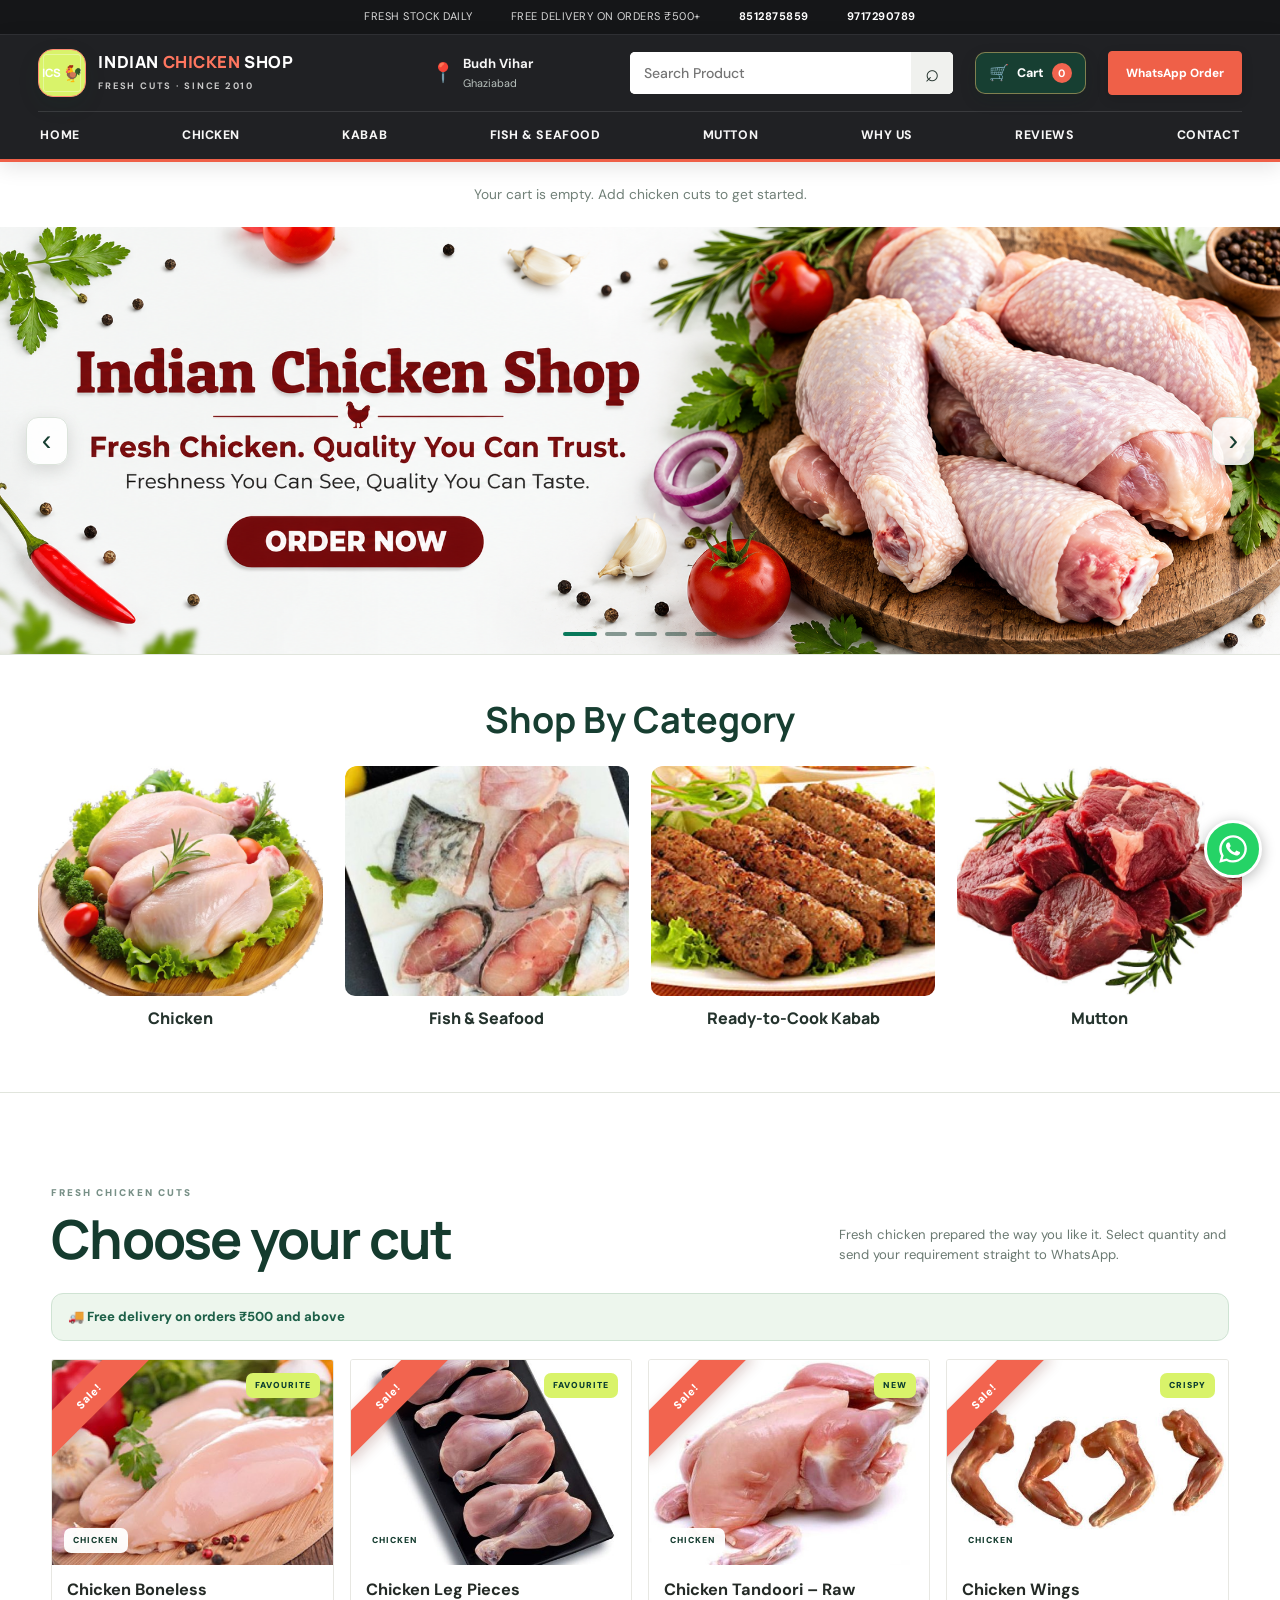
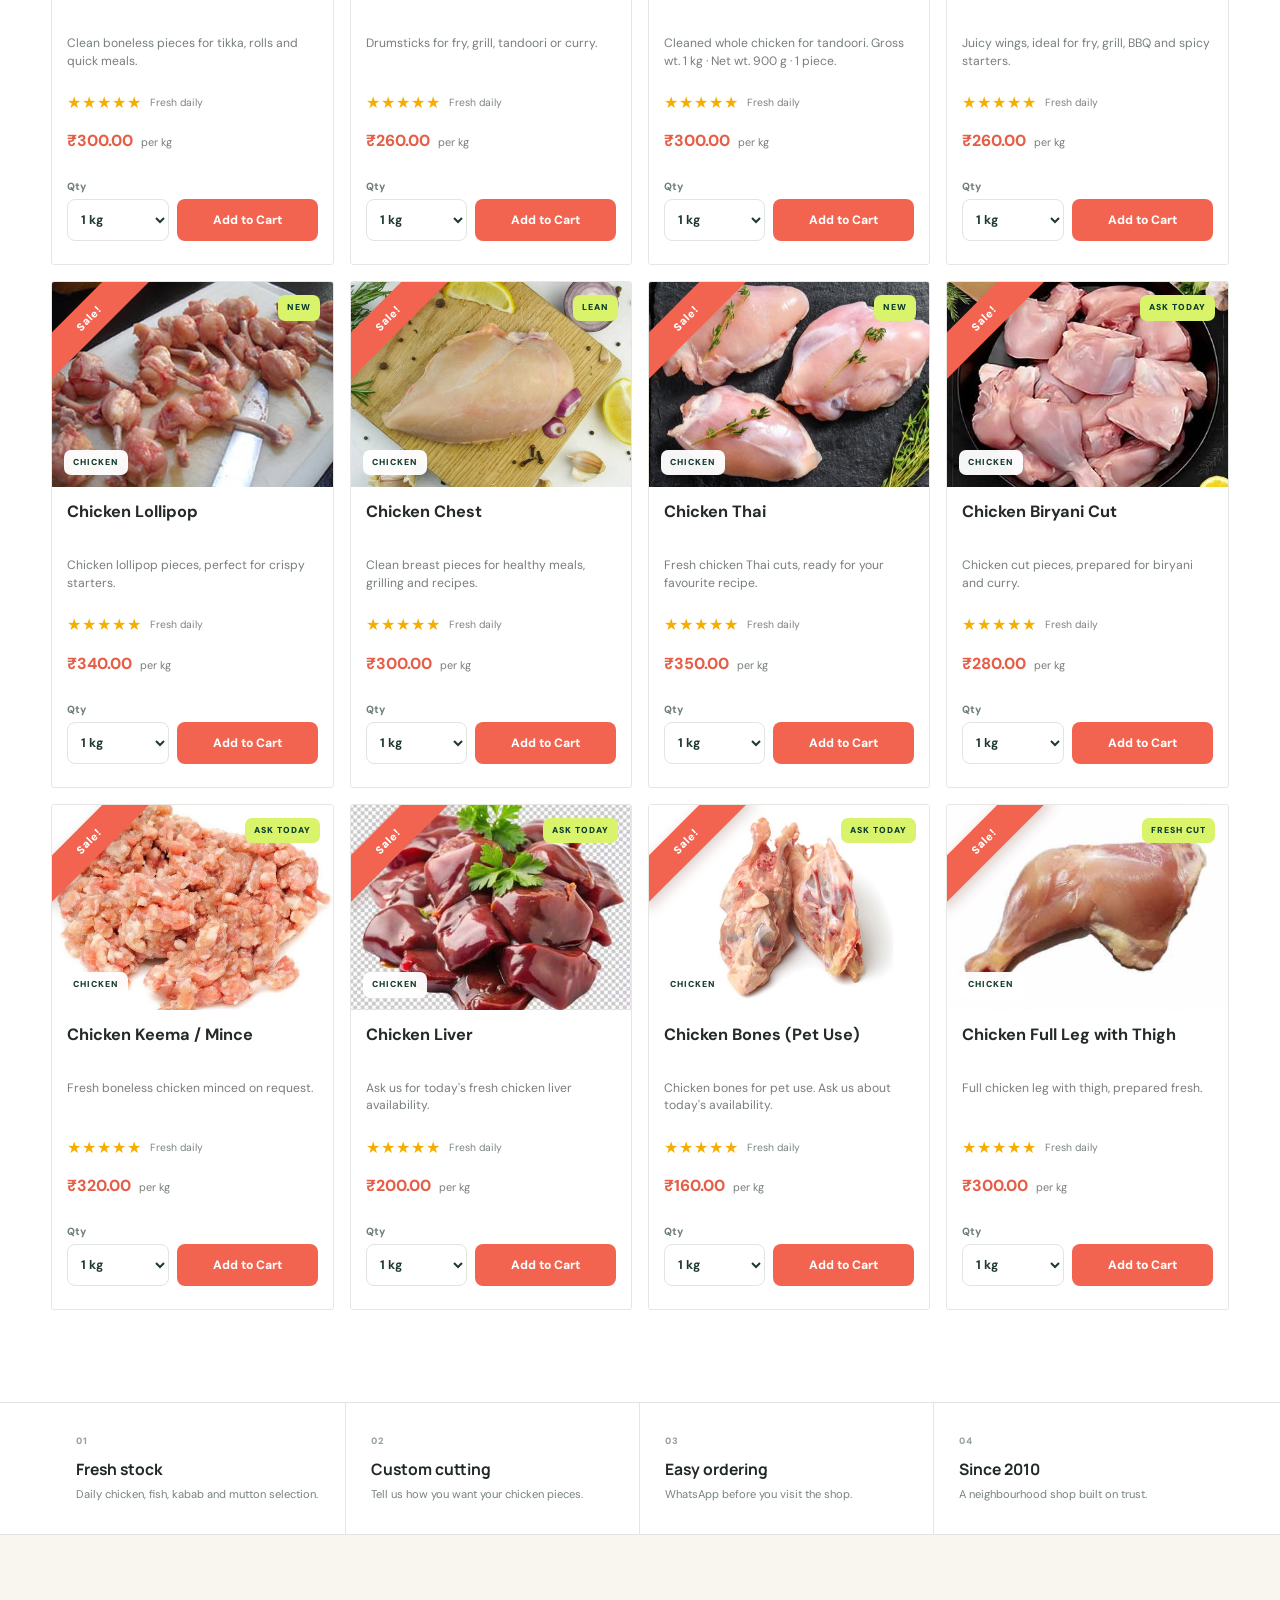
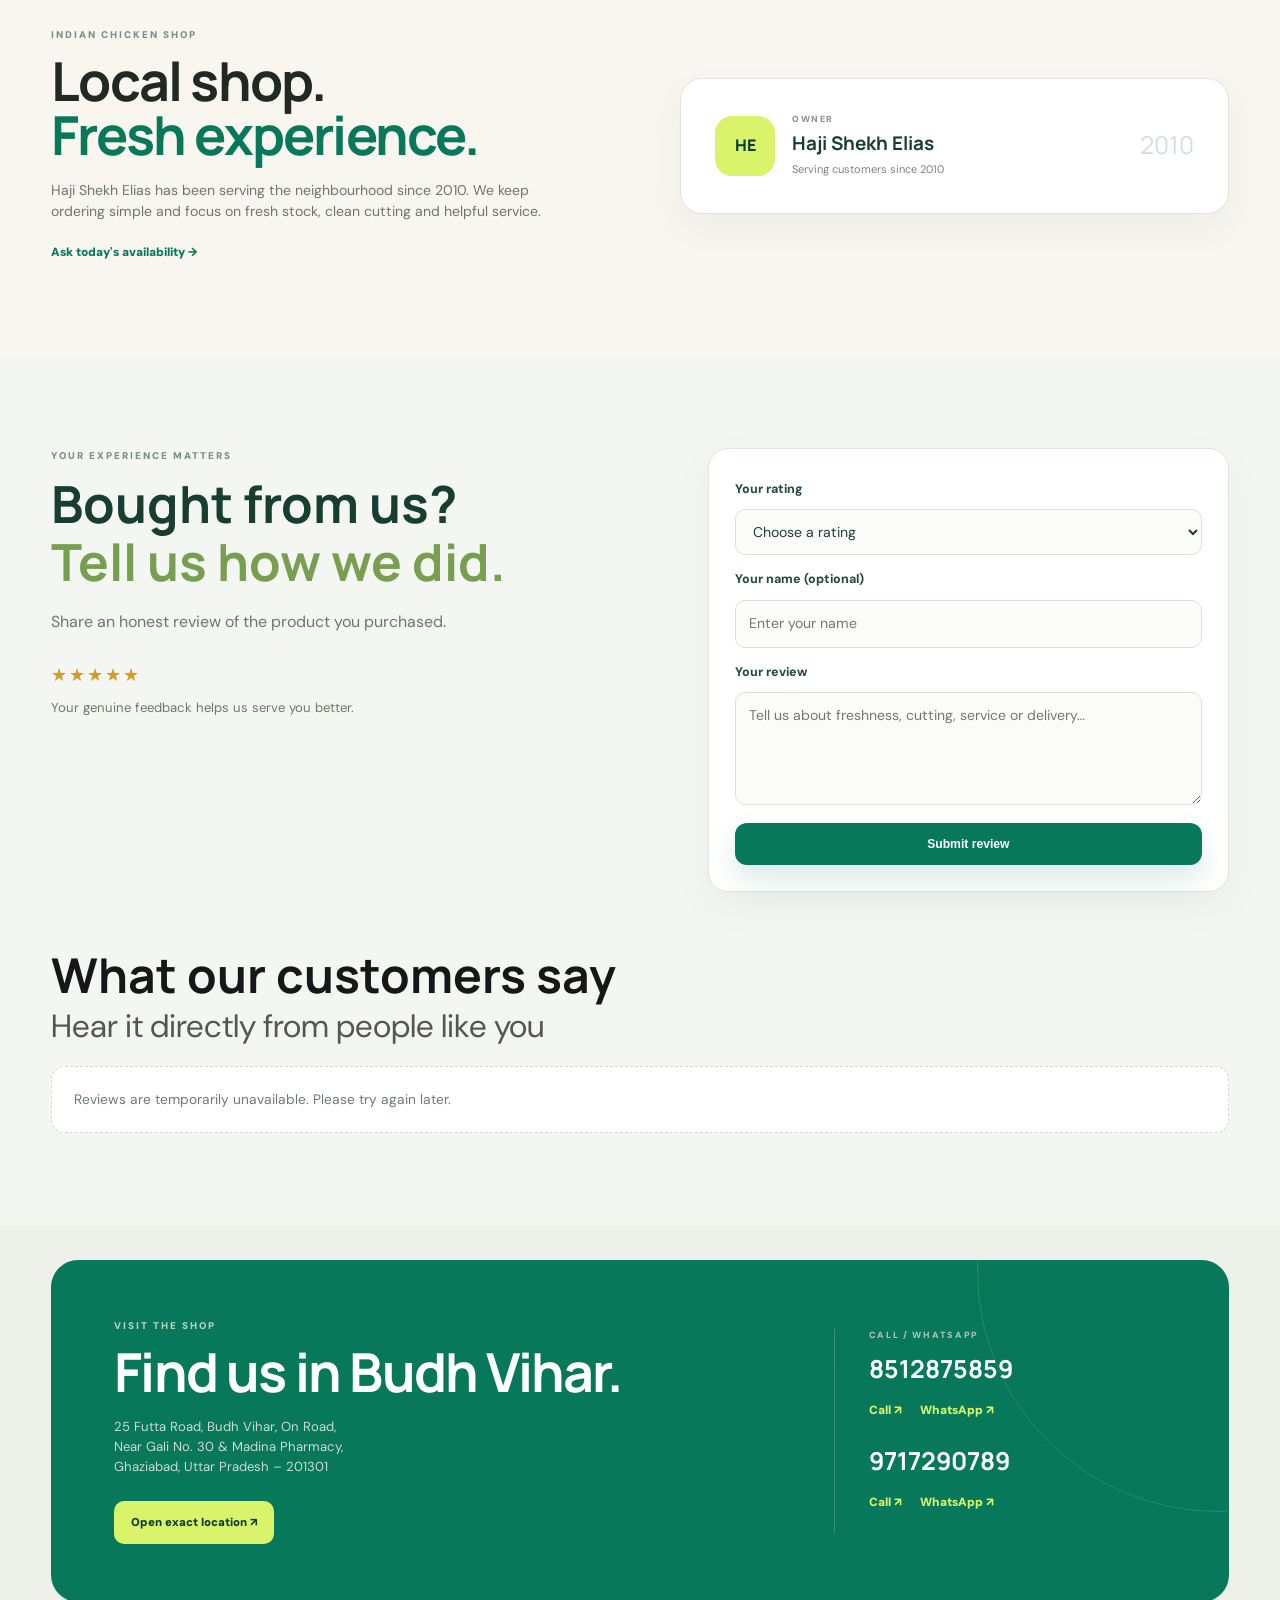
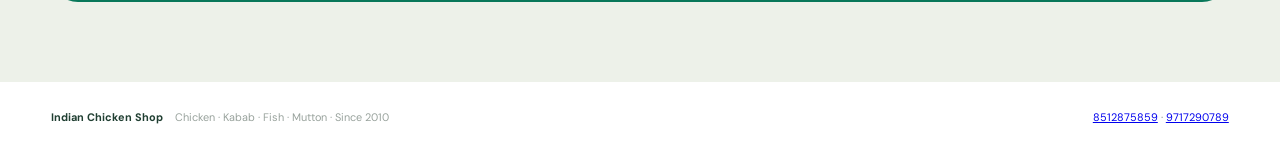
==== commit f8c265f7: "Improve cart quantity controls and checkout totals" ====
--- a/index.html
+++ b/index.html
@@ -160,7 +160,134 @@
 <div class="contact-actions"><a href="tel:+919717290789">Call ↗</a><a href="https://wa.me/919717290789?text=Hello%2C%20I%27d%20like%20to%20order%20from%20Indian%20Chicken%20Shop." target="_blank" rel="noopener">WhatsApp ↗</a></div>
 </div></div></section>
 </main><footer><div class="container footer"><div><strong>Indian Chicken Shop</strong><span>Chicken · Kabab · Fish · Mutton · Since 2010</span></div><div><a href="tel:+918512875859">8512875859</a> · <a href="tel:+919717290789">9717290789</a></div></div></footer><a class="floating-whatsapp" href="https://wa.me/918512875859?text=Hello%2C%20I%27d%20like%20to%20order%20from%20Indian%20Chicken%20Shop." target="_blank" rel="noopener noreferrer" aria-label="Chat with Indian Chicken Shop on WhatsApp" title="WhatsApp Order" style="position:fixed!important;right:18px!important;bottom:22px!important;z-index:2147483000!important;width:58px!important;height:58px!important;display:flex!important;align-items:center!important;justify-content:center!important;border-radius:50%!important;background:#25D366!important;color:#fff!important;border:3px solid #fff!important;box-shadow:0 3px 14px rgba(0,0,0,.28)!important;text-decoration:none!important;"><svg viewBox="0 0 32 32" aria-hidden="true" style="width:34px!important;height:34px!important;display:block!important;fill:currentColor!important"><path d="M16.04 3C8.87 3 3.04 8.78 3.04 15.91c0 2.28.61 4.5 1.77 6.46L3 29l6.83-1.78a13.1 13.1 0 0 0 6.2 1.57h.01c7.17 0 13-5.79 13-12.91 0-3.45-1.35-6.69-3.81-9.12A12.94 12.94 0 0 0 16.04 3Zm0 23.58c-1.92 0-3.8-.51-5.43-1.48l-.39-.23-4.05 1.06 1.08-3.93-.26-.4a10.67 10.67 0 0 1-1.64-5.69c0-5.9 4.81-10.69 10.71-10.69 2.86 0 5.55 1.11 7.57 3.13a10.6 10.6 0 0 1 3.14 7.56c0 5.9-4.81 10.67-10.72 10.67Zm5.88-8c-.32-.16-1.9-.93-2.2-1.04-.3-.11-.51-.16-.73.16-.22.32-.84 1.04-1.03 1.25-.19.22-.38.24-.7.08-.33-.16-1.38-.51-2.63-1.62-.97-.86-1.62-1.92-1.81-2.24-.19-.32-.02-.5.14-.66.15-.14.33-.38.49-.57.16-.19.22-.32.33-.54.11-.22.05-.41-.03-.57-.08-.16-.73-1.74-1-2.38-.26-.62-.53-.54-.73-.55l-.62-.01c-.22 0-.57.08-.87.41-.3.32-1.14 1.11-1.14 2.7 0 1.6 1.17 3.14 1.33 3.36.16.21 2.3 3.5 5.57 4.91.78.34 1.39.54 1.86.69.78.25 1.49.21 2.05.13.63-.1 1.9-.78 2.17-1.54.27-.76.27-1.41.19-1.55-.08-.14-.3-.22-.62-.38Z"/></svg></a><div class="mobile-bar"><a href="tel:+918512875859">☎ Call 1</a><a href="tel:+919717290789">☎ Call 2</a><a href="https://wa.me/919717290789?text=Hello%2C%20I%27d%20like%20to%20order%20from%20Indian%20Chicken%20Shop." target="_blank" rel="noopener">💬 WhatsApp 2</a></div>
-<script>(()=>{const hero=document.querySelector('#home.hero-slider'),slides=[...document.querySelectorAll('.hero-slide')],dots=[...document.querySelectorAll('.hero-dot')],prev=document.querySelector('.hero-prev'),next=document.querySelector('.hero-next');if(!hero||!slides.length)return;let index=0,timer;function show(i){index=(i+slides.length)%slides.length;slides.forEach((s,n)=>{s.classList.toggle('active',n===index);s.setAttribute('aria-hidden',n===index?'false':'true')});dots.forEach((d,n)=>{d.classList.toggle('active',n===index);d.setAttribute('aria-pressed',n===index?'true':'false')})}function restart(){clearInterval(timer);if(!document.hidden)timer=setInterval(()=>show(index+1),4000)}prev?.addEventListener('click',()=>{show(index-1);restart()});next?.addEventListener('click',()=>{show(index+1);restart()});dots.forEach((d,n)=>d.addEventListener('click',()=>{show(n);restart()}));document.addEventListener('visibilitychange',()=>{if(document.hidden)clearInterval(timer);else restart()});restart()})();const chickenCart=new Map();try{const savedCart=JSON.parse(localStorage.getItem('ics-shopping-cart-v1')||'[]');if(Array.isArray(savedCart))savedCart.forEach(item=>{if(item&&typeof item.name==='string'&&Number.isFinite(item.price)&&Number.isFinite(item.qty)&&item.qty>0)chickenCart.set(item.name,{name:item.name,price:item.price,qty:item.qty,unit:item.unit==='paya'?'paya':'kg'})})}catch{}const cartPanel=document.getElementById('chicken-cart');const cartItems=document.getElementById('chicken-cart-items');const cartCount=document.getElementById('chicken-cart-count');const cartTotal=document.getElementById('chicken-cart-total');const navCart=document.getElementById('nav-cart');const navCartCount=document.getElementById('nav-cart-count');const cartBackdrop=document.getElementById('chicken-cart-backdrop');const cartEmpty=document.getElementById('chicken-cart-empty');let cartOpen=false;function positionCartPanel(){const header=document.querySelector('.header');if(header){const top=Math.max(8,header.getBoundingClientRect().bottom+10);cartPanel.style.top=top+'px';cartPanel.style.maxHeight=Math.max(180,window.innerHeight-top-10)+'px'}}function setCartOpen(open){cartOpen=open;cartPanel.hidden=!open;cartBackdrop.hidden=!open;navCart.setAttribute('aria-expanded',String(open));document.body.classList.toggle('cart-open',open);if(open){positionCartPanel();document.getElementById('chicken-cart-close').focus()}}window.addEventListener('resize',()=>{if(cartOpen)positionCartPanel()});function formatCartQuantity(qty,unit='kg'){if(unit==='paya')return qty+' payas';if(qty===0.25)return '250 g';if(qty===0.5)return '500 g';if(qty===0.75)return '750 g';return qty+' kg'}function renderChickenCart(){const rows=[...chickenCart.values()];cartItems.replaceChildren();let total=0;for(const item of rows){const subtotal=item.price*item.qty;total+=subtotal;const row=document.createElement('div');row.className='cart-item';const label=document.createElement('span');label.textContent=item.name;const qty=document.createElement('small');qty.textContent=formatCartQuantity(item.qty,item.unit);const amount=document.createElement('strong');amount.textContent='₹'+subtotal.toFixed(2);const remove=document.createElement('button');remove.type='button';remove.className='cart-remove';remove.textContent='Remove';remove.setAttribute('aria-label','Remove '+item.name);remove.addEventListener('click',()=>{chickenCart.delete(item.name);renderChickenCart()});row.append(label,qty,amount,remove);cartItems.append(row)}cartCount.textContent=rows.length+' '+(rows.length===1?'item':'items');navCartCount.textContent=String(rows.length);cartTotal.textContent='₹'+total.toFixed(2);cartEmpty.hidden=rows.length>0;document.getElementById('chicken-cart-checkout').disabled=rows.length===0;document.getElementById('chicken-cart-clear').disabled=rows.length===0;try{localStorage.setItem('ics-shopping-cart-v1',JSON.stringify(rows))}catch{}}navCart.addEventListener('click',()=>setCartOpen(!cartOpen));document.getElementById('chicken-cart-close').addEventListener('click',()=>setCartOpen(false));cartBackdrop.addEventListener('click',()=>setCartOpen(false));document.addEventListener('keydown',event=>{if(event.key==='Escape'&&cartOpen){setCartOpen(false);navCart.focus()}});document.querySelectorAll('.add-to-cart').forEach(button=>button.addEventListener('click',()=>{const card=button.closest('.product-card');const name=button.dataset.product;const qty=Number(card.querySelector('.cart-quantity').value);const price=Number(button.dataset.price);const unit=card.querySelector('.cart-quantity').dataset.unit||'kg';const existing=chickenCart.get(name);chickenCart.set(name,{name,qty:qty+(existing?.qty||0),price,unit});renderChickenCart();button.textContent='Added ✓';setTimeout(()=>button.textContent='Add to Cart',1100)}));document.querySelectorAll('.kabab-ask-price').forEach(link=>link.addEventListener('click',()=>{const card=link.closest('.product-card');const qty=Number(card.querySelector('.cart-quantity').value);const weight=formatCartQuantity(qty);link.href='https://wa.me/918512875859?text='+encodeURIComponent('Hello, please share today\'s price and availability for '+link.dataset.product+' ('+weight+').')}));document.getElementById('chicken-cart-clear').addEventListener('click',()=>{chickenCart.clear();renderChickenCart()});document.getElementById('chicken-cart-checkout').addEventListener('click',()=>{if(!chickenCart.size)return;const rows=[...chickenCart.values()];const total=rows.reduce((sum,item)=>sum+item.price*item.qty,0);const lines=rows.map(item=>'- '+item.name+' — '+formatCartQuantity(item.qty,item.unit)+' (₹'+(item.price*item.qty).toFixed(2)+')');const message='Hello, I would like to order from Indian Chicken Shop:\n'+lines.join('\n')+'\nEstimated total: ₹'+total.toFixed(2)+'\nPlease confirm availability and delivery.';window.location.href='https://wa.me/918512875859?text='+encodeURIComponent(message)});renderChickenCart();const categoryViews={chicken:{label:'Chicken',section:'shop'},kabab:{label:'Ready-to-Cook Kabab',section:'kabab'},fish:{label:'Fish & Seafood',section:'fish-menu'},mutton:{label:'Mutton',section:'mutton-section'}};
+<script>(()=>{const hero=document.querySelector('#home.hero-slider'),slides=[...document.querySelectorAll('.hero-slide')],dots=[...document.querySelectorAll('.hero-dot')],prev=document.querySelector('.hero-prev'),next=document.querySelector('.hero-next');if(!hero||!slides.length)return;let index=0,timer;function show(i){index=(i+slides.length)%slides.length;slides.forEach((s,n)=>{s.classList.toggle('active',n===index);s.setAttribute('aria-hidden',n===index?'false':'true')});dots.forEach((d,n)=>{d.classList.toggle('active',n===index);d.setAttribute('aria-pressed',n===index?'true':'false')})}function restart(){clearInterval(timer);if(!document.hidden)timer=setInterval(()=>show(index+1),4000)}prev?.addEventListener('click',()=>{show(index-1);restart()});next?.addEventListener('click',()=>{show(index+1);restart()});dots.forEach((d,n)=>d.addEventListener('click',()=>{show(n);restart()}));document.addEventListener('visibilitychange',()=>{if(document.hidden)clearInterval(timer);else restart()});restart()})();const chickenCart=new Map();
+const cartStorageKey='ics-shopping-cart-v1';
+const cartCurrency=new Intl.NumberFormat('en-IN',{style:'currency',currency:'INR',minimumFractionDigits:2,maximumFractionDigits:2});
+const cartPanel=document.getElementById('chicken-cart');
+const cartItems=document.getElementById('chicken-cart-items');
+const cartCount=document.getElementById('chicken-cart-count');
+const cartTotal=document.getElementById('chicken-cart-total');
+const navCart=document.getElementById('nav-cart');
+const navCartCount=document.getElementById('nav-cart-count');
+const cartBackdrop=document.getElementById('chicken-cart-backdrop');
+const cartEmpty=document.getElementById('chicken-cart-empty');
+let cartOpen=false;
+function formatCartMoney(cents){return cartCurrency.format(cents/100)}
+function formatCartQuantity(value,unit='kg'){
+ if(unit==='paya')return value+' '+(value===1?'paya':'payas');
+ const grams=Number.isInteger(value)?value:Math.round(value*1000);
+ return grams<1000?grams+' g':(grams%1000===0?(grams/1000):(grams/1000).toFixed(2).replace(/0+$/,'').replace(/\.$/,''))+' kg';
+}
+function kgCents(price,grams){return Math.round(price*grams/10)}
+function payaCents(price,count){return Math.round(price*count*100)}
+function setCartOpen(open){cartOpen=open;cartPanel.hidden=!open;cartBackdrop.hidden=!open;navCart.setAttribute('aria-expanded',String(open));document.body.classList.toggle('cart-open',open);if(open){positionCartPanel();document.getElementById('chicken-cart-close').focus()}}
+function positionCartPanel(){const header=document.querySelector('.header');if(header){const top=Math.max(8,header.getBoundingClientRect().bottom+10);cartPanel.style.top=top+'px';cartPanel.style.maxHeight=Math.max(180,window.innerHeight-top-10)+'px'}}
+window.addEventListener('resize',()=>{if(cartOpen)positionCartPanel()});
+function makeWeightOptions(select){
+ const prior=Number(select.value)||Number(select.options[0]?.value)||0.5;
+ const grams=Math.min(10000,Math.max(250,Math.round(prior*4)*250));
+ select.replaceChildren();
+ for(let weight=250;weight<=10000;weight+=250){const option=document.createElement('option');option.value=String(weight/1000);option.textContent=formatCartQuantity(weight);option.selected=weight===grams;select.append(option)}
+}
+function makePayaOptions(select){
+ const prior=Number(select.value)||4;
+ const count=Math.min(40,Math.max(4,Math.round(prior/4)*4));
+ select.replaceChildren();
+ for(let payas=4;payas<=40;payas+=4){const option=document.createElement('option');option.value=String(payas);option.textContent=formatCartQuantity(payas,'paya');option.selected=payas===count;select.append(option)}
+}
+document.querySelectorAll('.cart-quantity').forEach(select=>{if(select.dataset.unit==='paya')makePayaOptions(select);else makeWeightOptions(select)});
+const catalog=new Map();
+document.querySelectorAll('.add-to-cart[data-product][data-price]').forEach(button=>{
+ const card=button.closest('.product-card');const select=card?.querySelector('.cart-quantity');
+ if(!card||!select)return;
+ const name=button.dataset.product;const unit=select.dataset.unit==='paya'?'paya':'kg';
+ const row=card.querySelector('.cart-add-row');const stepper=document.createElement('div');stepper.className='cart-stepper';stepper.hidden=true;stepper.dataset.product=name;
+ const minus=document.createElement('button');minus.type='button';minus.textContent='−';minus.className='cart-stepper-minus';minus.dataset.cartDelta='-1';minus.dataset.product=name;minus.setAttribute('aria-label','Decrease '+name+' quantity');
+ const output=document.createElement('output');output.setAttribute('aria-live','polite');
+ const plus=document.createElement('button');plus.type='button';plus.textContent='+';plus.className='cart-stepper-plus';plus.dataset.cartDelta='1';plus.dataset.product=name;plus.setAttribute('aria-label','Increase '+name+' quantity');
+ stepper.append(minus,output,plus);row.append(stepper);
+ const feedback=document.createElement('span');feedback.className='cart-added-feedback';feedback.setAttribute('aria-live','polite');row.append(feedback);
+ const record={name,price:Number(button.dataset.price),unit,card,select,button,row,stepper,feedback};catalog.set(name,record);
+});
+try{
+ const saved=JSON.parse(localStorage.getItem(cartStorageKey)||'[]');
+ if(Array.isArray(saved))saved.forEach(item=>{
+  const product=item&&catalog.get(item.name);if(!product||!Number.isFinite(Number(item.qty))||Number(item.qty)<=0)return;
+  if(product.unit==='paya'){
+   const qtyPaya=Math.min(40,Math.max(4,Math.round(Number(item.qty)/4)*4));chickenCart.set(product.name,{name:product.name,price:product.price,unit:'paya',qtyPaya});
+  }else{
+   const qtyGrams=Math.min(10000,Math.max(250,Math.round(Number(item.qty)*4)*250));chickenCart.set(product.name,{name:product.name,price:product.price,unit:'kg',qtyGrams});
+  }
+ });
+}catch{}
+function makeStepper(item,variant){
+ const stepper=document.createElement('div');stepper.className='cart-stepper'+(variant==='card'?' cart-stepper-card':' cart-stepper-modal');stepper.dataset.product=item.name;
+ const minus=document.createElement('button');minus.type='button';minus.textContent='−';minus.className='cart-stepper-minus';minus.dataset.cartDelta='-1';minus.dataset.product=item.name;minus.setAttribute('aria-label','Decrease '+item.name+' quantity');
+ const output=document.createElement('output');output.setAttribute('aria-live','polite');
+ const plus=document.createElement('button');plus.type='button';plus.textContent='+';plus.className='cart-stepper-plus';plus.dataset.cartDelta='1';plus.dataset.product=item.name;plus.setAttribute('aria-label','Increase '+item.name+' quantity');
+ const qty=item.unit==='paya'?item.qtyPaya:item.qtyGrams;
+ const quantity=item.unit==='paya'?formatCartQuantity(qty,'paya'):formatCartQuantity(qty);
+ output.textContent=quantity;
+ if(variant==='card'){
+  const subtotal=document.createElement('small');subtotal.className='cart-stepper-subtotal';subtotal.textContent=formatCartMoney(item.unit==='paya'?payaCents(item.price,qty):kgCents(item.price,qty));output.append(subtotal);
+ }
+ const maxReached=item.unit==='paya'?qty>=40:qty>=10000;plus.disabled=maxReached;
+ if(maxReached){plus.title='Maximum quantity reached';plus.setAttribute('aria-label','Maximum quantity reached for '+item.name)}
+ stepper.append(minus,output,plus);return stepper;
+}
+function persistCart(){
+ const rows=[...chickenCart.values()].map(item=>({name:item.name,price:item.price,unit:item.unit,qty:item.unit==='paya'?item.qtyPaya:item.qtyGrams/1000}));
+ try{localStorage.setItem(cartStorageKey,JSON.stringify(rows))}catch{}
+}
+function renderChickenCart(addedName=''){
+ const rows=[...chickenCart.values()];let totalCents=0;
+ for(const product of catalog.values()){
+  const item=chickenCart.get(product.name);const {row,select,button,stepper,feedback}=product;
+  if(item){const qty=item.unit==='paya'?item.qtyPaya:item.qtyGrams;select.value=String(item.unit==='paya'?qty:qty/1000);row.classList.add('is-in-cart');stepper.hidden=false;const cardStepper=makeStepper(item,'card');stepper.replaceWith(cardStepper);product.stepper=cardStepper;button.hidden=true;product.feedback.textContent=product.name+' added to cart. '+formatCartQuantity(qty,item.unit);if(product.name===addedName){cardStepper.classList.add('is-added');window.setTimeout(()=>cardStepper.classList.remove('is-added'),500)}}
+  else{row.classList.remove('is-in-cart');stepper.hidden=true;button.hidden=false;feedback.textContent=''}
+ }
+ cartItems.replaceChildren();
+ for(const item of rows){
+  const qty=item.unit==='paya'?item.qtyPaya:item.qtyGrams;const subtotal=item.unit==='paya'?payaCents(item.price,qty):kgCents(item.price,qty);totalCents+=subtotal;
+  const row=document.createElement('div');row.className='cart-item';row.dataset.product=item.name;
+  const label=document.createElement('span');label.textContent=item.name;
+  const amount=document.createElement('strong');amount.textContent=formatCartMoney(subtotal);
+  row.append(label,makeStepper(item,'modal'),amount);cartItems.append(row);
+ }
+ cartCount.textContent=rows.length+' '+(rows.length===1?'item':'items');navCartCount.textContent=String(rows.length);cartTotal.textContent=formatCartMoney(totalCents);cartEmpty.hidden=rows.length>0;document.getElementById('chicken-cart-checkout').disabled=rows.length===0;document.getElementById('chicken-cart-clear').disabled=rows.length===0;
+ persistCart();
+}
+navCart.addEventListener('click',()=>setCartOpen(!cartOpen));
+document.getElementById('chicken-cart-close').addEventListener('click',()=>setCartOpen(false));
+cartBackdrop.addEventListener('click',()=>setCartOpen(false));
+document.addEventListener('keydown',event=>{if(event.key==='Escape'&&cartOpen){setCartOpen(false);navCart.focus()}});
+document.querySelectorAll('.add-to-cart').forEach(button=>button.addEventListener('click',()=>{
+ const card=button.closest('.product-card');const name=button.dataset.product;const product=catalog.get(name);if(!product)return;
+ const selected=Number(card.querySelector('.cart-quantity').value);const item=product.unit==='paya'?{name,price:product.price,unit:'paya',qtyPaya:Math.min(40,Math.max(4,Math.round(selected/4)*4))}:{name,price:product.price,unit:'kg',qtyGrams:Math.min(10000,Math.max(250,Math.round(selected*4)*250))};
+ chickenCart.set(name,item);renderChickenCart(name);
+}));
+document.addEventListener('click',event=>{
+ const control=event.target.closest('[data-cart-delta][data-product]');if(!control)return;
+ const item=chickenCart.get(control.dataset.product);if(!item)return;
+ const direction=Number(control.dataset.cartDelta);if(item.unit==='paya'){
+  const next=item.qtyPaya+direction*4;if(next<4)chickenCart.delete(item.name);else item.qtyPaya=Math.min(40,next);
+ }else{
+  const next=item.qtyGrams+direction*250;if(next<250)chickenCart.delete(item.name);else item.qtyGrams=Math.min(10000,next);
+ }
+ renderChickenCart();
+});
+document.querySelectorAll('.kabab-ask-price').forEach(link=>link.addEventListener('click',()=>{const card=link.closest('.product-card');const qty=Number(card.querySelector('.cart-quantity').value);const weight=formatCartQuantity(Math.round(qty*1000));link.href='https://wa.me/918512875859?text='+encodeURIComponent('Hello, please share today\'s price and availability for '+link.dataset.product+' ('+weight+').')}));
+document.getElementById('chicken-cart-clear').addEventListener('click',()=>{chickenCart.clear();renderChickenCart()});
+document.getElementById('chicken-cart-checkout').addEventListener('click',()=>{
+ if(!chickenCart.size)return;
+ const rows=[...chickenCart.values()];const totalCents=rows.reduce((sum,item)=>sum+(item.unit==='paya'?payaCents(item.price,item.qtyPaya):kgCents(item.price,item.qtyGrams)),0);
+ const lines=rows.map(item=>{const qty=item.unit==='paya'?item.qtyPaya:item.qtyGrams;const quantity=formatCartQuantity(qty,item.unit);const subtotal=item.unit==='paya'?payaCents(item.price,qty):kgCents(item.price,qty);const unitPrice=item.unit==='paya'?formatCartMoney(Math.round(item.price*100))+' per paya':formatCartMoney(Math.round(item.price*100))+' per kg';return '- '+item.name+' — '+quantity+' @ '+unitPrice+' = '+formatCartMoney(subtotal)});
+ const delivery=totalCents>=50000?'Free delivery applies (orders ₹500 and above).':'Free delivery applies to orders ₹500 and above; this order is below the threshold.';
+ const message='Hello, I would like to order from Indian Chicken Shop:\n'+lines.join('\n')+'\nGrand total: '+formatCartMoney(totalCents)+'\n'+delivery+' Please confirm availability and delivery.';
+ window.location.href='https://wa.me/918512875859?text='+encodeURIComponent(message);
+});
+renderChickenCart();
+const categoryViews={chicken:{label:'Chicken',section:'shop'},kabab:{label:'Ready-to-Cook Kabab',section:'kabab'},fish:{label:'Fish & Seafood',section:'fish-menu'},mutton:{label:'Mutton',section:'mutton-section'}};
 const searchForm=document.getElementById('header-search-form');
 searchForm.addEventListener('submit',event=>{
  event.preventDefault();
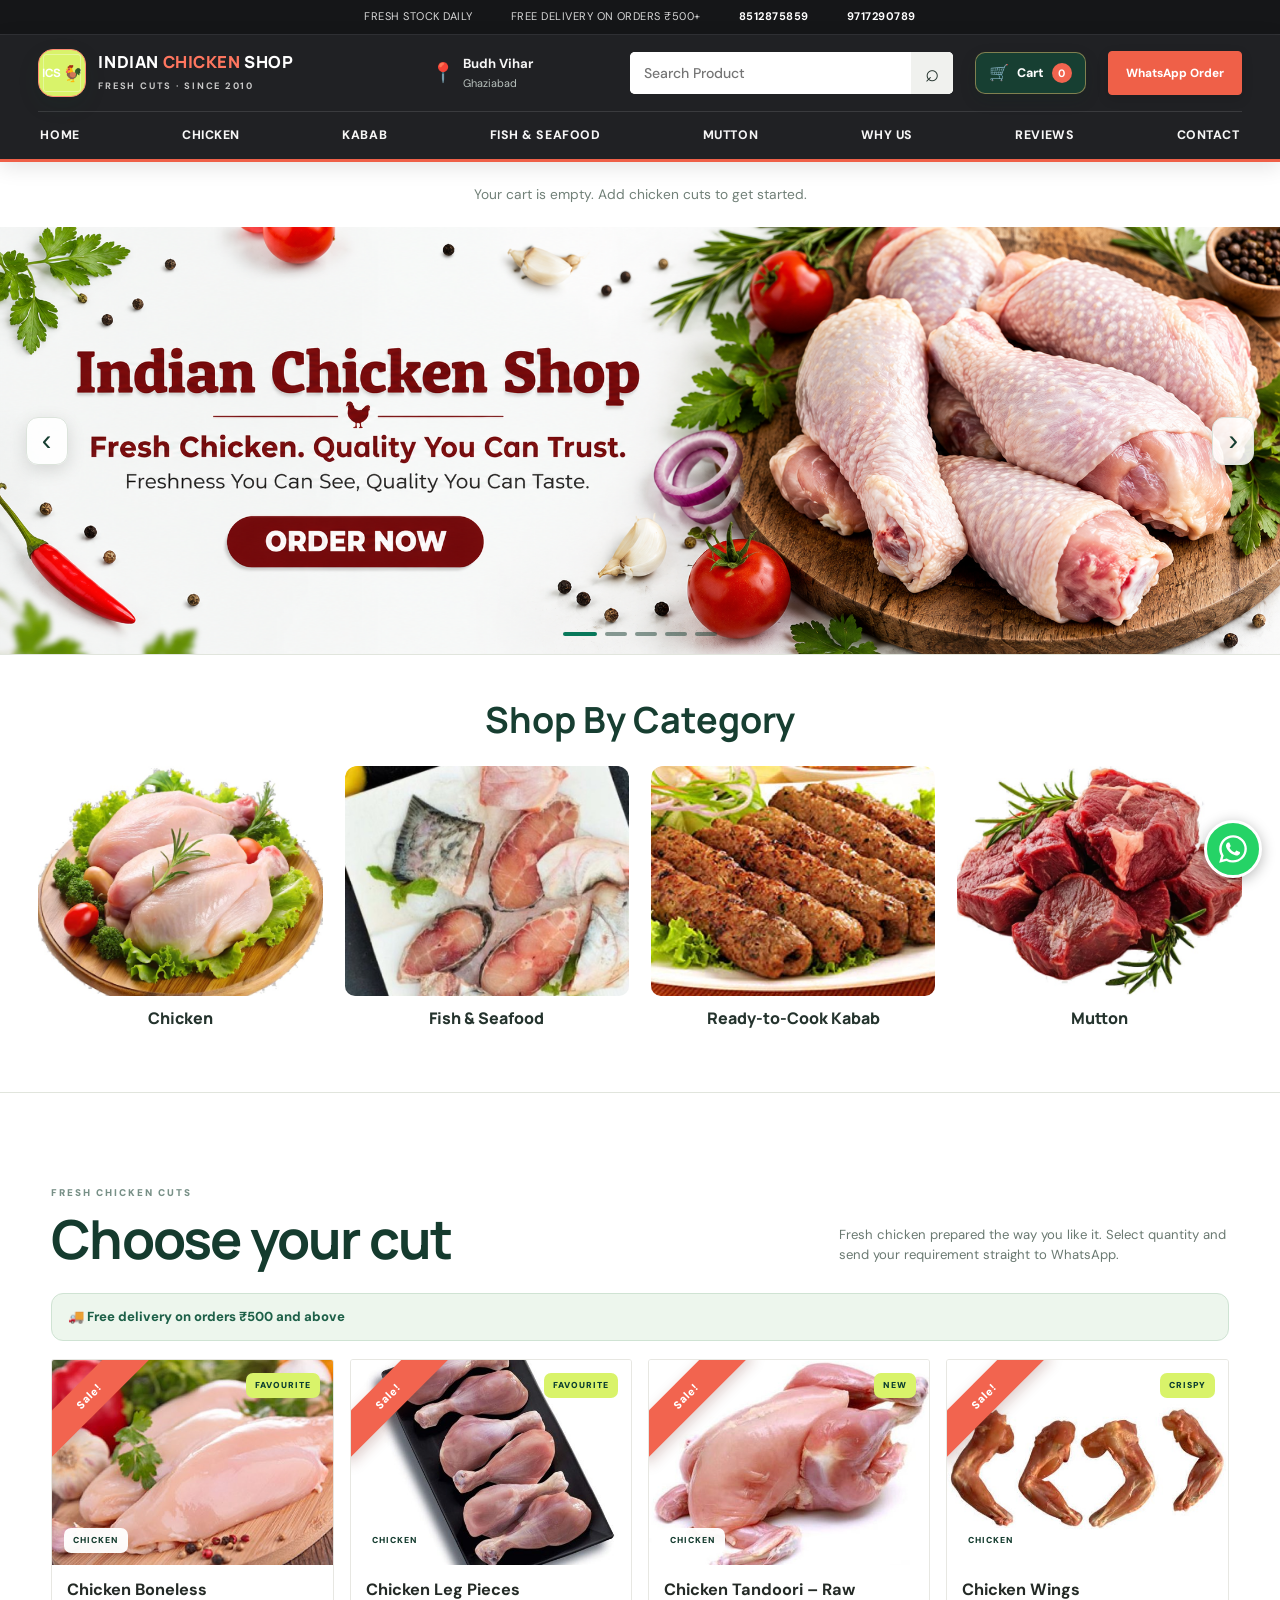
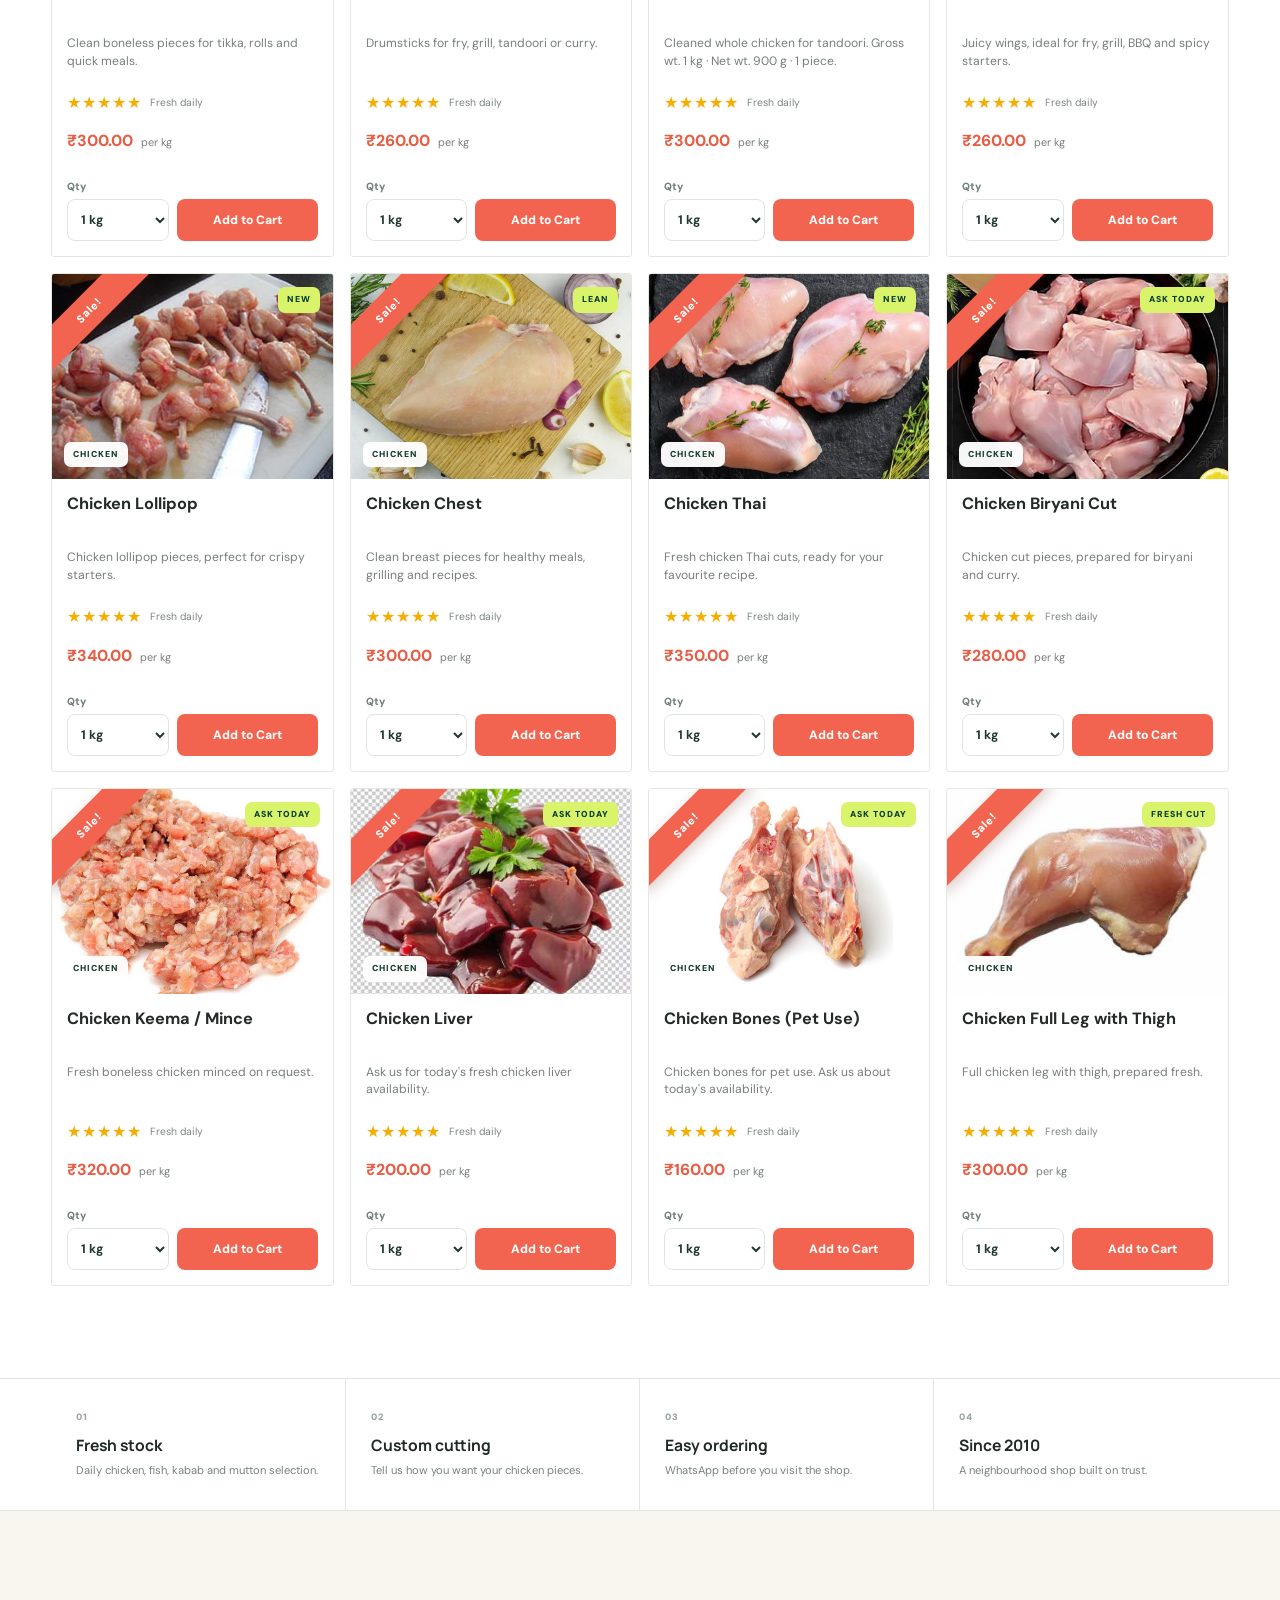
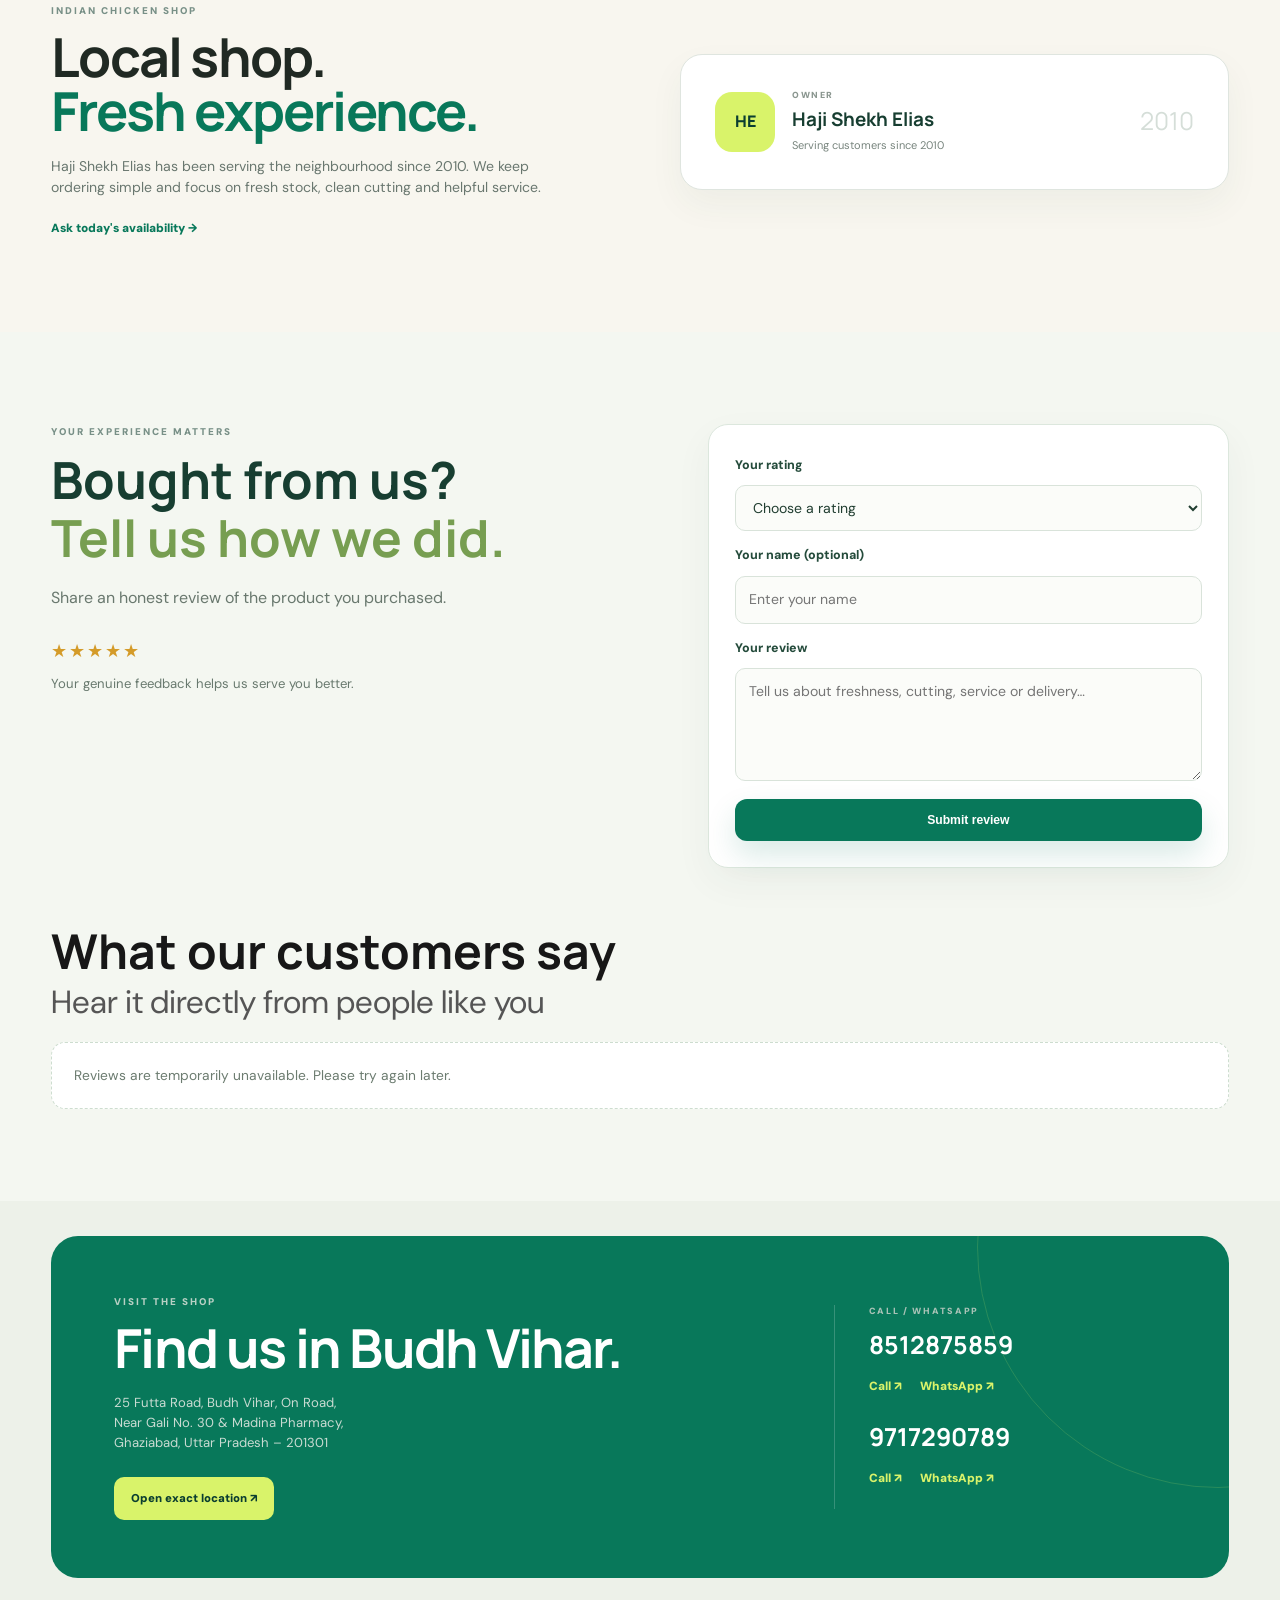
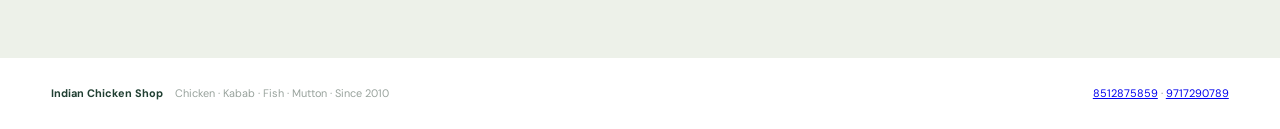
==== commit d7b1c027: "Prefer Vercel URL in index.html" ====
--- a/index.html
+++ b/index.html
@@ -7,10 +7,10 @@
 <meta name="description" content="Indian Chicken Shop in Budh Vihar, Ghaziabad — fresh chicken cuts, kababs, fish and mutton since 2010. Order on WhatsApp.">
 <meta name="keywords" content="Indian Chicken Shop, chicken shop Ghaziabad, chicken shop Budh Vihar, chicken leg piece, chicken wings, boneless chicken, chicken kabab, fresh chicken Ghaziabad">
 <meta name="author" content="Indian Chicken Shop"><meta name="robots" content="index, follow, max-image-preview:large">
-<link rel="canonical" href="https://inamkhankhan050-maker.github.io/Indian-Chicken-Shop/">
+<link rel="canonical" href="https://indian-chicken-shop.vercel.app/">
 <title>Indian Chicken Shop Ghaziabad | Fresh Chicken, Kabab, Fish & Mutton</title>
 <link rel="preconnect" href="https://fonts.googleapis.com"><link rel="preconnect" href="https://fonts.gstatic.com" crossorigin><link href="https://fonts.googleapis.com/css2?family=DM+Sans:wght@400;500;600;700;800&family=Manrope:wght@700;800&display=swap" rel="stylesheet"><link rel="stylesheet" href="style.css?v=homepage-quality-20261018"><style>body.category-page-mode #home{display:none!important}</style>
-<script type="application/ld+json">{"@context":"https://schema.org","@type":"ButcherShop","name":"Indian Chicken Shop","description":"Fresh chicken, kababs, fish and mutton shop in Budh Vihar, Ghaziabad, serving customers since 2010.","url":"https://inamkhankhan050-maker.github.io/Indian-Chicken-Shop/","telephone":"+918512875859","foundingDate":"2010","owner":{"@type":"Person","name":"Haji Shekh Elias"},"address":{"@type":"PostalAddress","streetAddress":"25 Futta Road, Budh Vihar, On Road, Near Gali No. 30 & Madina Pharmacy","addressLocality":"Ghaziabad","addressRegion":"Uttar Pradesh","postalCode":"201301","addressCountry":"IN"},"areaServed":"Ghaziabad, Uttar Pradesh","hasMap":"https://share.google/TPK7ifgFoCFpcPHAD"}</script>
+<script type="application/ld+json">{"@context":"https://schema.org","@type":"ButcherShop","name":"Indian Chicken Shop","description":"Fresh chicken, kababs, fish and mutton shop in Budh Vihar, Ghaziabad, serving customers since 2010.","url":"https://indian-chicken-shop.vercel.app/","telephone":"+918512875859","foundingDate":"2010","owner":{"@type":"Person","name":"Haji Shekh Elias"},"address":{"@type":"PostalAddress","streetAddress":"25 Futta Road, Budh Vihar, On Road, Near Gali No. 30 & Madina Pharmacy","addressLocality":"Ghaziabad","addressRegion":"Uttar Pradesh","postalCode":"201301","addressCountry":"IN"},"areaServed":"Ghaziabad, Uttar Pradesh","hasMap":"https://share.google/TPK7ifgFoCFpcPHAD"}</script>
 </head><body>
 <div class="topbar"><div class="container topbar-inner"><span>FRESH STOCK DAILY</span><span>FREE DELIVERY ON ORDERS ₹500+</span><a href="tel:+918512875859">8512875859</a><a href="tel:+919717290789">9717290789</a></div></div>
 <header class="header">
--- a/style.css
+++ b/style.css
@@ -309,6 +309,18 @@
 #shop .cart-quantity{width:100%;min-height:42px;padding:0 9px;border:1px solid #dfe5df;border-radius:8px;background:#fff;color:#20392f;font:700 .78rem 'DM Sans',Arial,sans-serif}
 #shop .add-to-cart{min-height:42px;padding:0 10px;border:0;border-radius:8px;background:#f2644f;color:#fff;font:800 .76rem 'DM Sans',Arial,sans-serif;cursor:pointer;transition:background .15s ease,transform .15s ease}
 #shop .add-to-cart:hover{background:#d94e3a;transform:translateY(-1px)}
+.cart-add-row.is-in-cart .cart-quantity-label,.cart-add-row.is-in-cart .add-to-cart{display:none!important}
+.cart-stepper{display:grid;grid-template-columns:38px minmax(0,1fr) 38px;align-items:center;gap:5px;min-width:0}
+.cart-stepper[hidden],.add-to-cart[hidden]{display:none!important}
+.cart-add-row.is-in-cart .cart-stepper{grid-column:1/-1}
+.cart-stepper button{display:grid;place-items:center;min-width:36px;min-height:38px;padding:0;border:1px solid #dce5dd;border-radius:9px;background:#fff;color:#174736;font:800 1.1rem 'DM Sans',Arial,sans-serif;cursor:pointer;touch-action:manipulation}
+.cart-stepper button:hover:not(:disabled){background:#edf6ef;border-color:#8eb5a1}
+.cart-stepper button:disabled{opacity:.42;cursor:not-allowed}
+.cart-stepper output{display:flex;flex-direction:column;align-items:center;min-width:0;color:#20392f;text-align:center;font-size:.76rem;font-weight:800;white-space:nowrap}
+.cart-stepper-subtotal{color:#ef624b;font-size:.66rem;font-weight:800}
+.cart-stepper.is-added{animation:cart-added-pulse .45s ease-out}
+@keyframes cart-added-pulse{50%{filter:brightness(1.08);transform:scale(1.015)}}
+.cart-added-feedback{position:absolute;width:1px;height:1px;overflow:hidden;clip-path:inset(50%)}
 #shop .order-cart{margin:24px 0 12px;padding:20px;border:1px solid #dfe5df;border-radius:14px;background:linear-gradient(135deg,#fbfcf8,#f1f5ed);box-shadow:0 10px 28px rgba(35,73,56,.08)}
 #shop .order-cart[hidden]{display:none!important}
 #shop .order-cart-head{display:flex;justify-content:space-between;align-items:center;gap:16px;margin-bottom:12px}
@@ -326,8 +338,8 @@
 #shop .cart-checkout{min-height:44px;padding:0 18px;border:0;border-radius:9px;background:#0d7555;color:#fff;font:800 .8rem 'DM Sans',Arial,sans-serif;cursor:pointer}
 #shop .cart-checkout:hover{background:#075c42}
 @media(max-width:1100px){#shop .product-grid{grid-template-columns:repeat(3,minmax(0,1fr))!important}}
-@media(max-width:760px){#shop .product-grid{grid-template-columns:repeat(2,minmax(0,1fr))!important}.cart-item{grid-template-columns:minmax(0,1fr) 56px 75px 55px!important;gap:7px!important}.cart-item,.cart-remove{font-size:.65rem!important}}
-@media(max-width:460px){#shop .product-grid{grid-template-columns:1fr!important}#shop .order-cart{padding:14px}#shop .cart-item{grid-template-columns:minmax(0,1fr) 52px 70px 52px!important;padding:9px 7px!important}#shop .cart-actions{gap:8px}#shop .cart-checkout{padding:0 11px;font-size:.72rem}}
+@media(max-width:760px){#shop .product-grid{grid-template-columns:repeat(2,minmax(0,1fr))!important}.cart-item{grid-template-columns:minmax(0,1fr) auto!important;gap:7px!important;font-size:.68rem!important}.cart-item>span{grid-column:1;grid-row:1}.cart-item .cart-stepper{grid-column:1;grid-row:2;grid-template-columns:34px auto 34px!important}.cart-item>strong{grid-column:2;grid-row:2}}
+@media(max-width:460px){#shop .product-grid{grid-template-columns:1fr!important}#shop .order-cart{padding:14px}.cart-item{padding:9px 7px!important}.cart-actions{gap:8px}#shop .cart-checkout{padding:0 11px;font-size:.72rem}}
 
 
 /* Header cart drawer */
@@ -348,19 +360,21 @@
 .cart-close{display:grid;place-items:center;width:34px;height:34px;flex:0 0 auto;border:1px solid #e3e8df;border-radius:9px;background:#fff;color:#42594e;font:500 1.4rem/1 'DM Sans',Arial,sans-serif;cursor:pointer}
 .cart-close:hover{background:#f5f7f1}
 .cart-items{display:grid;gap:7px}
-.cart-item{display:grid;grid-template-columns:minmax(0,1fr) 65px 85px 60px;align-items:center;gap:10px;padding:10px 11px;border:1px solid #e5e9e2;border-radius:9px;background:#fff;color:#26372f;font-size:.76rem}
-.cart-item>span{font-weight:800}
-.cart-item>small{color:#718078}
-.cart-item>strong{color:#173e31;text-align:right}
-.cart-remove,.cart-clear{border:0;background:transparent;color:#7b655e;font:700 .68rem 'DM Sans',Arial,sans-serif;cursor:pointer}
-.cart-remove:hover,.cart-clear:hover{color:#b6392c}
+.cart-item{display:grid;grid-template-columns:minmax(0,1fr) auto auto;align-items:center;gap:10px;padding:10px 11px;border:1px solid #e5e9e2;border-radius:9px;background:#fff;color:#26372f;font-size:.76rem}
+.cart-item>span{min-width:0;font-weight:800}
+.cart-item>strong{color:#173e31;text-align:right;white-space:nowrap}
+.cart-item .cart-stepper{grid-column:2;grid-row:1;grid-template-columns:34px auto 34px;gap:4px}
+.cart-item .cart-stepper button{min-width:34px;min-height:34px}
+.cart-item .cart-stepper output{font-size:.72rem}
+.cart-clear{border:0;background:transparent;color:#7b655e;font:700 .68rem 'DM Sans',Arial,sans-serif;cursor:pointer}
+.cart-clear:hover{color:#b6392c}
 .cart-actions{display:flex;justify-content:flex-end;align-items:center;gap:12px;margin-top:14px}
 .cart-checkout{min-height:44px;padding:0 18px;border:0;border-radius:9px;background:#0d7555;color:#fff;font:800 .8rem 'DM Sans',Arial,sans-serif;cursor:pointer}
 .cart-checkout:hover{background:#075c42}
 .cart-checkout:disabled,.cart-clear:disabled{opacity:.45;cursor:not-allowed}
 .cart-empty{margin:0;padding:22px 12px;text-align:center;color:#718078;font-size:.86rem}
 body.cart-open{overflow:hidden}
-@media(max-width:520px){.cart-item{grid-template-columns:minmax(0,1fr) 50px 70px 50px;gap:6px;padding:9px 7px;font-size:.66rem}.cart-actions{gap:8px}.cart-checkout{padding:0 11px;font-size:.72rem}}
+@media(max-width:520px){.cart-item{grid-template-columns:minmax(0,1fr) auto;gap:7px;padding:9px 8px;font-size:.72rem}.cart-item>span{grid-column:1}.cart-item .cart-stepper{grid-column:1;grid-row:2}.cart-item>strong{grid-column:2;grid-row:2;font-size:.72rem}.cart-actions{gap:8px}.cart-checkout{padding:0 11px;font-size:.72rem}}
 
 
 /* Two product cards per row on phones */
@@ -609,7 +623,7 @@
  .header .brand{gap:8px}
  .header .nav-cart{min-height:38px;padding:0 9px;gap:5px;font-size:.72rem}
  .order-cart{right:10px;width:calc(100vw - 20px);padding:15px}
- .cart-item{grid-template-columns:minmax(0,1fr) 50px 70px 50px;gap:6px;padding:9px 7px;font-size:.66rem}
+ .cart-item{grid-template-columns:minmax(0,1fr) auto;gap:7px;padding:9px 8px;font-size:.72rem}
  .cart-actions{gap:8px}
  .cart-checkout{padding:0 11px;font-size:.72rem}
 }
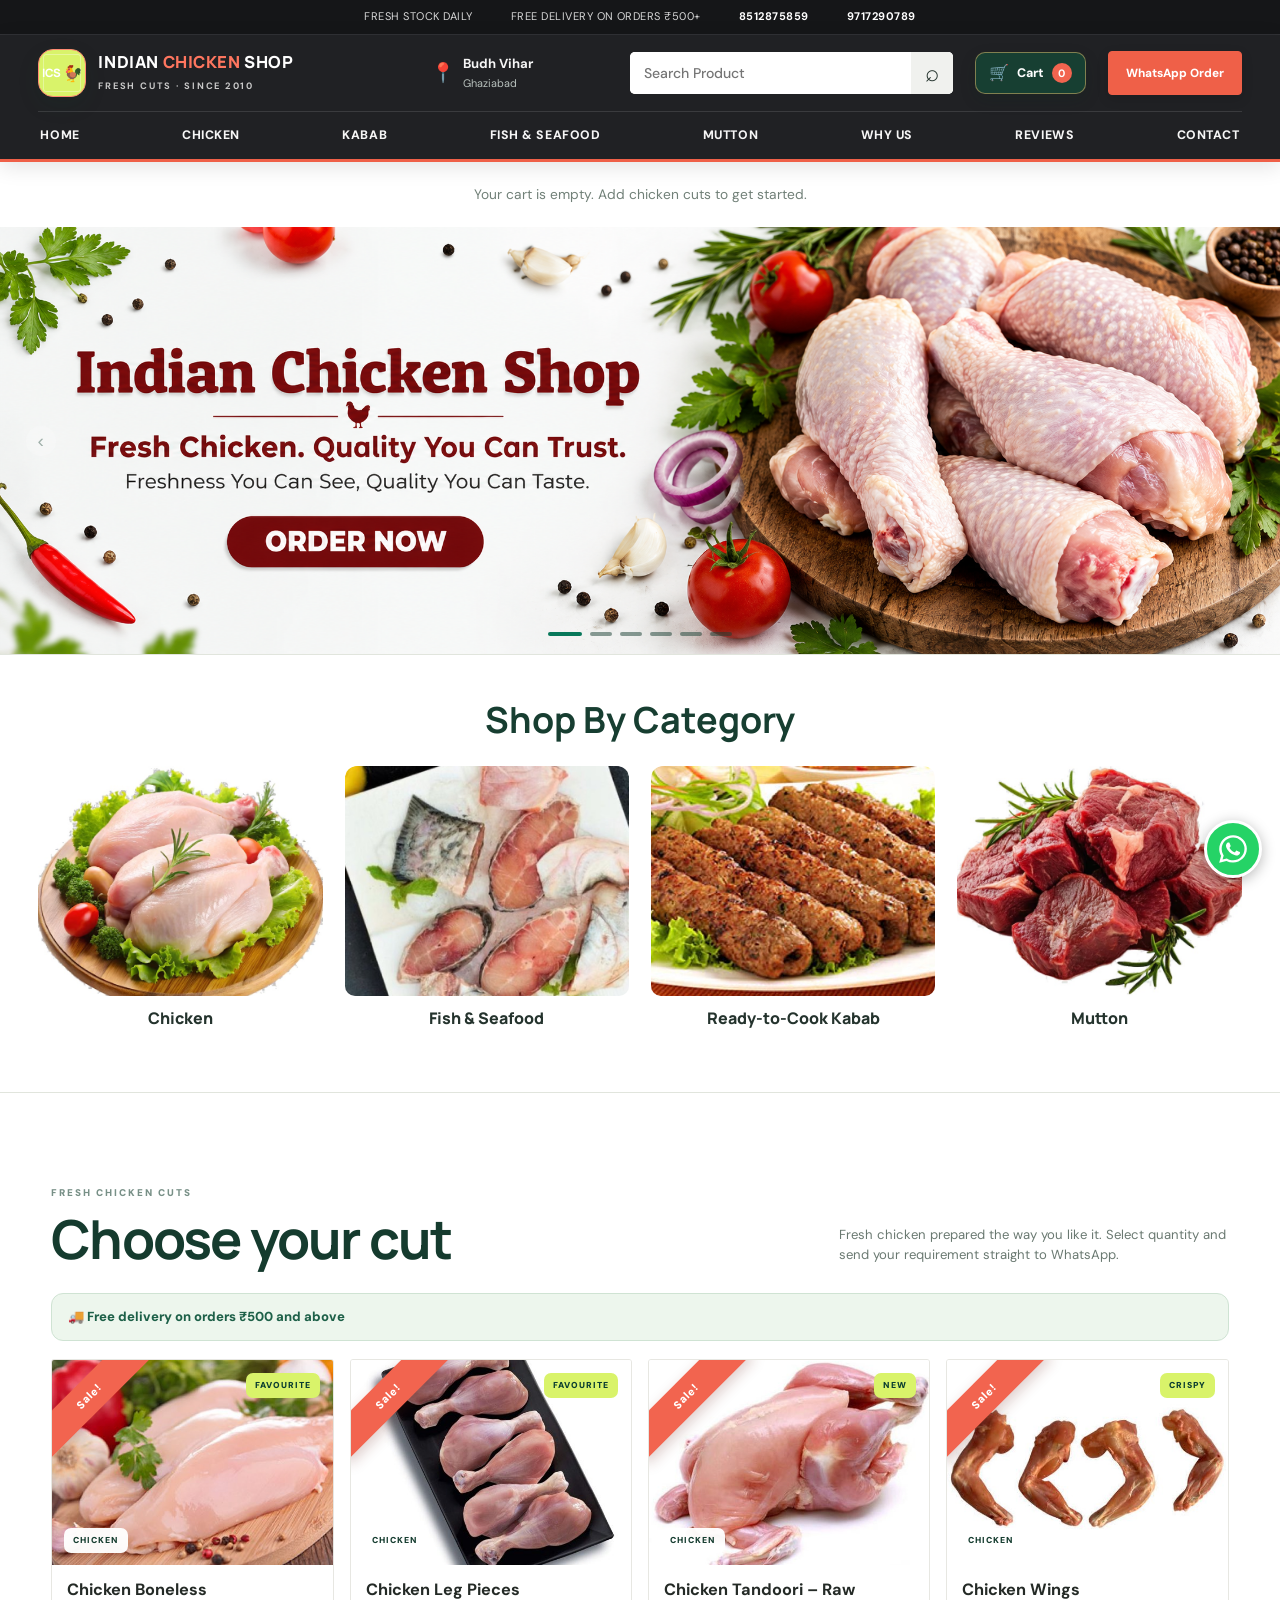
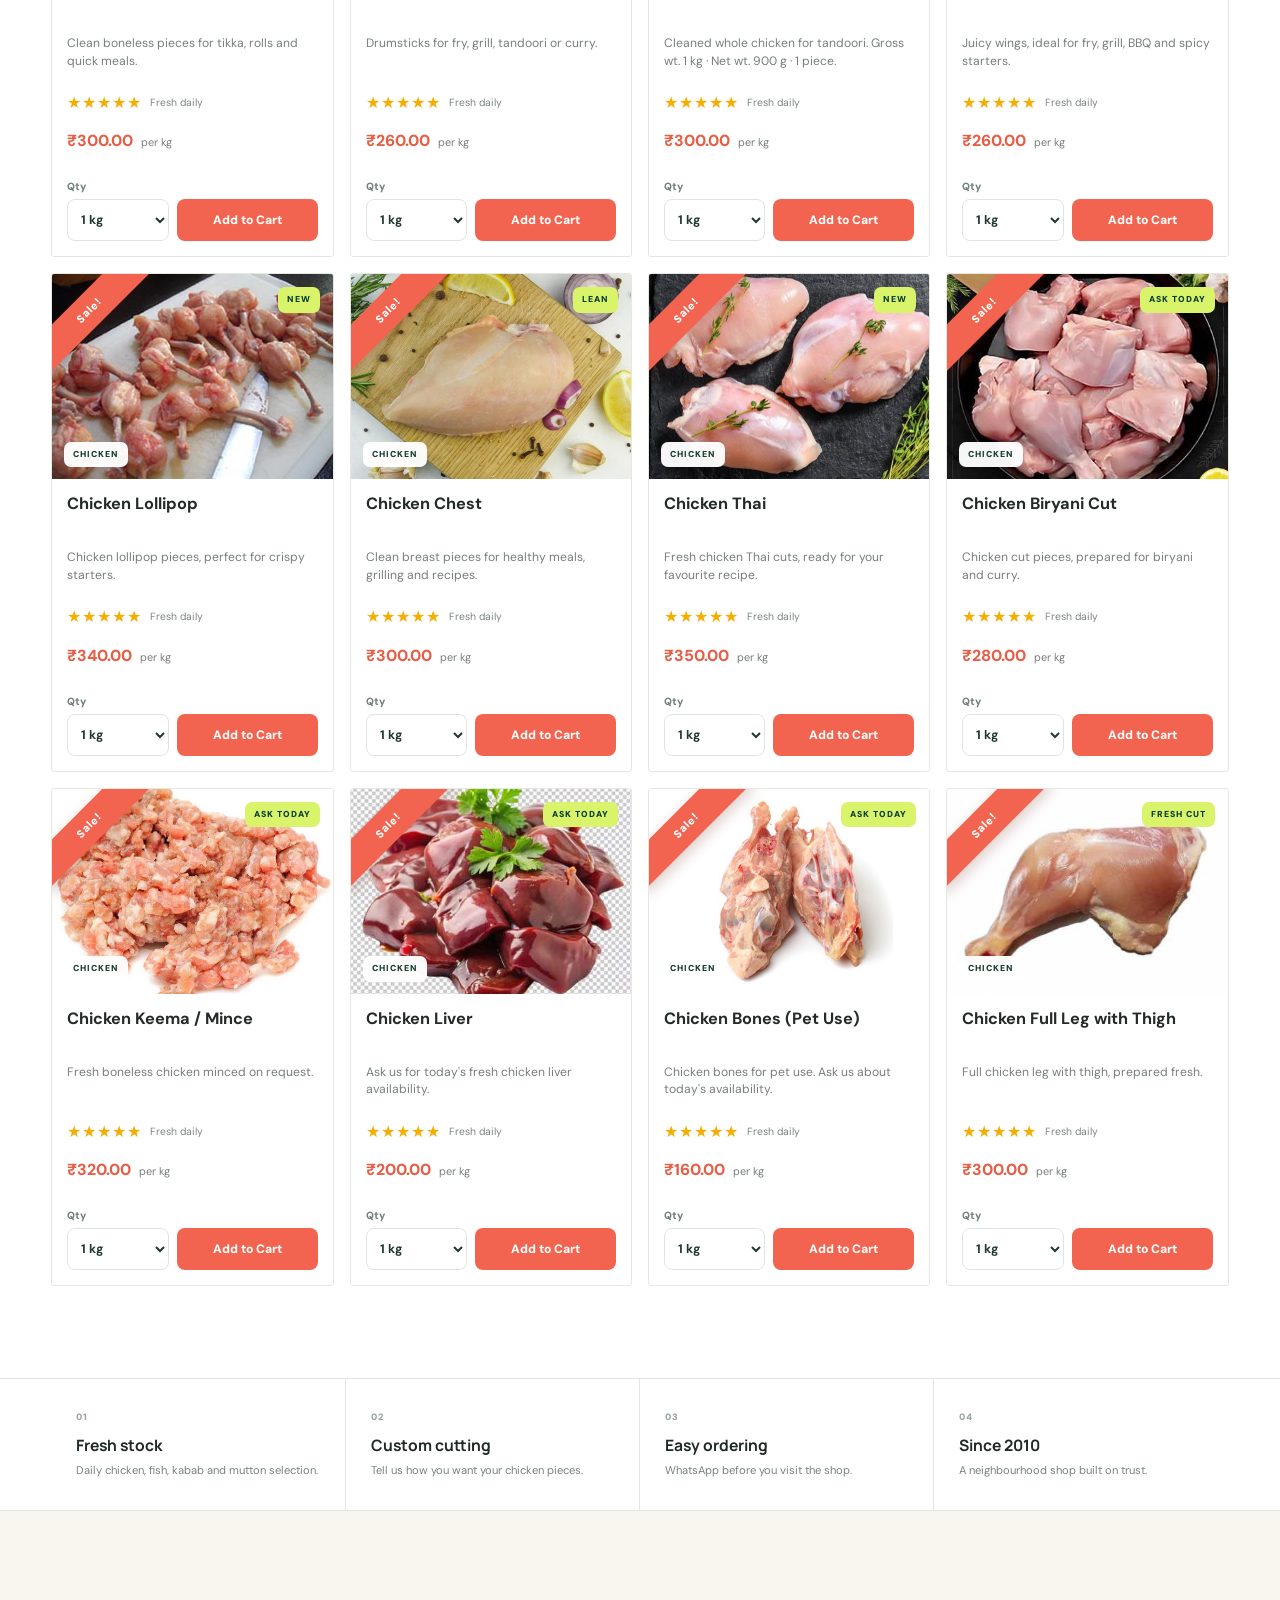
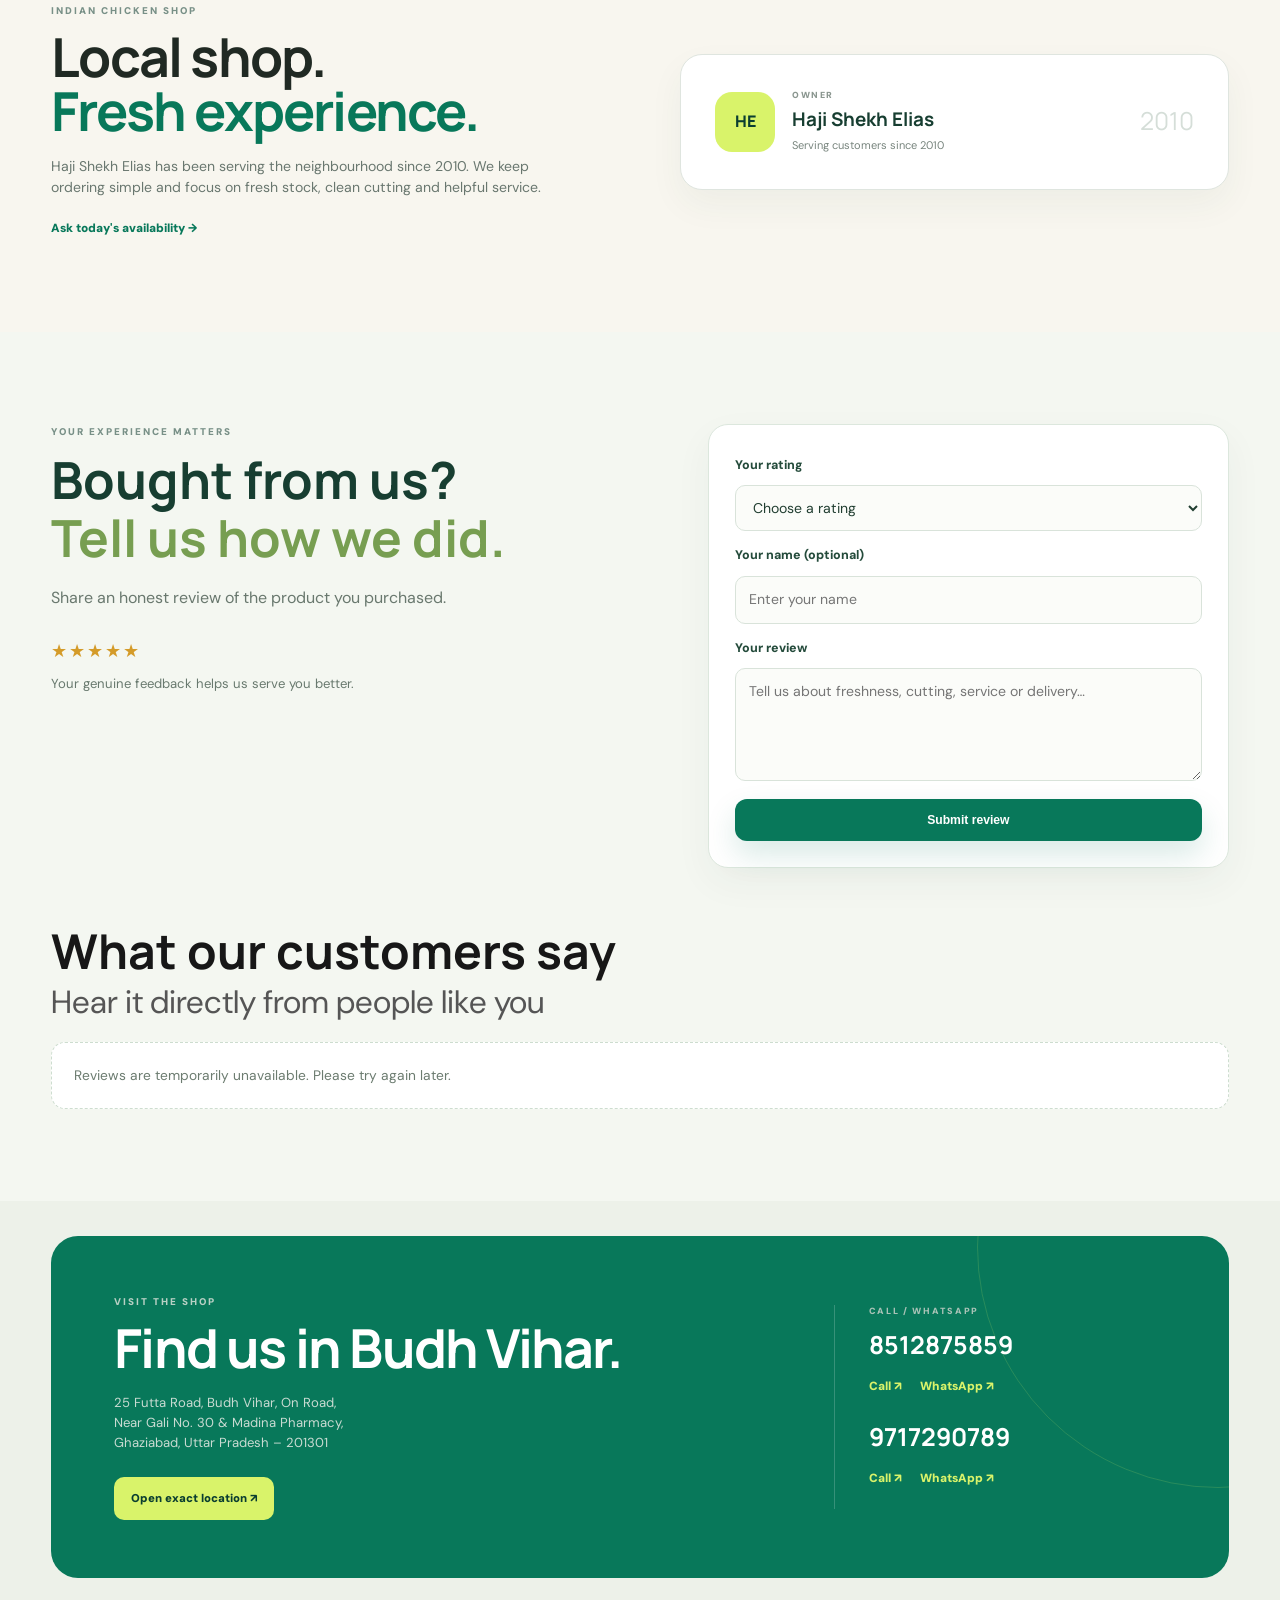
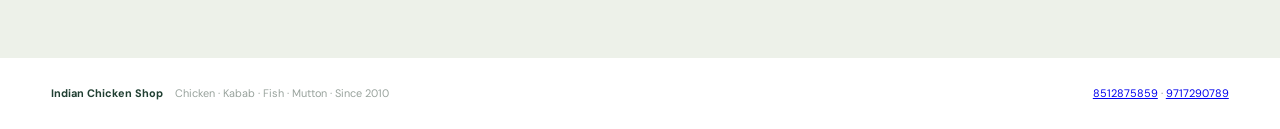
==== commit bc3e52a7: "Add bulk party banner as 6th slide, make banners tap to WhatsApp, soften arrows" ====
--- a/index.html
+++ b/index.html
@@ -9,7 +9,7 @@
 <meta name="author" content="Indian Chicken Shop"><meta name="robots" content="index, follow, max-image-preview:large">
 <link rel="canonical" href="https://indian-chicken-shop.vercel.app/">
 <title>Indian Chicken Shop Ghaziabad | Fresh Chicken, Kabab, Fish & Mutton</title>
-<link rel="preconnect" href="https://fonts.googleapis.com"><link rel="preconnect" href="https://fonts.gstatic.com" crossorigin><link href="https://fonts.googleapis.com/css2?family=DM+Sans:wght@400;500;600;700;800&family=Manrope:wght@700;800&display=swap" rel="stylesheet"><link rel="stylesheet" href="style.css?v=homepage-quality-20261018"><style>body.category-page-mode #home{display:none!important}</style>
+<link rel="preconnect" href="https://fonts.googleapis.com"><link rel="preconnect" href="https://fonts.gstatic.com" crossorigin><link href="https://fonts.googleapis.com/css2?family=DM+Sans:wght@400;500;600;700;800&family=Manrope:wght@700;800&display=swap" rel="stylesheet"><link rel="stylesheet" href="style.css?v=banners-20261127"><style>body.category-page-mode #home{display:none!important}</style>
 <script type="application/ld+json">{"@context":"https://schema.org","@type":"ButcherShop","name":"Indian Chicken Shop","description":"Fresh chicken, kababs, fish and mutton shop in Budh Vihar, Ghaziabad, serving customers since 2010.","url":"https://indian-chicken-shop.vercel.app/","telephone":"+918512875859","foundingDate":"2010","owner":{"@type":"Person","name":"Haji Shekh Elias"},"address":{"@type":"PostalAddress","streetAddress":"25 Futta Road, Budh Vihar, On Road, Near Gali No. 30 & Madina Pharmacy","addressLocality":"Ghaziabad","addressRegion":"Uttar Pradesh","postalCode":"201301","addressCountry":"IN"},"areaServed":"Ghaziabad, Uttar Pradesh","hasMap":"https://share.google/TPK7ifgFoCFpcPHAD"}</script>
 </head><body>
 <div class="topbar"><div class="container topbar-inner"><span>FRESH STOCK DAILY</span><span>FREE DELIVERY ON ORDERS ₹500+</span><a href="tel:+918512875859">8512875859</a><a href="tel:+919717290789">9717290789</a></div></div>
@@ -29,28 +29,32 @@
   <div class="hero-slides">
     <article class="hero-slide active" data-slide="0" aria-hidden="false">
   <img class="hero-slide-image" src="assets/banners/fresh-chicken.png" alt="Indian Chicken Shop fresh chicken" width="2171" height="724" fetchpriority="high">
-  <a class="banner-order-link" href="https://wa.me/918512875859?text=Hello%2C%20I%20would%20like%20to%20order%20fresh%20chicken%20from%20Indian%20Chicken%20Shop." target="_blank" rel="noopener noreferrer" aria-label="Fresh chicken order on WhatsApp" style="--cta-left:17.73%;--cta-top:67.68%;--cta-width:20.04%;--cta-height:12.02%"></a>
+  <a class="banner-order-link" data-wa href="https://wa.me/918512875859?text=Hello%2C%20I%20would%20like%20to%20order%20fresh%20chicken%20from%20Indian%20Chicken%20Shop." rel="noopener noreferrer" aria-label="Fresh chicken order on WhatsApp" style="--cta-left:17.73%;--cta-top:67.68%;--cta-width:20.04%;--cta-height:12.02%"></a>
 </article>
     <article class="hero-slide" data-slide="1" aria-hidden="true">
   <img class="hero-slide-image" src="assets/banners/fresh-fish-seafood.png" alt="Fresh fish and seafood" width="2172" height="724" loading="eager">
-  <a class="banner-order-link" href="https://wa.me/918512875859?text=Hello%2C%20I%20would%20like%20to%20order%20fresh%20fish%20and%20seafood%20from%20Indian%20Chicken%20Shop." target="_blank" rel="noopener noreferrer" aria-label="Fresh fish and seafood order on WhatsApp" style="--cta-left:41.11%;--cta-top:59.12%;--cta-width:18.78%;--cta-height:12.71%"></a>
+  <a class="banner-order-link" data-wa href="https://wa.me/918512875859?text=Hello%2C%20I%20would%20like%20to%20order%20fresh%20fish%20and%20seafood%20from%20Indian%20Chicken%20Shop." rel="noopener noreferrer" aria-label="Fresh fish and seafood order on WhatsApp" style="--cta-left:41.11%;--cta-top:59.12%;--cta-width:18.78%;--cta-height:12.71%"></a>
 </article>
     <article class="hero-slide" data-slide="2" aria-hidden="true">
   <img class="hero-slide-image" src="assets/banners/fresh-kabab.png" alt="Fresh kabab" width="2172" height="724" loading="eager">
-  <a class="banner-order-link" href="https://wa.me/918512875859?text=Hello%2C%20I%20would%20like%20to%20order%20kabab%20from%20Indian%20Chicken%20Shop." target="_blank" rel="noopener noreferrer" aria-label="Kabab order on WhatsApp" style="--cta-left:41.11%;--cta-top:59.12%;--cta-width:18.78%;--cta-height:12.85%"></a>
+  <a class="banner-order-link" data-wa href="https://wa.me/918512875859?text=Hello%2C%20I%20would%20like%20to%20order%20kabab%20from%20Indian%20Chicken%20Shop." rel="noopener noreferrer" aria-label="Kabab order on WhatsApp" style="--cta-left:41.11%;--cta-top:59.12%;--cta-width:18.78%;--cta-height:12.85%"></a>
 </article>
     <article class="hero-slide" data-slide="3" aria-hidden="true">
   <img class="hero-slide-image" src="assets/banners/fresh-mutton.png" alt="Fresh mutton" width="2172" height="724" loading="eager">
-  <a class="banner-order-link" href="https://wa.me/918512875859?text=Hello%2C%20I%20would%20like%20to%20order%20fresh%20mutton%20from%20Indian%20Chicken%20Shop." target="_blank" rel="noopener noreferrer" aria-label="Fresh mutton order on WhatsApp" style="--cta-left:50.51%;--cta-top:50.00%;--cta-width:15.52%;--cta-height:11.05%"></a>
+  <a class="banner-order-link" data-wa href="https://wa.me/918512875859?text=Hello%2C%20I%20would%20like%20to%20order%20fresh%20mutton%20from%20Indian%20Chicken%20Shop." rel="noopener noreferrer" aria-label="Fresh mutton order on WhatsApp" style="--cta-left:50.51%;--cta-top:50.00%;--cta-width:15.52%;--cta-height:11.05%"></a>
 </article>
     <article class="hero-slide" data-slide="4" aria-hidden="true">
   <img class="hero-slide-image" src="assets/banners/instant-delivery.png" alt="Instant delivery within 90 minutes" width="2170" height="725" loading="eager">
-  <a class="banner-order-link" href="https://wa.me/918512875859?text=Hello%2C%20I%20have%20a%20delivery%20or%20order%20enquiry%20for%20Indian%20Chicken%20Shop." target="_blank" rel="noopener noreferrer" aria-label="Delivery or order enquiry on WhatsApp" style="--cta-left:37.24%;--cta-top:64.00%;--cta-width:25.25%;--cta-height:16.28%"></a>
-</article>
-  </div>
+  <a class="banner-order-link" data-wa href="https://wa.me/918512875859?text=Hello%2C%20I%20have%20a%20delivery%20or%20order%20enquiry%20for%20Indian%20Chicken%20Shop." rel="noopener noreferrer" aria-label="Delivery or order enquiry on WhatsApp" style="--cta-left:37.24%;--cta-top:64.00%;--cta-width:25.25%;--cta-height:16.28%"></a>
+</article>
+      <article class="hero-slide" data-slide="5" aria-hidden="true">
+  <img class="hero-slide-image" src="assets/banners/bulk-party-orders.jpg" alt="Up to 20% off bulk party orders" width="1792" height="592" loading="eager">
+  <a class="banner-order-link" data-wa href="https://wa.me/918512875859?text=Hello%2C%20I%20would%20like%20to%20place%20a%20bulk%20party%20order%20with%20Indian%20Chicken%20Shop.%20Please%20share%20the%20offer%20details." rel="noopener noreferrer" aria-label="Bulk party order on WhatsApp" style="--cta-left:4.5%;--cta-top:83%;--cta-width:17.5%;--cta-height:13%"></a>
+    </article>
+</div>
   <button class="hero-arrow hero-prev" type="button" aria-label="Previous banner">‹</button>
   <button class="hero-arrow hero-next" type="button" aria-label="Next banner">›</button>
-  <div class="hero-dots" role="group" aria-label="Choose banner"><button class="hero-dot active" type="button" aria-label="Show fresh chicken order banner" aria-pressed="true"></button><button class="hero-dot" type="button" aria-label="Show fresh fish and seafood order banner" aria-pressed="false"></button><button class="hero-dot" type="button" aria-label="Show kabab order banner" aria-pressed="false"></button><button class="hero-dot" type="button" aria-label="Show fresh mutton order banner" aria-pressed="false"></button><button class="hero-dot" type="button" aria-label="Show delivery or order enquiry banner" aria-pressed="false"></button></div>
+  <div class="hero-dots" role="group" aria-label="Choose banner"><button class="hero-dot active" type="button" aria-label="Show fresh chicken order banner" aria-pressed="true"></button><button class="hero-dot" type="button" aria-label="Show fresh fish and seafood order banner" aria-pressed="false"></button><button class="hero-dot" type="button" aria-label="Show kabab order banner" aria-pressed="false"></button><button class="hero-dot" type="button" aria-label="Show fresh mutton order banner" aria-pressed="false"></button><button class="hero-dot" type="button" aria-label="Show delivery or order enquiry banner" aria-pressed="false"></button><button class="hero-dot" type="button" aria-label="Show bulk party order banner" aria-pressed="false"></button></div>
 </section>
 <section id="category-strip" class="category-strip" aria-labelledby="category-title"><div class="container category-wrap"><div class="category-heading"><h2 id="category-title">Shop By Category</h2></div><div class="category-grid"><a class="category-card" href="?category=chicken&v=mutton-products-20261018"><img src="assets/category-chicken.jpg?v=clean-20261017" alt="Fresh chicken cuts on a serving board" loading="lazy"><span>Chicken</span></a><a class="category-card" href="?category=fish&v=mutton-products-20261018"><img src="assets/category-fish.jpg?v=clean-20261017" alt="Fresh fish and seafood cuts" loading="lazy"><span>Fish &amp; Seafood</span></a><a class="category-card" href="?category=kabab&v=mutton-products-20261018"><img src="assets/category-kabab.jpg?v=clean-20261017" alt="Ready-to-cook kababs" loading="lazy"><span>Ready-to-Cook Kabab</span></a><a class="category-card" href="?category=mutton&v=mutton-products-20261018"><img src="assets/category-mutton.jpg?v=clean-20261017" alt="Fresh mutton cuts" loading="lazy"><span>Mutton</span></a></div></div></section>
 <section id="shop" class="shop section"><div class="container"><div class="section-head"><div><div class="eyebrow">FRESH CHICKEN CUTS</div><h2>Choose your cut</h2></div><p>Fresh chicken prepared the way you like it. Select quantity and send your requirement straight to WhatsApp.</p></div><div class="delivery-note">🚚 Free delivery on orders ₹500 and above</div><div class="product-grid">
--- a/style.css
+++ b/style.css
@@ -634,3 +634,8 @@
  .header .nav>nav[aria-label="Main navigation"]{gap:18px}
  .header .nav>nav[aria-label="Main navigation"] a{font-size:.7rem}
 }
+/* Nov 2026: whole banner taps through to WhatsApp; arrows kept subtle */
+.hero-slide .banner-order-link{left:0!important;top:0!important;width:100%!important;height:100%!important;border-radius:0;cursor:pointer}
+.hero-arrow{width:30px!important;height:30px!important;border:0!important;border-radius:50%!important;background:#ffffff59!important;color:#173e31b3!important;font-size:1.2rem!important;box-shadow:none!important;opacity:.55;transition:opacity .2s,background .2s}
+.hero-arrow:hover,.hero-arrow:focus-visible{opacity:1;background:#ffffffcc!important}
+@media(max-width:760px){.hero-arrow{width:24px!important;height:24px!important;font-size:1rem!important;opacity:.45}.hero-prev{left:4px!important}.hero-next{right:4px!important}}
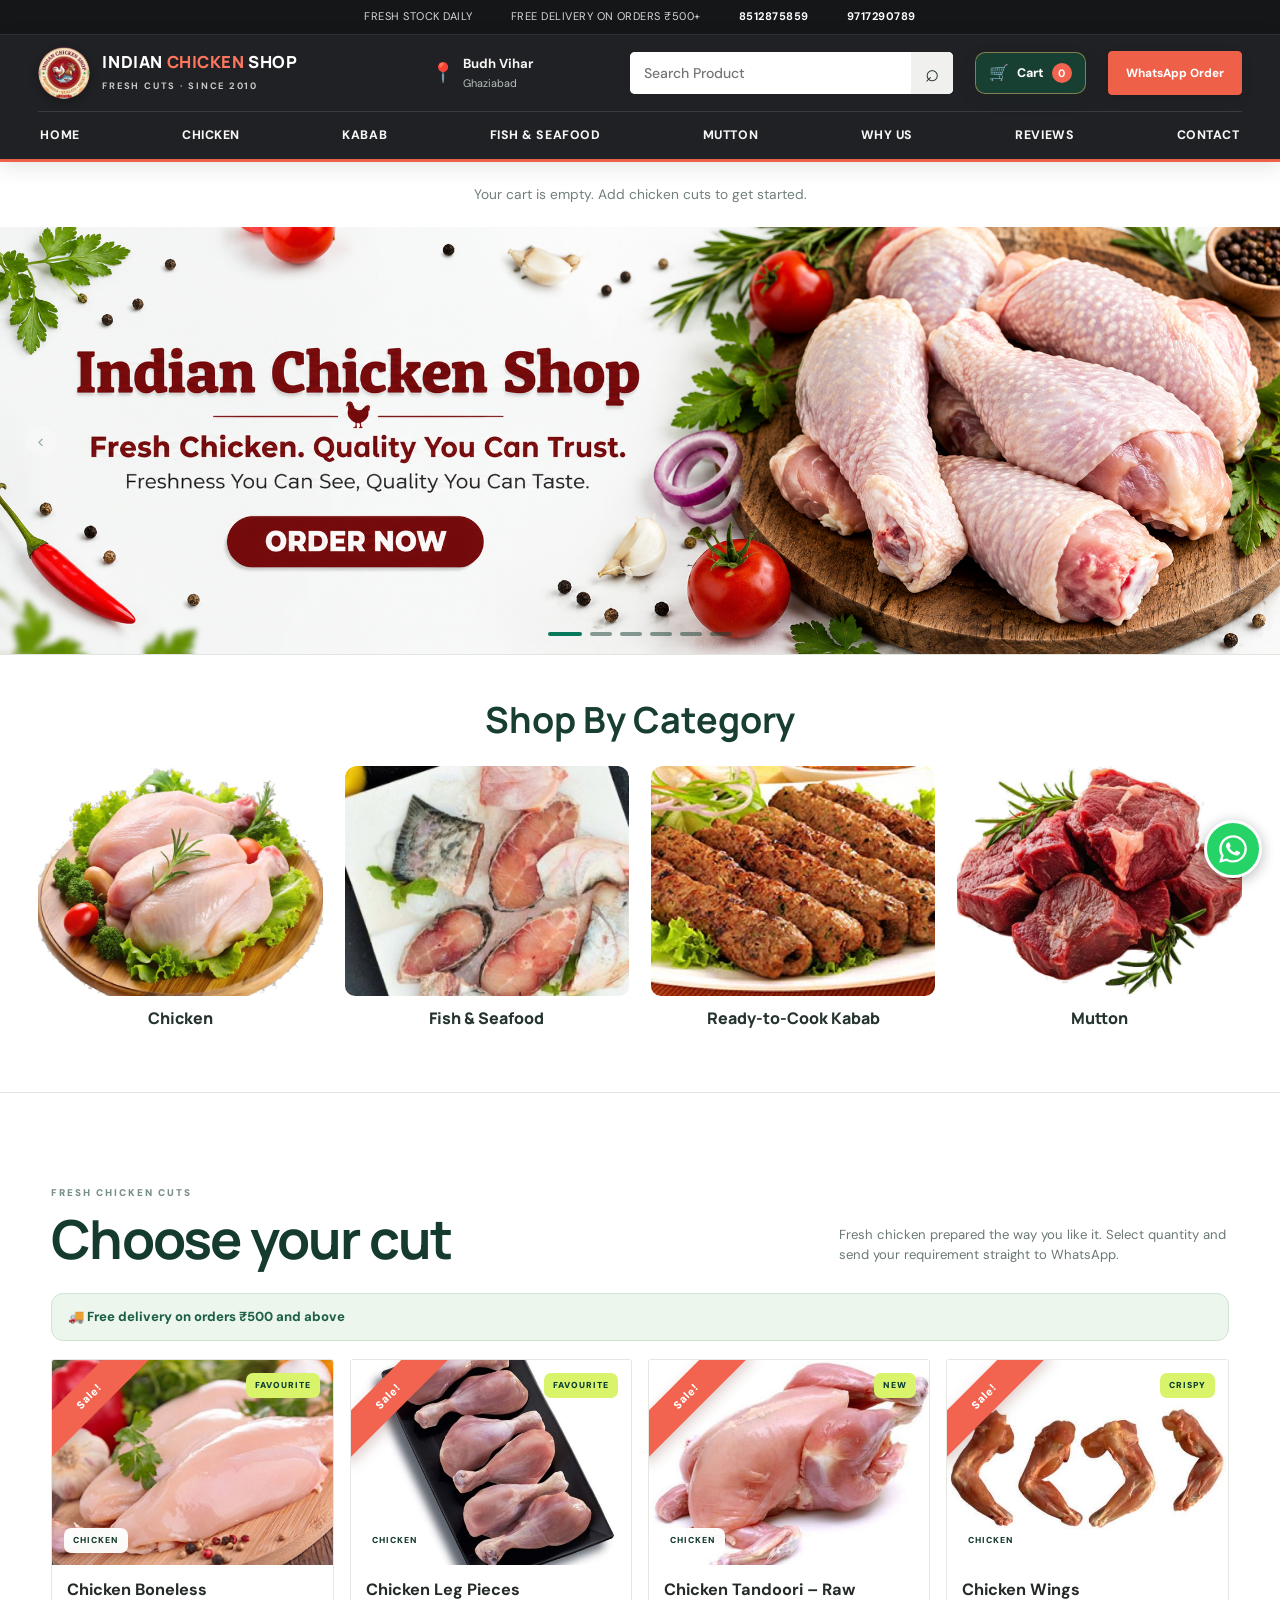
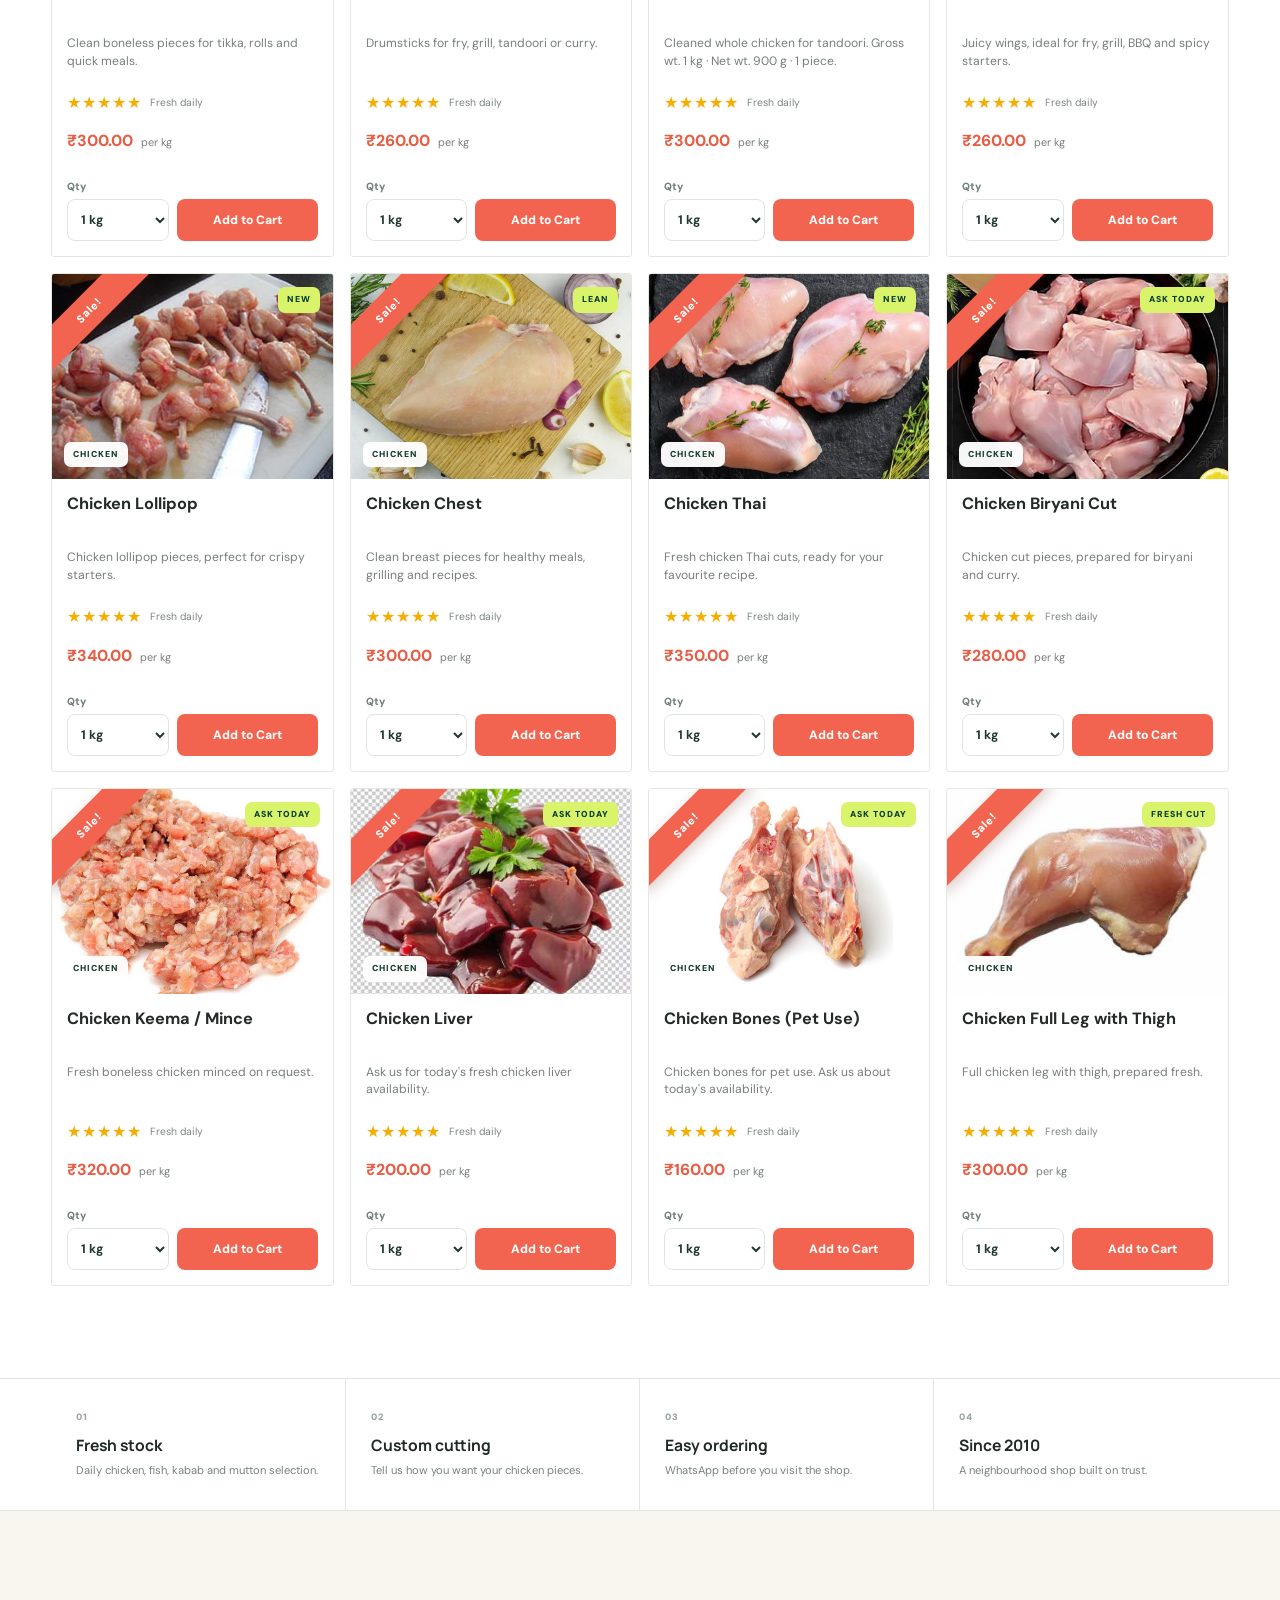
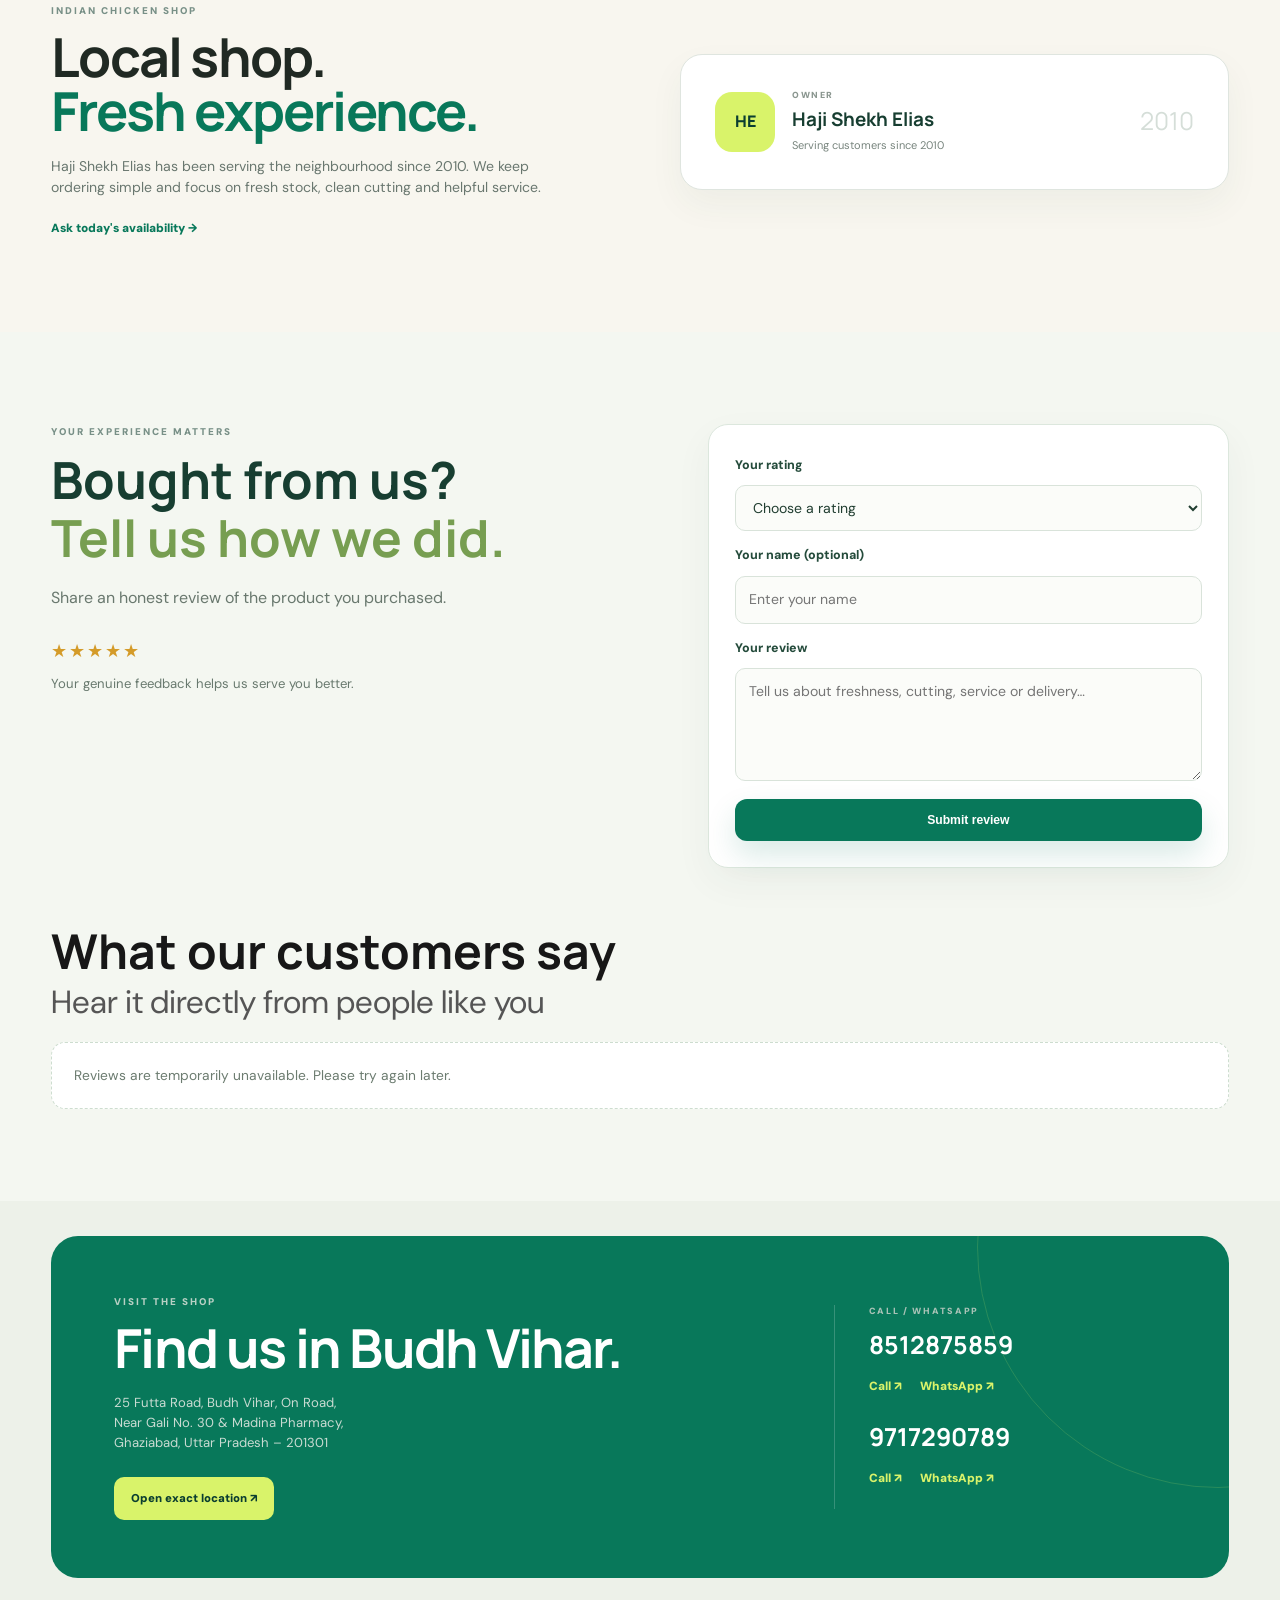
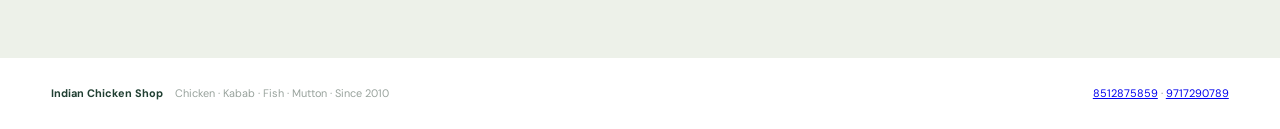
==== commit f6e0352e: "Use new round shop logo in header and as favicon" ====
--- a/index.html
+++ b/index.html
@@ -9,13 +9,13 @@
 <meta name="author" content="Indian Chicken Shop"><meta name="robots" content="index, follow, max-image-preview:large">
 <link rel="canonical" href="https://indian-chicken-shop.vercel.app/">
 <title>Indian Chicken Shop Ghaziabad | Fresh Chicken, Kabab, Fish & Mutton</title>
-<link rel="preconnect" href="https://fonts.googleapis.com"><link rel="preconnect" href="https://fonts.gstatic.com" crossorigin><link href="https://fonts.googleapis.com/css2?family=DM+Sans:wght@400;500;600;700;800&family=Manrope:wght@700;800&display=swap" rel="stylesheet"><link rel="stylesheet" href="style.css?v=banners-20261127"><style>body.category-page-mode #home{display:none!important}</style>
+<link rel="icon" type="image/png" href="assets/favicon.png"><link rel="apple-touch-icon" href="assets/apple-touch-icon.png"><link rel="preconnect" href="https://fonts.googleapis.com"><link rel="preconnect" href="https://fonts.gstatic.com" crossorigin><link href="https://fonts.googleapis.com/css2?family=DM+Sans:wght@400;500;600;700;800&family=Manrope:wght@700;800&display=swap" rel="stylesheet"><link rel="stylesheet" href="style.css?v=logo-20261127"><style>body.category-page-mode #home{display:none!important}</style>
 <script type="application/ld+json">{"@context":"https://schema.org","@type":"ButcherShop","name":"Indian Chicken Shop","description":"Fresh chicken, kababs, fish and mutton shop in Budh Vihar, Ghaziabad, serving customers since 2010.","url":"https://indian-chicken-shop.vercel.app/","telephone":"+918512875859","foundingDate":"2010","owner":{"@type":"Person","name":"Haji Shekh Elias"},"address":{"@type":"PostalAddress","streetAddress":"25 Futta Road, Budh Vihar, On Road, Near Gali No. 30 & Madina Pharmacy","addressLocality":"Ghaziabad","addressRegion":"Uttar Pradesh","postalCode":"201301","addressCountry":"IN"},"areaServed":"Ghaziabad, Uttar Pradesh","hasMap":"https://share.google/TPK7ifgFoCFpcPHAD"}</script>
 </head><body>
 <div class="topbar"><div class="container topbar-inner"><span>FRESH STOCK DAILY</span><span>FREE DELIVERY ON ORDERS ₹500+</span><a href="tel:+918512875859">8512875859</a><a href="tel:+919717290789">9717290789</a></div></div>
 <header class="header">
 <div class="container nav">
-<a class="brand" href="#home" aria-label="Indian Chicken Shop home"><span class="brand-mark" aria-hidden="true"><span class="brand-ics">ICS</span><span class="brand-chicken" aria-label="Hen">🐓</span></span><span class="brand-copy"><span class="brand-name"><span>INDIAN</span> <strong>CHICKEN</strong> <span>SHOP</span></span><small>FRESH CUTS · SINCE 2010</small></span></a>
+<a class="brand" href="#home" aria-label="Indian Chicken Shop home"><span class="brand-mark brand-logo" aria-hidden="true"><img src="assets/logo.png" alt="" width="240" height="240"></span><span class="brand-copy"><span class="brand-name"><span>INDIAN</span> <strong>CHICKEN</strong> <span>SHOP</span></span><small>FRESH CUTS · SINCE 2010</small></span></a>
 <div class="header-location"><span aria-hidden="true">📍</span><span><strong>Budh Vihar</strong><small>Ghaziabad</small></span></div>
 <form class="header-search" id="header-search-form" role="search"><label class="visually-hidden" for="header-search-input">Search products</label><input id="header-search-input" type="search" placeholder="Search Product" autocomplete="off"><button type="submit" aria-label="Search">⌕</button><span class="header-search-status" id="header-search-status" role="status" aria-live="polite"></span></form>
 <nav aria-label="Main navigation"><a href="./?v=mutton-products-20261018">Home</a><a href="?category=chicken&v=mutton-products-20261018">Chicken</a><a href="?category=kabab&v=mutton-products-20261018">Kabab</a><a href="?category=fish&v=mutton-products-20261018">Fish &amp; Seafood</a><a href="?category=mutton&v=mutton-products-20261018">Mutton</a><a href="./#why-us">Why Us</a><a href="./#feedback">Reviews</a><a href="./#contact">Contact</a></nav>
--- a/style.css
+++ b/style.css
@@ -639,3 +639,8 @@
 .hero-arrow{width:30px!important;height:30px!important;border:0!important;border-radius:50%!important;background:#ffffff59!important;color:#173e31b3!important;font-size:1.2rem!important;box-shadow:none!important;opacity:.55;transition:opacity .2s,background .2s}
 .hero-arrow:hover,.hero-arrow:focus-visible{opacity:1;background:#ffffffcc!important}
 @media(max-width:760px){.hero-arrow{width:24px!important;height:24px!important;font-size:1rem!important;opacity:.45}.hero-prev{left:4px!important}.hero-next{right:4px!important}}
+/* Nov 2026: round shop logo in header */
+.brand-mark.brand-logo{width:52px!important;height:52px!important;flex:0 0 52px!important;padding:0!important;border:0!important;border-radius:50%!important;background:transparent!important;box-shadow:0 3px 10px #0004!important;overflow:hidden}
+.brand-mark.brand-logo:after{display:none!important}
+.brand-mark.brand-logo img{width:100%;height:100%;display:block;object-fit:cover;border-radius:50%}
+@media(max-width:760px){.brand-mark.brand-logo{width:46px!important;height:46px!important;flex-basis:46px!important}}
